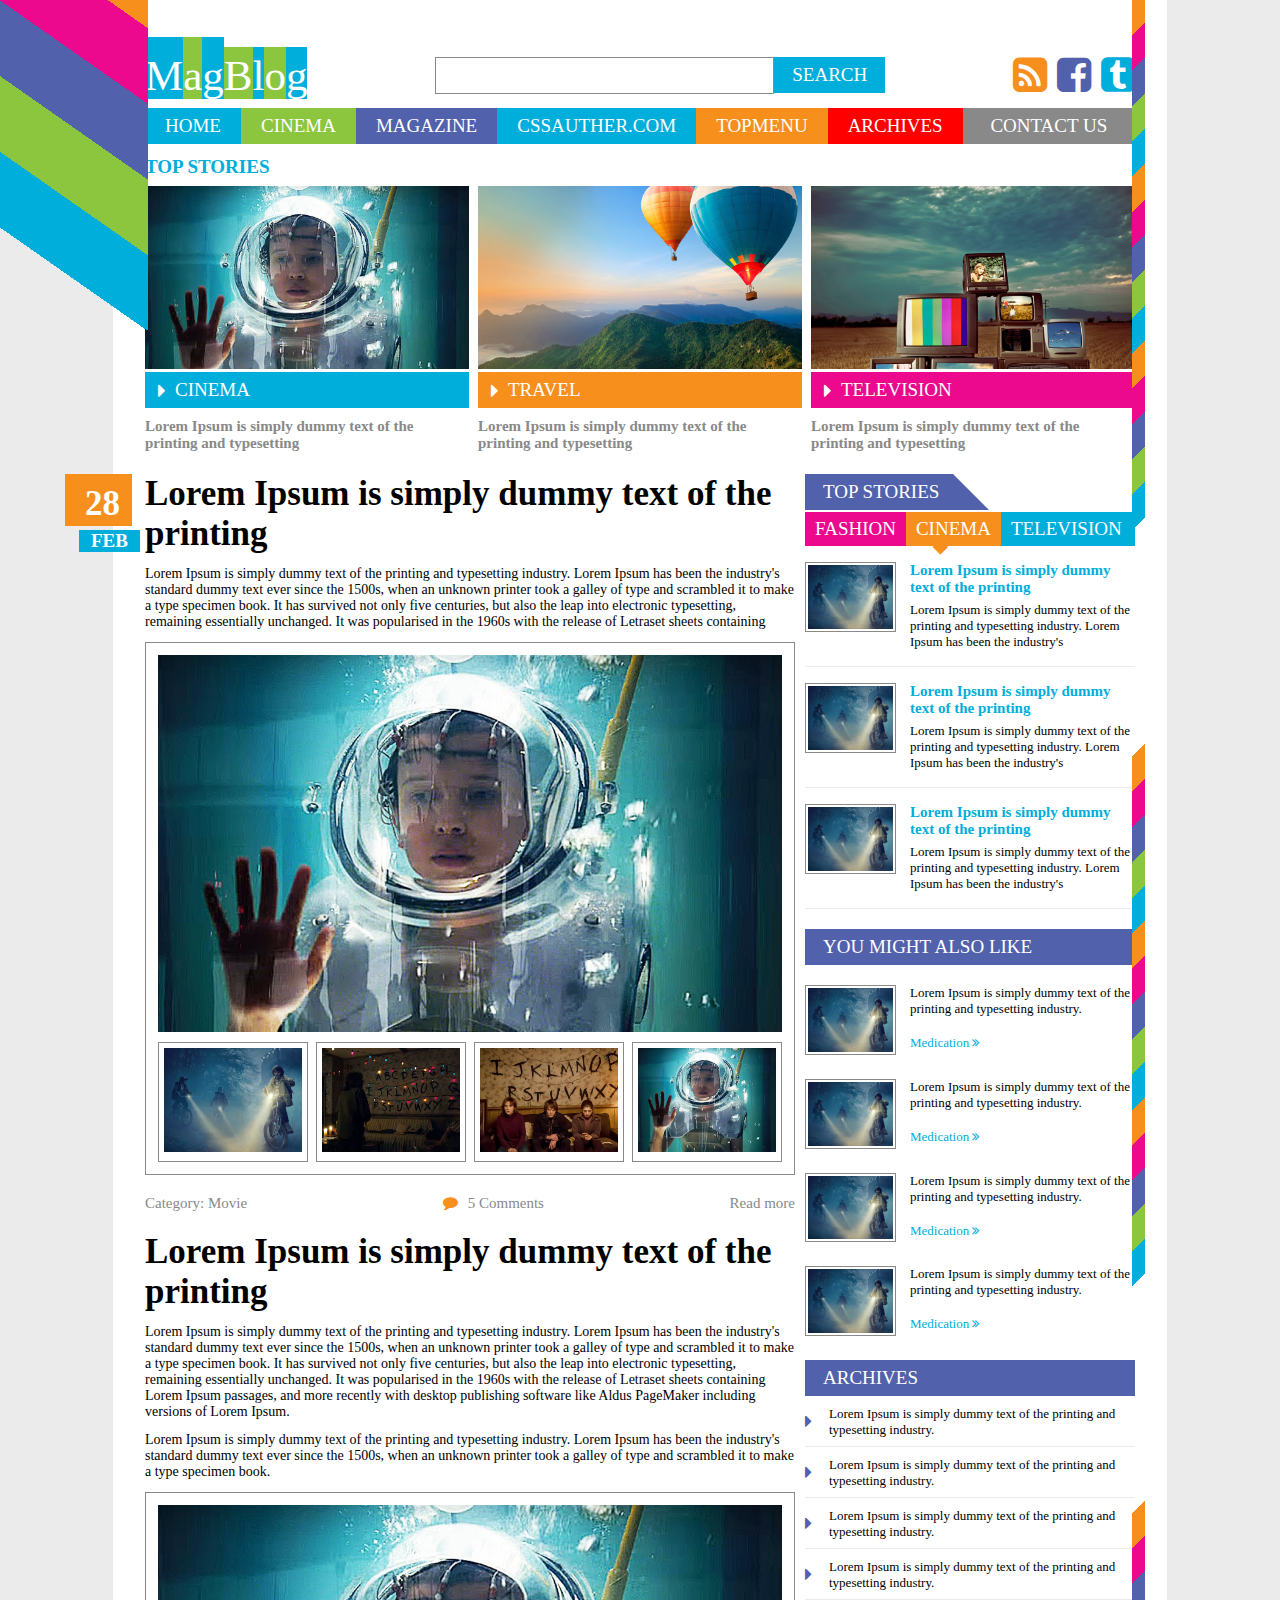
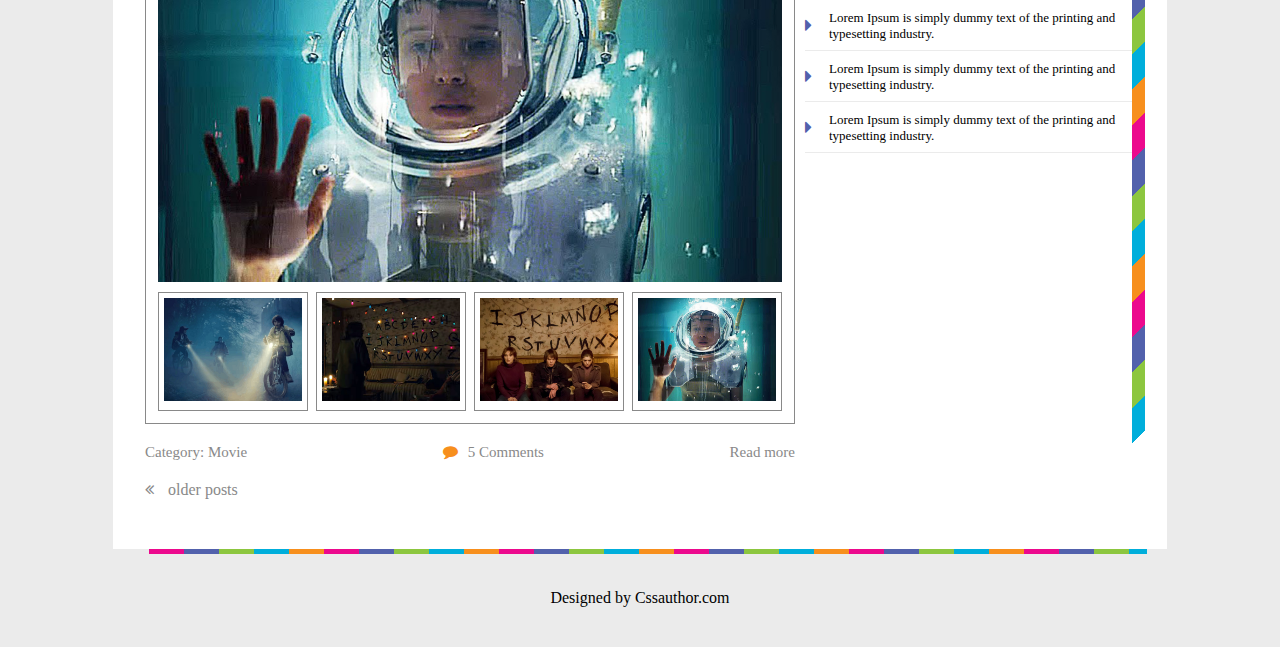
==== index.html @ 2133ddf1 "stage_0" ====
<!DOCTYPE html>
<html lang="en">
<head>
    <meta charset="UTF-8">
    <title>MagBlog</title>
    <link href="https://db.onlinewebfonts.com/c/a50f5700dc4c4926f8ed2a25f10b84a3?family=Helvetica+LT+Condensed" rel="stylesheet" type="text/css"/>
    <link href="https://db.onlinewebfonts.com/c/a50f5700dc4c4926f8ed2a25f10b84a3?family=Helvetica+LT+Condensed+Bold" rel="stylesheet" type="text/css"/>
    <link href="https://db.onlinewebfonts.com/c/c09e0d1c1e6e49bce77fd346a2644621?family=Helvetica+LT+Std" rel="stylesheet" type="text/css"/>
    <link rel="stylesheet" href="https://maxcdn.bootstrapcdn.com/font-awesome/4.6.1/css/font-awesome.min.css">
    <link href="https://db.onlinewebfonts.com/c/418c2fe986e22038e848f5235df62b19?family=Helvetica+LT" rel="stylesheet" type="text/css"/>

    <link rel="stylesheet" href="styles/styles.css">
</head>
<body class="page__wrapper">
<div class="page">
    <div class="page__container">
        <header class="page__header">
            <div class="hader">
                <div class="header__bar">
                    <div class="header__logo">
                        <div class="logo">
                            <span class="logo__letter">M</span><!--            
                        --><span class="logo__letter">a</span><!--            
                        --><span class="logo__letter">g</span><!--            
                        --><span class="logo__letter">B</span><!--            
                        --><span class="logo__letter">l</span><!--            
                        --><span class="logo__letter">o</span><!--            
                        --><span class="logo__letter">g</span>
                        </div>
                    </div>
                    <div class="header__from-search">
                        <form class="form__search" action="">
                            <input class="form-search__input" type="text"><!--          
                        --><button class="form-search__button">search</button>
                        </form>    
                    </div>
                    <div class="header__social">
                        <div class="social">
                            <i class="social__item social__item_rss fa fa-rss-square" aria-hidden="true"></i><!--              
                         --><i class="social__item social__item_facebook fa fa-facebook-square" aria-hidden="true"></i><!--            
                         --><i class="social__item social__item_tumbler fa fa-tumblr-square" aria-hidden="true"></i>
                        </div>    
                    </div>
                </div>        
                <div class="header__top-navigation">
                    <nav class="top-navigation">
                        <ul class="top-navigation__items">
                            <li class="top-navigation__item top-navigation__item_blue">
                                <a class="top-navigation__link" href="">Home</a>
                            </li>
                            <li class="top-navigation__item top-navigation__item_green">
                                <a class="top-navigation__link" href="">Cinema</a>
                            </li>
                            <li class="top-navigation__item top-navigation__item_violet">
                                <a class="top-navigation__link" href="">Magazine</a>
                            </li>
                            <li class="top-navigation__item top-navigation__item_blue">
                                <a class="top-navigation__link" href="">CSSauther.com</a>
                            </li>
                            <li class="top-navigation__item top-navigation__item_orange">
                                <a class="top-navigation__link" href="">Topmenu</a>
                            </li>
                            <li class="top-navigation__item top-navigation__item_red">
                                <a class="top-navigation__link" href="">Archives</a>
                            </li>
                            <li class="top-navigation__item top-navigation__item_grey">
                                <a class="top-navigation__link" href="">Contact us</a>
                            </li>
                        </ul>
                    </nav>
                </div>
                <div class="category">
                    <h1 class="category__title">Top Stories</h1>
                    <div class="category__items">
                        <div class="category__item">
                            <div class="category__img">
                                <img class="img" src="img/main-1.jpg" alt="cinema">
                            </div>    
                            <div class="category__button category__button_blue">
                                <i class="category__triangle fa fa-caret-right" aria-hidden="true"></i>
                                <a class="category__link" href="">Cinema</a></div>
                            <p class="category__descript">Lorem Ipsum is simply dummy text of the printing and typesetting</p>
                        </div>
                        <div class="category__item">
                            <div class="category__img">
                                <img class="img" src="img/travel-1.jpg" alt="travel">
                            </div>  
                            <div class="category__button category__button_orange">
                                <i class="category__triangle fa fa-caret-right" aria-hidden="true"></i>
                                <a class="category__link" href="" href="">Travel</a>
                            </div>
                            <p class="category__descript">Lorem Ipsum is simply dummy text of the printing and typesetting</p>
                        </div>
                        <div class="category__item">
                            <div class="category__img">
                                <img class="img" src="img/television-2.jpg" alt="travel">
                            </div>  
                            <div class="category__button category__button_pink">
                                <i class="category__triangle fa fa-caret-right" aria-hidden="true"></i>
                                <a class="category__link" href="" href="">Television</a></div>
                            <p class="category__descript">Lorem Ipsum is simply dummy text of the printing and typesetting</p>
                        </div>
                    </div>    
                </div>
            </div>
        </header>
        <main class="page__content">
            <div class="content__left">
                <div class="rubric">
                    <h1 class="rubric__title">Lorem Ipsum is simply dummy text of the printing
                        <span class="rubric__decoration-date">28</span>
                        <span class="rubric__decoration-month">Feb</span>
                    </h1>
                    <p class="rubric__content">Lorem Ipsum is simply dummy text of the printing and typesetting industry. Lorem Ipsum has been the industry's standard dummy text ever since the 1500s, when an unknown printer took a galley of type and scrambled it to make a type specimen book. It has survived not only five centuries, but also the leap into electronic typesetting, remaining essentially unchanged. It was popularised in the 1960s with the release of Letraset sheets containing </p>
                    <div class="rubric__picture">
                        <figure class="picture__pic-main">
                            <img class="pic-main img" src="img/main-1.jpg" alt="">
                        </figure>
                        <div class="picture__pic-thumbnail-wrapper">
                            <figure class="picture__pic-thumbnail">
                                <img class="img" src="img/main-2.jpg" alt="">
                            </figure>
                            <figure class="picture__pic-thumbnail">
                                <img class="img" src="img/main-3.jpg" alt="">
                            </figure>    
                            <figure class="picture__pic-thumbnail">
                                <img class="img" src="img/main-4.jpg" alt="">
                            </figure>
                            <figure class="picture__pic-thumbnail">
                                <img class="img" src="img/main-1.jpg" alt="">
                            </figure>
                        </div>
                    </div>    
                    <footer class="rubric__footer">
                        <div class="footer">
                            <div class="footer__item" href="#">Category: Movie</div>
                            <div class="footer__item"><i class="footer__icon fa fa-comment" aria-hidden="true"></i>5 Comments</div>
                            <div class="footer__item">Read more</div>
                        </div>    
                    </footer>
                </div>
                <div class="rubric">
                    <h1 class="rubric__title">Lorem Ipsum is simply dummy text of the printing</h1>
                    <p class="rubric__content">Lorem Ipsum is simply dummy text of the printing and typesetting industry. Lorem Ipsum has been the industry's standard dummy text ever since the 1500s, when an unknown printer took a galley of type and scrambled it to make a type specimen book. It has survived not only five centuries, but also the leap into electronic typesetting, remaining essentially unchanged. It was popularised in the 1960s with the release of Letraset sheets containing Lorem Ipsum passages, and more recently with desktop publishing software like Aldus PageMaker including versions of Lorem Ipsum.</p>
                    <p class="rubric__content">Lorem Ipsum is simply dummy text of the printing and typesetting industry. Lorem Ipsum has been the industry's standard dummy text ever since the 1500s, when an unknown printer took a galley of type and scrambled it to make a type specimen book. </p>
                    <div class="rubric__picture">
                        <figure class="picture__pic-main">
                            <img class="pic-main img" src="img/main-1.jpg" alt="">
                        </figure>
                        <div class="picture__pic-thumbnail-wrapper">
                            <figure class="picture__pic-thumbnail">
                                <img class="img" src="img/main-2.jpg" alt="">
                            </figure>
                            <figure class="picture__pic-thumbnail">
                                <img class="img" src="img/main-3.jpg" alt="">
                            </figure>    
                            <figure class="picture__pic-thumbnail">
                                <img class="img" src="img/main-4.jpg" alt="">
                            </figure>
                            <figure class="picture__pic-thumbnail">
                                <img class="img" src="img/main-1.jpg" alt="">
                            </figure>
                        </div>
                    </div>
                    <footer class="rubric__footer">
                        <div class="footer">
                            <div class="footer__item" href="#">Category: Movie</div>
                            <div class="footer__item"><i class="footer__icon fa fa-comment" aria-hidden="true"></i>5 Comments</div>
                            <div class="footer__item">Read more</div>
                        </div>    
                    </footer>
                </div>
                <div class="content__pagination">
                    <span class="pagination">
                        <i class="pagination__icon fa fa-angle-double-left" aria-hidden="true"></i> older posts
                    </span>    
                </div>
             </div>    
            <aside class="content__right">
                <div class="widget-category">
                    <div class="widget-category__header widget-category__header_cut">Top stories
                    </div>
                    <div class="widget-category__aside-navigation">
                        <nav class="aside-navigation">
                             <i class="aside-navigation__triangle fa fa-caret-down" aria-hidden="true"></i>
                            <a class="aside-navigation__link aside-navigation__link_pink" href="">Fashion</a>
                            <a class="aside-navigation__link aside-navigation__link_orange" href="">Cinema</a>
                            <a class="aside-navigation__link aside-navigation__link_blue" href="">Television</a>
                        </nav>
                    </div>    
                    <div class="widget-category__item">
                        <div class="widget-category__left">
                            <img src="img/main-2.jpg" alt="" class="widget-category__img img"></div>
                        <div class="widget-category__right">
                            <h3 class="widget-category__title">Lorem Ipsum is simply dummy text of the printing </h3>
                            <p class="widget-category__content">Lorem Ipsum is simply dummy text of the printing and typesetting industry. Lorem Ipsum has been the industry's </p>
                        </div>
                    </div>
                    <div class="widget-category__item">
                        <div class="widget-category__left">
                            <img src="img/main-2.jpg" alt="" class="widget-category__img img"></div>
                        <div class="widget-category__right">
                            <h3 class="widget-category__title">Lorem Ipsum is simply dummy text of the printing </h3>
                            <p class="widget-category__content">Lorem Ipsum is simply dummy text of the printing and typesetting industry. Lorem Ipsum has been the industry's </p>
                        </div>
                    </div>
                    <div class="widget-category__item">
                        <div class="widget-category__left">
                            <img src="img/main-2.jpg" alt="" class="widget-category__img img"></div>
                        <div class="widget-category__right">
                            <h3 class="widget-category__title">Lorem Ipsum is simply dummy text of the printing </h3>
                            <p class="widget-category__content">Lorem Ipsum is simply dummy text of the printing and typesetting industry. Lorem Ipsum has been the industry's </p>
                        </div>
                    </div>
                </div>
                <div class="widget-category widget-category_noborder">
                    <div class="widget-category__header">You might also like</div>
                    <div class="widget-category__item">
                        <div class="widget-category__left">
                            <img src="img/main-2.jpg" alt="" class="widget-category__img img"></div>
                        <div class="widget-category__right">
                            <p class="widget-category__content">Lorem Ipsum is simply dummy text of the printing and typesetting industry. </p>
                            <a class="widget-category__link" href="">Medication <i class="widget-category__icon fa fa-angle-double-right" aria-hidden="true"></i></a>
                        </div>
                    </div>
                    <div class="widget-category__item">
                        <div class="widget-category__left">
                            <img src="img/main-2.jpg" alt="" class="widget-category__img img"></div>
                        <div class="widget-category__right">
                            <p class="widget-category__content">Lorem Ipsum is simply dummy text of the printing and typesetting industry. </p>
                            <a class="widget-category__link" href="">Medication <i class="widget-category__icon fa fa-angle-double-right" aria-hidden="true"></i></a>
                        </div>
                    </div>
                    <div class="widget-category__item">
                        <div class="widget-category__left">
                            <img src="img/main-2.jpg" alt="" class="widget-category__img img"></div>
                        <div class="widget-category__right">
                            <p class="widget-category__content">Lorem Ipsum is simply dummy text of the printing and typesetting industry. </p>
                            <a class="widget-category__link" href="">Medication <i class="widget-category__icon fa fa-angle-double-right" aria-hidden="true"></i></a>
                        </div>
                    </div>
                    <div class="widget-category__item">
                        <div class="widget-category__left">
                            <img src="img/main-2.jpg" alt="" class="widget-category__img img"></div>
                        <div class="widget-category__right">
                            <p class="widget-category__content">Lorem Ipsum is simply dummy text of the printing and typesetting industry. </p>
                            <a class="widget-category__link" href="">Medication <i class="widget-category__icon fa fa-angle-double-right" aria-hidden="true"></i></a>
                        </div>
                    </div>
                </div>
                <div class="widget-category widget-category_triangle">
                    <div class="widget-category__header">Archives</div>
                    <div class="widget-category__item">
                        <i class="widget-category__triangle fa fa-caret-right" aria-hidden="true"></i>
                        <p class="widget-category__content">Lorem Ipsum is simply dummy text of the printing and typesetting industry. </p>
                    </div>
                    <div class="widget-category__item">
                        <i class="widget-category__triangle fa fa-caret-right" aria-hidden="true"></i>
                        <p class="widget-category__content">Lorem Ipsum is simply dummy text of the printing and typesetting industry. </p>
                    </div>
                    <div class="widget-category__item">
                        <i class="widget-category__triangle fa fa-caret-right" aria-hidden="true"></i>
                        <p class="widget-category__content">Lorem Ipsum is simply dummy text of the printing and typesetting industry. </p>
                    </div>
                    <div class="widget-category__item">
                        <i class="widget-category__triangle fa fa-caret-right" aria-hidden="true"></i>
                        <p class="widget-category__content">Lorem Ipsum is simply dummy text of the printing and typesetting industry. </p>
                    </div>
                    <div class="widget-category__item">
                        <i class="widget-category__triangle fa fa-caret-right" aria-hidden="true"></i>
                        <p class="widget-category__content">Lorem Ipsum is simply dummy text of the printing and typesetting industry. </p>
                    </div>
                    <div class="widget-category__item">
                        <i class="widget-category__triangle fa fa-caret-right" aria-hidden="true"></i>
                        <p class="widget-category__content">Lorem Ipsum is simply dummy text of the printing and typesetting industry. </p>
                    </div>
                    <div class="widget-category__item">
                        <i class="widget-category__triangle fa fa-caret-right" aria-hidden="true"></i>
                        <p class="widget-category__content">Lorem Ipsum is simply dummy text of the printing and typesetting industry. </p>
                    </div>
                </div>
            </aside>
        </main>
    </div>    
        <div class="page__footer">Designed by Cssauthor.com</div>
</body>
</html>
---- styles/styles.css ----
/*! normalize.css v4.1.1 | MIT License | github.com/necolas/normalize.css */
/**
 * 1. Change the default font family in all browsers (opinionated).
 * 2. Prevent adjustments of font level after orientation changes in IE and iOS.
 */
html {
  font-family: sans-serif;
  /* 1 */
  -ms-text-level-adjust: 100%;
  /* 2 */
  -webkit-text-level-adjust: 100%;
  /* 2 */
}

/**
 * Remove the margin in all browsers (opinionated).
 */
body {
  margin: 0;
}

/* HTML5 display definitions
   ========================================================================== */
/**
 * Add the correct display in IE 9-.
 * 1. Add the correct display in Edge, IE, and Firefox.
 * 2. Add the correct display in IE.
 */
article,
aside,
details,
figcaption,
figure,
footer,
header,
main,
menu,
nav,
section,
summary {
  /* 1 */
  display: block;
}

/**
 * Add the correct display in IE 9-.
 */
audio,
canvas,
progress,
video {
  display: inline-block;
}

/**
 * Add the correct display in iOS 4-7.
 */
audio:not([controls]) {
  display: none;
  height: 0;
}

/**
 * Add the correct vertical alignment in Chrome, Firefox, and Opera.
 */
progress {
  vertical-align: baseline;
}

/**
 * Add the correct display in IE 10-.
 * 1. Add the correct display in IE.
 */
template,
[hidden] {
  display: none;
}

/* menu__links
   ========================================================================== */
/**
 * 1. Remove the gray background on active menu__links in IE 10.
 * 2. Remove gaps in menu__links underline in iOS 8+ and Safari 8+.
 */
a {
  background-color: transparent;
  /* 1 */
  -webkit-text-decoration-skip: objects;
  /* 2 */
}

/**
 * Remove the outline on focused menu__links when they are also active or hovered
 * in all browsers (opinionated).
 */
a:active,
a:hover {
  outline-width: 0;
}

/* Text-level semantics
   ========================================================================== */
/**
 * 1. Remove the bottom border in Firefox 39-.
 * 2. Add the correct text decoration in Chrome, Edge, IE, Opera, and Safari.
 */
abbr[title] {
  border-bottom: none;
  /* 1 */
  text-decoration: underline;
  /* 2 */
  text-decoration: underline dotted;
  /* 2 */
}

/**
 * Prevent the duplicate application of `bolder` by the next rule in Safari 6.
 */
b,
strong {
  font-weight: inherit;
}

/**
 * Add the correct font weight in Chrome, Edge, and Safari.
 */
b,
strong {
  font-weight: bolder;
}

/**
 * Add the correct font style in Android 4.3-.
 */
dfn {
  font-style: italic;
}

/**
 * Correct the font level and margin on `h1` elements within `section` and
 * `article` contexts in Chrome, Firefox, and Safari.
 */
h1 {
  font-size: 2em;
  margin: 0.67em 0;
}

/**
 * Add the correct background and color in IE 9-.
 */
mark {
  background-color: #ff0;
  color: #000;
}

/**
 * Add the correct font level in all browsers.
 */
small {
  font-size: 80%;
}

/**
 * Prevent `sub` and `sup` elements from affecting the line height in
 * all browsers.
 */
sub,
sup {
  font-size: 75%;
  line-height: 0;
  position: relative;
  vertical-align: baseline;
}

sub {
  bottom: -0.25em;
}

sup {
  top: -0.5em;
}

/* Embedded content
   ========================================================================== */
/**
 * Remove the border on images inside menu__links in IE 10-.
 */
img {
  border-style: none;
}

/**
 * Hide the overflow in IE.
 */
svg:not(:root) {
  overflow: hidden;
}

/* Grouping content
   ========================================================================== */
/**
 * 1. Correct the inheritance and scaling of font level in all browsers.
 * 2. Correct the odd `em` font sizing in all browsers.
 */
code,
kbd,
pre,
samp {
  font-family: monospace, monospace;
  /* 1 */
  font-size: 1em;
  /* 2 */
}

/**
 * Add the correct margin in IE 8.
 */
figure {
  margin: 1em 40px;
}

/**
 * 1. Add the correct box sizing in Firefox.
 * 2. Show the overflow in Edge and IE.
 */
hr {
  box-sizing: content-box;
  /* 1 */
  height: 0;
  /* 1 */
  overflow: visible;
  /* 2 */
}

/* Forms
   ========================================================================== */
/**
 * 1. Change font properties to `inherit` in all browsers (opinionated).
 * 2. Remove the margin in Firefox and Safari.
 */
button,
input,
select,
textarea {
  font: inherit;
  /* 1 */
  margin: 0;
  /* 2 */
}

/**
 * Restore the font weight unset by the previous rule.
 */
optgroup {
  font-weight: bold;
}

/**
 * Show the overflow in IE.
 * 1. Show the overflow in Edge.
 */
button,
input {
  /* 1 */
  overflow: visible;
}

/**
 * Remove the inheritance of text transform in Edge, Firefox, and IE.
 * 1. Remove the inheritance of text transform in Firefox.
 */
button,
select {
  /* 1 */
  text-transform: none;
}

/**
 * 1. Prevent a WebKit bug where (2) destroys native `audio` and `video`
 *    controls in Android 4.
 * 2. Correct the inability to style clickable types in iOS and Safari.
 */
button,
html [type="button"],
[type="reset"],
[type="submit"] {
  -webkit-appearance: button;
  /* 2 */
}

/**
 * Remove the inner border and padding in Firefox.
 */
button::-moz-focus-inner,
[type="button"]::-moz-focus-inner,
[type="reset"]::-moz-focus-inner,
[type="submit"]::-moz-focus-inner {
  border-style: none;
  padding: 0;
}

/**
 * Restore the focus styles unset by the previous rule.
 */
button:-moz-focusring,
[type="button"]:-moz-focusring,
[type="reset"]:-moz-focusring,
[type="submit"]:-moz-focusring {
  outline: 1px dotted ButtonText;
}

/**
 * Change the border, margin, and padding in all browsers (opinionated).
 */
fieldset {
  border: 1px solid #c0c0c0;
  margin: 0 2px;
  padding: 0.35em 0.625em 0.75em;
}

/**
 * 1. Correct the text wrapping in Edge and IE.
 * 2. Correct the color inheritance from `fieldset` elements in IE.
 * 3. Remove the padding so developers are not caught out when they zero out
 *    `fieldset` elements in all browsers.
 */
legend {
  box-sizing: border-box;
  /* 1 */
  color: inherit;
  /* 2 */
  display: table;
  /* 1 */
  max-width: 100%;
  /* 1 */
  padding: 0;
  /* 3 */
  white-space: normal;
  /* 1 */
}

/**
 * Remove the default vertical scrollbar in IE.
 */
textarea {
  overflow: auto;
}

/**
 * 1. Add the correct box sizing in IE 10-.
 * 2. Remove the padding in IE 10-.
 */
[type="checkbox"],
[type="radio"] {
  box-sizing: border-box;
  /* 1 */
  padding: 0;
  /* 2 */
}

/**
 * Correct the cursor style of increment and decrement buttons in Chrome.
 */
[type="number"]::-webkit-inner-spin-button,
[type="number"]::-webkit-outer-spin-button {
  height: auto;
}

/**
 * 1. Correct the odd appearance in Chrome and Safari.
 * 2. Correct the outline style in Safari.
 */
[type="search"] {
  -webkit-appearance: textfield;
  /* 1 */
  outline-offset: -2px;
  /* 2 */
}

/**
 * Remove the inner padding and cancel buttons in Chrome and Safari on OS X.
 */
[type="search"]::-webkit-search-cancel-button,
[type="search"]::-webkit-search-decoration {
  -webkit-appearance: none;
}

/**
 * Correct the text style of placeholders in Chrome, Edge, and Safari.
 */
::-webkit-input-placeholder {
  color: inherit;
  opacity: 0.54;
}

/**
 * 1. Correct the inability to style clickable types in iOS and Safari.
 * 2. Change font properties to `inherit` in Safari.
 */
::-webkit-file-upload-button {
  -webkit-appearance: button;
  /* 1 */
  font: inherit;
  /* 2 */
}

.top-navigation__link {
  font-family: "Helvetica LT Condensed Bold";
  font-size: 1.1875rem;
  text-transform: uppercase;
  text-decoration: none;
  color: #fff;
  display: inline-block;
  width: 100%;
}
.top-navigation__items {
  list-style: none;
  padding: 0;
  margin: 0;
  display: flex;
  flex-flow: row nowrap;
}
.top-navigation__item {
  padding: 7px 20px;
  flex: 1 1 90px;
  text-align: center;
}
.top-navigation__item:nth-child(4) {
  flex: 170px;
}
.top-navigation__item_blue {
  background: #00aedb;
}
.top-navigation__item_green {
  background: #8cc63f;
}
.top-navigation__item_violet {
  background: #5261ac;
  flex: 110px;
}
.top-navigation__item_orange {
  background: #f78f1d;
  flex: 105px;
}
.top-navigation__item_red {
  background: #ff0000;
  flex: 112px;
}
.top-navigation__item_pink {
  background: #ec098d;
}
.top-navigation__item_grey {
  background: #898989;
  flex: 400px;
}

.slider-navigation__link {
  font-family: "Helvetica LT Condensed Bold";
  font-size: 1.1875rem;
  text-transform: uppercase;
  text-decoration: none;
}

.copy {
  font-family: "Helvetica LT Std";
  font-size: 0.875rem;
}

.page {
  background: #ebebeb;
  font-family: "Helvetica LT Std";
  position: relative;
}
.page__container {
  max-width: 1054px;
  margin: 0 auto;
  background: #fff;
  padding: 18px 32px;
  box-sizing: border-box;
}
.page__container:before {
  position: absolute;
  content: '';
  width: 148px;
  height: 330px;
  background-image: repeating-linear-gradient(35deg, transparent 0px, transparent 84px, #00aedb 84px, #00aedb 146px, #8cc63f 146px, #8cc63f 208px, #5261ac 206px, #5261ac 270px, #ec098d 270px, #ec098d 332px, #f78f1d 332px, #f78f1d 394px);
  z-index: 0;
  left: 0;
  top: 0;
}
.page__container:after {
  position: absolute;
  content: '';
  width: 13px;
  height: 92%;
  background-image: repeating-linear-gradient(135deg, #f78f1d 0px, #f78f1d 25px, #ec098d 25px, #ec098d 50px, #5261ac 50px, #5261ac 75px, #8cc63f 75px, #8cc63f 100px, #00aedb 100px, #00aedb 125px, #f78f1d 125px, #f78f1d 150px, #ec098d 150px, #ec098d 175px, #5261ac 175px, #5261ac 200px, #8cc63f 200px, #8cc63f 225px, #00aedb 225px, #00aedb 250px, #f78f1d 250px, #f78f1d 275px, #ec098d 275px, #ec098d 300px, #5261ac 300px, #5261ac 325px, #8cc63f 325px, #8cc63f 350px, #00aedb 350px, #00aedb 375px, transparent 375px, transparent 535px);
  z-index: 0;
  top: 0;
  right: 135px;
}
.page__header {
  margin: 33px 0 0;
}
.page__content {
  display: flex;
  flex-flow: row nowrap;
  justify-content: space-between;
  padding: 22px 0;
}
.page__footer {
  text-align: center;
  padding: 40px 0;
  position: relative;
}
.page__footer:before {
  position: absolute;
  content: '';
  width: 78%;
  height: 5px;
  top: 0px;
  left: 149px;
  background-image: repeating-linear-gradient(90deg, #ec098d 0px, #ec098d 35px, #5261ac 35px, #5261ac 70px, #8cc63f 70px, #8cc63f 105px, #00aedb 105px, #00aedb 140px, #f78f1d 140px, #f78f1d 175px);
}

.category__title {
  font-family: "Helvetica LT Condensed Bold";
  font-size: 1.1875rem;
  text-transform: uppercase;
  color: #00aedb;
  margin: 0 0 0.5rem;
}
.category__button {
  position: relative;
  margin: 3px 0 0;
}
.category__button_blue {
  background: #00aedb;
}
.category__button_orange {
  background: #f78f1d;
}
.category__button_pink {
  background: #ec098d;
}
.category__button_violet {
  background: #5261ac;
}
.category__triangle {
  position: absolute;
  color: #fff;
  font-size: 21px;
  top: calc(50% - 10px);
  left: 13px;
}
.category__link {
  display: inline-block;
  font-family: "Helvetica LT Condensed Bold";
  font-size: 1.1875rem;
  text-transform: uppercase;
  text-decoration: none;
  color: #fff;
  padding: 7px 30px;
  width: 100%;
}
.category__descript {
  color: #898989;
  font-size: 0.9375rem;
  font-weight: 600;
  margin: 10px 0 0;
}
.category__items {
  display: flex;
  flex-flow: row nowrap;
  justify-content: space-between;
}
.category__item {
  width: 324px;
}
.category__img {
  height: 183px;
  overflow: hidden;
}

.button__search {
  background: #00aedb;
  color: #fff;
  border: 0;
  text-transform: uppercase;
  font-size: 1.1875rem;
  font-family: "Helvetica LT Condensed Bold";
  padding: 10px 18px;
}

.form-search__input {
  width: 333px;
  height: 33px;
  border: 1px solid #898989;
  display: inline-block;
  vertical-align: top;
}
.form-search__button {
  background: #00aedb;
  color: #fff;
  border: 0;
  text-transform: uppercase;
  font-size: 1.1875rem;
  font-family: "Helvetica LT Condensed Bold";
  padding: 7px 18px;
  display: inline-block;
  vertical-align: top;
}

.rubric__title {
  margin: 0;
  font-size: 2.1875rem;
  color: #000;
  font-weight: 600;
  position: relative;
}
.rubric__decoration-date {
  display: inline-block;
  position: absolute;
  left: -80px;
  top: 0;
  background: #f78f1d;
  text-align: center;
  color: #fff;
  font-size: 2.1875rem;
  font-family: "Helvetica LT Condensed Bold";
  padding: 10px 12px 2px 20px;
}
.rubric__decoration-month {
  display: inline-block;
  position: absolute;
  left: -66px;
  top: 56px;
  background: #00aedb;
  text-align: center;
  color: #fff;
  font-size: 1.1875rem;
  font-family: "Helvetica LT Condensed Bold";
  text-transform: uppercase;
  padding: 0 12px;
}
.rubric__content {
  font-size: 0.875rem;
  margin: 12px 0;
}
.rubric__picture {
  padding: 12px;
  border: 1px solid #898989;
}

.widget-category_noborder .widget-category__item {
  border-bottom: 0;
  padding: 20px 0 0;
}
.widget-category_triangle .widget-category__item {
  padding: 10px 0px 8px 24px;
}
.widget-category__item {
  display: flex;
  justify-content: space-between;
  padding: 16px 0;
  border-bottom: 1px solid #ebebeb;
  position: relative;
}
.widget-category__header {
  background: #5261ac;
  color: #fff;
  border: 0;
  text-transform: uppercase;
  font-size: 1.1875rem;
  font-family: "Helvetica LT Condensed Bold";
  padding: 7px 18px;
}
.widget-category__header_cut {
  position: relative;
  max-width: 150px;
}
.widget-category__header_cut:before {
  content: '';
  position: absolute;
  width: 0px;
  height: 0px;
  display: inline-block;
  border-left: 40px solid transparent;
  border-right: 40px solid transparent;
  border-top: 40px solid #fff;
  top: 0;
  right: -42px;
}
.widget-category__aside-navigation {
  margin: 2px 0 0;
}
.widget-category__title {
  color: #00aedb;
  font-size: 0.9375rem;
  margin: 0 0 0.4em;
}
.widget-category__content {
  font-size: 0.8125rem;
  margin: 0;
}
.widget-category__link {
  color: #00aedb;
  font-size: 0.8125rem;
  text-decoration: none;
  display: inline-block;
  margin: 18px 0 0;
}
.widget-category__icon {
  color: #00aedb;
}
.widget-category__right {
  width: 225px;
}
.widget-category__left {
  width: 85px;
}
.widget-category__img {
  padding: 2px;
  border: 1px solid #898989;
}
.widget-category + .widget-category {
  margin-top: 20px;
}
.widget-category__triangle {
  position: absolute;
  color: #5261ac;
  left: 0;
  font-size: 1.2rem;
  top: 16px;
}

.aside-navigation {
  display: flex;
  position: relative;
}
.aside-navigation__triangle {
  position: absolute;
  color: #f78f1d;
  font-size: 26px;
  bottom: -17px;
  left: 128px;
}
.aside-navigation__link {
  font-family: "Helvetica LT Condensed Bold";
  font-size: 1.1875rem;
  text-transform: uppercase;
  text-decoration: none;
  color: #fff;
  padding: 6px 10px;
  flex: 1;
}
.aside-navigation__link_pink {
  background: #ec098d;
}
.aside-navigation__link_orange {
  background: #f78f1d;
}
.aside-navigation__link_blue {
  background: #00aedb;
  flex: 2;
}

.header__bar {
  display: flex;
  flex-flow: row nowrap;
  justify-content: space-between;
  align-items: center;
  margin: 0 0 8px;
}
.header__top-navigation {
  margin: 0 0 12px;
}

.img {
  width: 100%;
}

.content__left {
  width: 650px;
}
.content__right {
  width: 330px;
}
.content__pagination {
  margin: 10px 0;
}

.picture__pic-main {
  margin: 0;
  height: 377px;
  overflow: hidden;
  margin: 0 0 10px;
}
.picture__pic-thumbnail-wrapper {
  display: flex;
  flex-flow: row nowrap;
  justify-content: space-between;
}
.picture__pic-thumbnail {
  width: 150px;
  padding: 5px;
  border: 1px solid #898989;
  box-sizing: border-box;
  margin: 0;
}

.footer {
  display: flex;
  justify-content: space-between;
  margin: 20px 0;
}
.footer__item {
  color: #898989;
  font-size: 0.9375rem;
}
.footer__icon {
  color: #f78f1d;
  padding: 0 10px;
}

.social {
  font-size: 2.5rem;
}
.social__item_rss {
  color: #f78f1d;
}
.social__item_facebook {
  color: #5261ac;
}
.social__item_tumbler {
  color: #00aedb;
}
.social__item + .social__item {
  margin-left: 10px;
}

.logo {
  font-size: 2.6875rem;
  font-family: "Helvetica LT Condensed Bold";
  color: #fff;
}
.logo__letter {
  background: #00aedb;
  padding: 15px 0px 0px;
}
.logo__letter:nth-child(even) {
  background: #8cc63f;
}
.logo__letter:nth-child(1n+4) {
  padding-top: 5px;
}

.pagination {
  color: #898989;
}
.pagination__icon {
  padding: 0 10px 0 0;
}
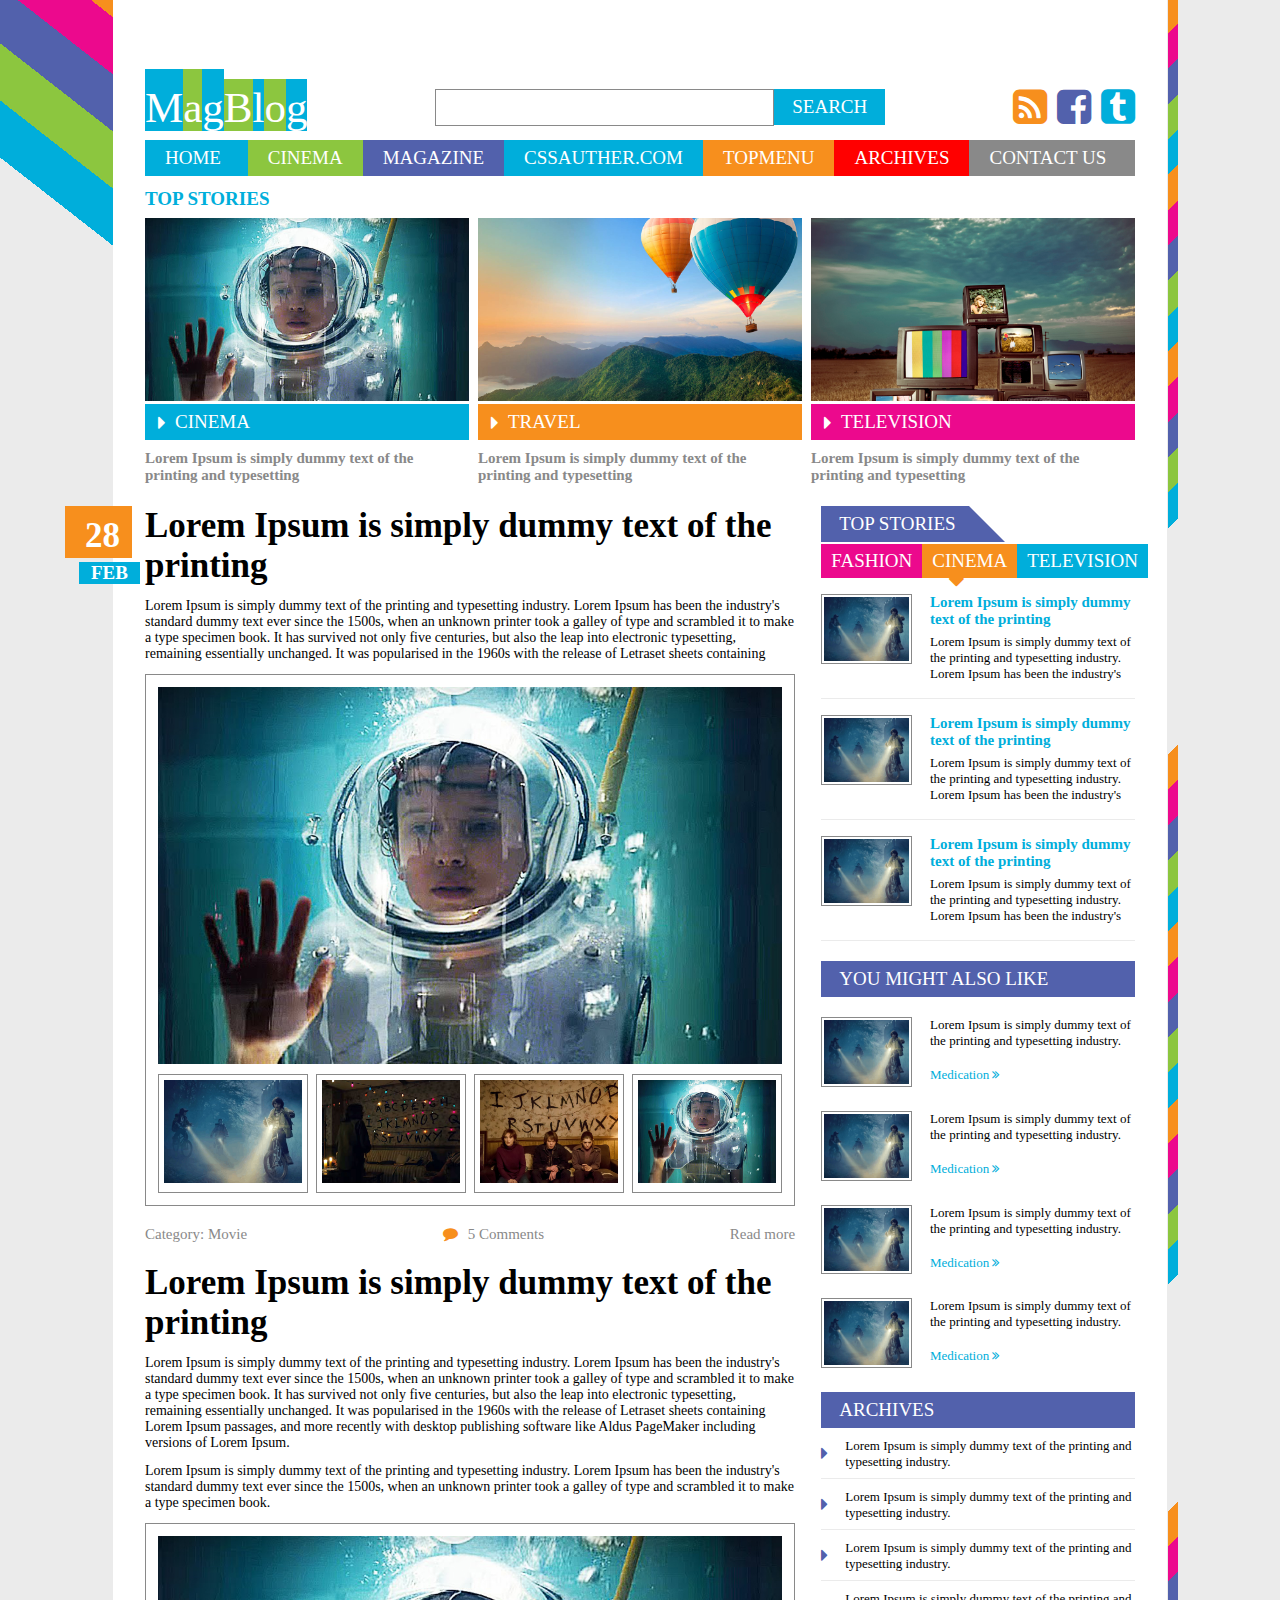
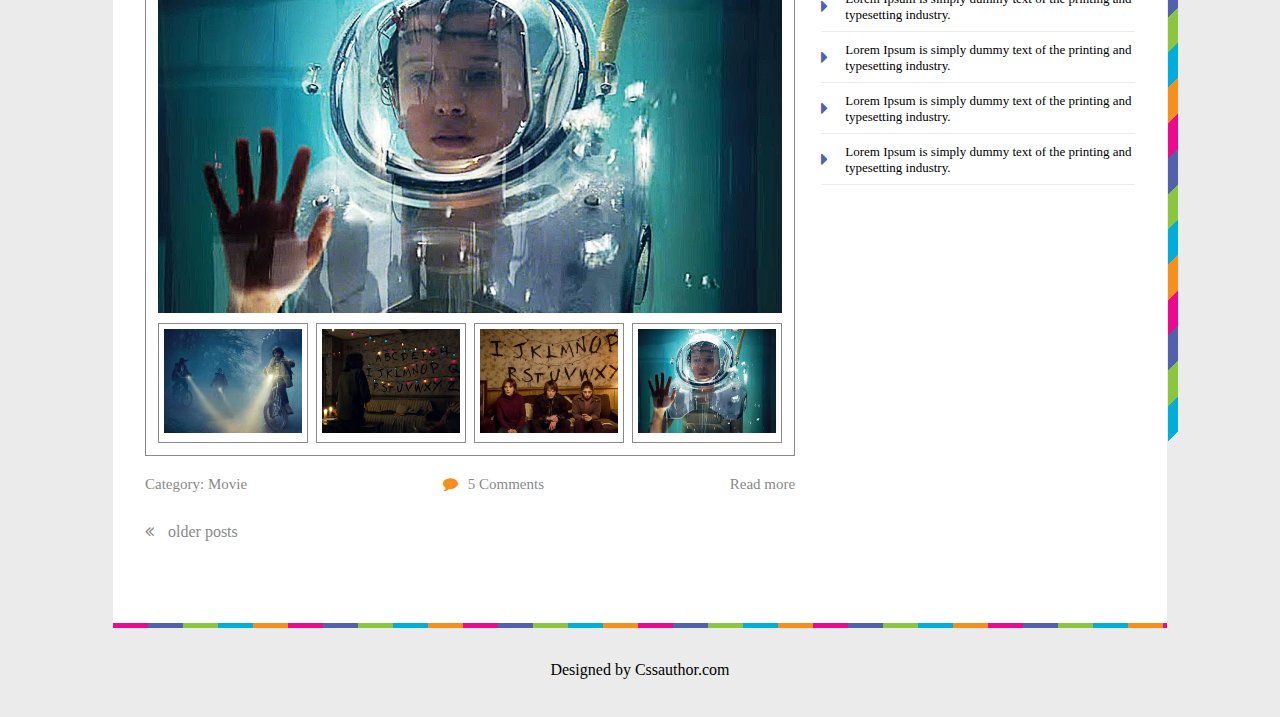
==== commit accb1f70: "release #2" ====
--- a/index.html
+++ b/index.html
@@ -1,287 +1,308 @@
 <!DOCTYPE html>
 <html lang="en">
+
 <head>
     <meta charset="UTF-8">
     <title>MagBlog</title>
-    <link href="https://db.onlinewebfonts.com/c/a50f5700dc4c4926f8ed2a25f10b84a3?family=Helvetica+LT+Condensed" rel="stylesheet" type="text/css"/>
-    <link href="https://db.onlinewebfonts.com/c/a50f5700dc4c4926f8ed2a25f10b84a3?family=Helvetica+LT+Condensed+Bold" rel="stylesheet" type="text/css"/>
-    <link href="https://db.onlinewebfonts.com/c/c09e0d1c1e6e49bce77fd346a2644621?family=Helvetica+LT+Std" rel="stylesheet" type="text/css"/>
+    <meta name="viewport" content="width=device-width">
+    <link href="https://db.onlinewebfonts.com/c/a50f5700dc4c4926f8ed2a25f10b84a3?family=Helvetica+LT+Condensed" rel="stylesheet" type="text/css" />
+    <link href="https://db.onlinewebfonts.com/c/a50f5700dc4c4926f8ed2a25f10b84a3?family=Helvetica+LT+Condensed+Bold" rel="stylesheet" type="text/css" />
+    <link href="https://db.onlinewebfonts.com/c/c09e0d1c1e6e49bce77fd346a2644621?family=Helvetica+LT+Std" rel="stylesheet" type="text/css" />
     <link rel="stylesheet" href="https://maxcdn.bootstrapcdn.com/font-awesome/4.6.1/css/font-awesome.min.css">
-    <link href="https://db.onlinewebfonts.com/c/418c2fe986e22038e848f5235df62b19?family=Helvetica+LT" rel="stylesheet" type="text/css"/>
+    <link href="https://db.onlinewebfonts.com/c/418c2fe986e22038e848f5235df62b19?family=Helvetica+LT" rel="stylesheet" type="text/css" />
 
     <link rel="stylesheet" href="styles/styles.css">
 </head>
+
 <body class="page__wrapper">
-<div class="page">
-    <div class="page__container">
-        <header class="page__header">
-            <div class="hader">
-                <div class="header__bar">
-                    <div class="header__logo">
-                        <div class="logo">
-                            <span class="logo__letter">M</span><!--            
+    <div class="page">
+        <div class="page__container">
+            <div class="container">
+                <header class="container__header">
+                    <div class="header">
+                        <div class="header__bar">
+                            <div class="bar">
+                                <div class="bar__logo">
+                                    <div class="logo">
+                                        <span class="logo__letter">M</span><!--            
                         --><span class="logo__letter">a</span><!--            
                         --><span class="logo__letter">g</span><!--            
                         --><span class="logo__letter">B</span><!--            
                         --><span class="logo__letter">l</span><!--            
                         --><span class="logo__letter">o</span><!--            
                         --><span class="logo__letter">g</span>
-                        </div>
-                    </div>
-                    <div class="header__from-search">
-                        <form class="form__search" action="">
-                            <input class="form-search__input" type="text"><!--          
-                        --><button class="form-search__button">search</button>
-                        </form>    
-                    </div>
-                    <div class="header__social">
-                        <div class="social">
-                            <i class="social__item social__item_rss fa fa-rss-square" aria-hidden="true"></i><!--              
+                                    </div>
+                                </div>
+                                <div class="bar__from-search">
+                                    <form class="form__search">
+                                        <input class="form-search__input" type="text"><!--          
+                            --><button class="form-search__button">search</button>
+                                    </form>
+                                </div>
+                                <div class="bar__social">
+                                    <div class="social">
+                                        <i class="social__item social__item_rss fa fa-rss-square" aria-hidden="true"></i><!--              
                          --><i class="social__item social__item_facebook fa fa-facebook-square" aria-hidden="true"></i><!--            
                          --><i class="social__item social__item_tumbler fa fa-tumblr-square" aria-hidden="true"></i>
-                        </div>    
+                                    </div>
+                                </div>
+                            </div>
+                        </div>
+                        <div class="header__top-navigation">
+                            <nav class="top-navigation">
+                                <ul class="top-navigation__items">
+                                    <li class="top-navigation__item top-navigation__item_blue">
+                                        <a class="top-navigation__link" href="#">Home</a>
+                                    </li>
+                                    <li class="top-navigation__item top-navigation__item_green">
+                                        <a class="top-navigation__link" href="#">Cinema</a>
+                                    </li>
+                                    <li class="top-navigation__item top-navigation__item_violet">
+                                        <a class="top-navigation__link" href="#">Magazine</a>
+                                    </li>
+                                    <li class="top-navigation__item top-navigation__item_blue">
+                                        <a class="top-navigation__link" href="#">CSSauther.com</a>
+                                    </li>
+                                    <li class="top-navigation__item top-navigation__item_orange">
+                                        <a class="top-navigation__link" href="#">Topmenu</a>
+                                    </li>
+                                    <li class="top-navigation__item top-navigation__item_red">
+                                        <a class="top-navigation__link" href="#">Archives</a>
+                                    </li>
+                                    <li class="top-navigation__item top-navigation__item_grey">
+                                        <a class="top-navigation__link" href="#">Contact us</a>
+                                    </li>
+                                </ul>
+                            </nav>
+                        </div>
+                        <div class="category">
+                            <h1 class="category__title">Top Stories</h1>
+                            <div class="category__items">
+                                <div class="category__item">
+                                    <div class="category__img">
+                                        <img class="img" src="img/main-1.jpg" alt="cinema">
+                                    </div>
+                                    <div class="category__button">
+                                        <a class="button button_blue" href="#">
+                                            <i class="button__triangle fa fa-caret-right" aria-hidden="true"></i> Cinema
+                                        </a>
+                                    </div>
+                                    <p class="category__descript">Lorem Ipsum is simply dummy text of the printing and typesetting</p>
+                                </div>
+                                <div class="category__item">
+                                    <div class="category__img">
+                                        <img class="img" src="img/travel-1.jpg" alt="travel">
+                                    </div>
+                                    <div class="category__button">
+                                        <a class="button button_orange" href="#">
+                                            <i class="button__triangle fa fa-caret-right" aria-hidden="true"></i> Travel
+                                        </a>
+                                    </div>
+                                    <p class="category__descript">Lorem Ipsum is simply dummy text of the printing and typesetting</p>
+                                </div>
+                                <div class="category__item">
+                                    <div class="category__img">
+                                        <img class="img" src="img/television-2.jpg" alt="travel">
+                                    </div>
+                                    <div class="category__button">
+                                        <a class="button button_pink" href="#">
+                                            <i class="button__triangle fa fa-caret-right" aria-hidden="true"></i> Television
+                                        </a>
+                                    </div>
+                                    <p class="category__descript">Lorem Ipsum is simply dummy text of the printing and typesetting</p>
+                                </div>
+                            </div>
+                        </div>
                     </div>
-                </div>        
-                <div class="header__top-navigation">
-                    <nav class="top-navigation">
-                        <ul class="top-navigation__items">
-                            <li class="top-navigation__item top-navigation__item_blue">
-                                <a class="top-navigation__link" href="">Home</a>
-                            </li>
-                            <li class="top-navigation__item top-navigation__item_green">
-                                <a class="top-navigation__link" href="">Cinema</a>
-                            </li>
-                            <li class="top-navigation__item top-navigation__item_violet">
-                                <a class="top-navigation__link" href="">Magazine</a>
-                            </li>
-                            <li class="top-navigation__item top-navigation__item_blue">
-                                <a class="top-navigation__link" href="">CSSauther.com</a>
-                            </li>
-                            <li class="top-navigation__item top-navigation__item_orange">
-                                <a class="top-navigation__link" href="">Topmenu</a>
-                            </li>
-                            <li class="top-navigation__item top-navigation__item_red">
-                                <a class="top-navigation__link" href="">Archives</a>
-                            </li>
-                            <li class="top-navigation__item top-navigation__item_grey">
-                                <a class="top-navigation__link" href="">Contact us</a>
-                            </li>
-                        </ul>
-                    </nav>
-                </div>
-                <div class="category">
-                    <h1 class="category__title">Top Stories</h1>
-                    <div class="category__items">
-                        <div class="category__item">
-                            <div class="category__img">
-                                <img class="img" src="img/main-1.jpg" alt="cinema">
-                            </div>    
-                            <div class="category__button category__button_blue">
-                                <i class="category__triangle fa fa-caret-right" aria-hidden="true"></i>
-                                <a class="category__link" href="">Cinema</a></div>
-                            <p class="category__descript">Lorem Ipsum is simply dummy text of the printing and typesetting</p>
-                        </div>
-                        <div class="category__item">
-                            <div class="category__img">
-                                <img class="img" src="img/travel-1.jpg" alt="travel">
-                            </div>  
-                            <div class="category__button category__button_orange">
-                                <i class="category__triangle fa fa-caret-right" aria-hidden="true"></i>
-                                <a class="category__link" href="" href="">Travel</a>
-                            </div>
-                            <p class="category__descript">Lorem Ipsum is simply dummy text of the printing and typesetting</p>
-                        </div>
-                        <div class="category__item">
-                            <div class="category__img">
-                                <img class="img" src="img/television-2.jpg" alt="travel">
-                            </div>  
-                            <div class="category__button category__button_pink">
-                                <i class="category__triangle fa fa-caret-right" aria-hidden="true"></i>
-                                <a class="category__link" href="" href="">Television</a></div>
-                            <p class="category__descript">Lorem Ipsum is simply dummy text of the printing and typesetting</p>
-                        </div>
-                    </div>    
-                </div>
-            </div>
-        </header>
-        <main class="page__content">
-            <div class="content__left">
-                <div class="rubric">
-                    <h1 class="rubric__title">Lorem Ipsum is simply dummy text of the printing
+                </header>
+                <main class="container__content">
+                    <div class="content__left">
+                        <section class="rubric">
+                            <h1 class="rubric__title">Lorem Ipsum is simply dummy text of the printing
                         <span class="rubric__decoration-date">28</span>
                         <span class="rubric__decoration-month">Feb</span>
                     </h1>
-                    <p class="rubric__content">Lorem Ipsum is simply dummy text of the printing and typesetting industry. Lorem Ipsum has been the industry's standard dummy text ever since the 1500s, when an unknown printer took a galley of type and scrambled it to make a type specimen book. It has survived not only five centuries, but also the leap into electronic typesetting, remaining essentially unchanged. It was popularised in the 1960s with the release of Letraset sheets containing </p>
-                    <div class="rubric__picture">
-                        <figure class="picture__pic-main">
-                            <img class="pic-main img" src="img/main-1.jpg" alt="">
-                        </figure>
-                        <div class="picture__pic-thumbnail-wrapper">
-                            <figure class="picture__pic-thumbnail">
-                                <img class="img" src="img/main-2.jpg" alt="">
-                            </figure>
-                            <figure class="picture__pic-thumbnail">
-                                <img class="img" src="img/main-3.jpg" alt="">
-                            </figure>    
-                            <figure class="picture__pic-thumbnail">
-                                <img class="img" src="img/main-4.jpg" alt="">
-                            </figure>
-                            <figure class="picture__pic-thumbnail">
-                                <img class="img" src="img/main-1.jpg" alt="">
-                            </figure>
-                        </div>
-                    </div>    
-                    <footer class="rubric__footer">
-                        <div class="footer">
-                            <div class="footer__item" href="#">Category: Movie</div>
-                            <div class="footer__item"><i class="footer__icon fa fa-comment" aria-hidden="true"></i>5 Comments</div>
-                            <div class="footer__item">Read more</div>
-                        </div>    
-                    </footer>
-                </div>
-                <div class="rubric">
-                    <h1 class="rubric__title">Lorem Ipsum is simply dummy text of the printing</h1>
-                    <p class="rubric__content">Lorem Ipsum is simply dummy text of the printing and typesetting industry. Lorem Ipsum has been the industry's standard dummy text ever since the 1500s, when an unknown printer took a galley of type and scrambled it to make a type specimen book. It has survived not only five centuries, but also the leap into electronic typesetting, remaining essentially unchanged. It was popularised in the 1960s with the release of Letraset sheets containing Lorem Ipsum passages, and more recently with desktop publishing software like Aldus PageMaker including versions of Lorem Ipsum.</p>
-                    <p class="rubric__content">Lorem Ipsum is simply dummy text of the printing and typesetting industry. Lorem Ipsum has been the industry's standard dummy text ever since the 1500s, when an unknown printer took a galley of type and scrambled it to make a type specimen book. </p>
-                    <div class="rubric__picture">
-                        <figure class="picture__pic-main">
-                            <img class="pic-main img" src="img/main-1.jpg" alt="">
-                        </figure>
-                        <div class="picture__pic-thumbnail-wrapper">
-                            <figure class="picture__pic-thumbnail">
-                                <img class="img" src="img/main-2.jpg" alt="">
-                            </figure>
-                            <figure class="picture__pic-thumbnail">
-                                <img class="img" src="img/main-3.jpg" alt="">
-                            </figure>    
-                            <figure class="picture__pic-thumbnail">
-                                <img class="img" src="img/main-4.jpg" alt="">
-                            </figure>
-                            <figure class="picture__pic-thumbnail">
-                                <img class="img" src="img/main-1.jpg" alt="">
-                            </figure>
+                            <p class="rubric__content">Lorem Ipsum is simply dummy text of the printing and typesetting industry. Lorem Ipsum has been the industry's standard dummy text ever since the 1500s, when an unknown printer took a galley of type and scrambled it to make a type specimen book. It has survived not only five centuries, but also the leap into electronic typesetting, remaining essentially unchanged. It was popularised in the 1960s with the release of Letraset sheets containing </p>
+                            <div class="rubric__picture">
+                                <figure class="picture">
+                                    <img class="img" src="img/main-1.jpg" alt="">
+                                </figure>
+                                <div class="picture__pic-thumbnail-wrapper">
+                                    <figure class="picture__pic-thumbnail">
+                                        <img class="img" src="img/main-2.jpg" alt="">
+                                    </figure>
+                                    <figure class="picture__pic-thumbnail">
+                                        <img class="img" src="img/main-3.jpg" alt="">
+                                    </figure>
+                                    <figure class="picture__pic-thumbnail">
+                                        <img class="img" src="img/main-4.jpg" alt="">
+                                    </figure>
+                                    <figure class="picture__pic-thumbnail">
+                                        <img class="img" src="img/main-1.jpg" alt="">
+                                    </figure>
+                                </div>
+                            </div>
+                            <footer class="rubric__footer">
+                                <div class="footer">
+                                    <div class="footer__item">Category: Movie</div>
+                                    <div class="footer__item"><i class="footer__icon fa fa-comment" aria-hidden="true"></i>5 Comments</div>
+                                    <div class="footer__item">Read more</div>
+                                </div>
+                            </footer>
+                        </section>
+                        <section class="rubric">
+                            <h1 class="rubric__title">Lorem Ipsum is simply dummy text of the printing</h1>
+                            <p class="rubric__content">Lorem Ipsum is simply dummy text of the printing and typesetting industry. Lorem Ipsum has been the industry's standard dummy text ever since the 1500s, when an unknown printer took a galley of type and scrambled it to make a type specimen book. It has survived not only five centuries, but also the leap into electronic typesetting, remaining essentially unchanged. It was popularised in the 1960s with the release of Letraset sheets containing Lorem Ipsum passages, and more recently with desktop publishing software like Aldus PageMaker including versions of Lorem Ipsum.</p>
+                            <p class="rubric__content">Lorem Ipsum is simply dummy text of the printing and typesetting industry. Lorem Ipsum has been the industry's standard dummy text ever since the 1500s, when an unknown printer took a galley of type and scrambled it to make a type specimen book. </p>
+                            <div class="rubric__picture">
+                                <figure class="picture">
+                                    <img class="img" src="img/main-1.jpg" alt="">
+                                </figure>
+                                <div class="picture__pic-thumbnail-wrapper">
+                                    <figure class="picture__pic-thumbnail">
+                                        <img class="img" src="img/main-2.jpg" alt="">
+                                    </figure>
+                                    <figure class="picture__pic-thumbnail">
+                                        <img class="img" src="img/main-3.jpg" alt="">
+                                    </figure>
+                                    <figure class="picture__pic-thumbnail">
+                                        <img class="img" src="img/main-4.jpg" alt="">
+                                    </figure>
+                                    <figure class="picture__pic-thumbnail">
+                                        <img class="img" src="img/main-1.jpg" alt="">
+                                    </figure>
+                                </div>
+                            </div>
+                            <footer class="rubric__footer">
+                                <div class="footer">
+                                    <div class="footer__item">Category: Movie</div>
+                                    <div class="footer__item"><i class="footer__icon fa fa-comment" aria-hidden="true"></i>5 Comments</div>
+                                    <div class="footer__item">Read more</div>
+                                </div>
+                            </footer>
+                        </section>
+                        <div class="content__pagination">
+                            <span class="pagination">
+                        <i class="pagination__icon fa fa-angle-double-left" aria-hidden="true"></i> older posts
+                    </span>
                         </div>
                     </div>
-                    <footer class="rubric__footer">
-                        <div class="footer">
-                            <div class="footer__item" href="#">Category: Movie</div>
-                            <div class="footer__item"><i class="footer__icon fa fa-comment" aria-hidden="true"></i>5 Comments</div>
-                            <div class="footer__item">Read more</div>
-                        </div>    
-                    </footer>
-                </div>
-                <div class="content__pagination">
-                    <span class="pagination">
-                        <i class="pagination__icon fa fa-angle-double-left" aria-hidden="true"></i> older posts
-                    </span>    
-                </div>
-             </div>    
-            <aside class="content__right">
-                <div class="widget-category">
-                    <div class="widget-category__header widget-category__header_cut">Top stories
-                    </div>
-                    <div class="widget-category__aside-navigation">
-                        <nav class="aside-navigation">
-                             <i class="aside-navigation__triangle fa fa-caret-down" aria-hidden="true"></i>
-                            <a class="aside-navigation__link aside-navigation__link_pink" href="">Fashion</a>
-                            <a class="aside-navigation__link aside-navigation__link_orange" href="">Cinema</a>
-                            <a class="aside-navigation__link aside-navigation__link_blue" href="">Television</a>
-                        </nav>
-                    </div>    
-                    <div class="widget-category__item">
-                        <div class="widget-category__left">
-                            <img src="img/main-2.jpg" alt="" class="widget-category__img img"></div>
-                        <div class="widget-category__right">
-                            <h3 class="widget-category__title">Lorem Ipsum is simply dummy text of the printing </h3>
-                            <p class="widget-category__content">Lorem Ipsum is simply dummy text of the printing and typesetting industry. Lorem Ipsum has been the industry's </p>
-                        </div>
-                    </div>
-                    <div class="widget-category__item">
-                        <div class="widget-category__left">
-                            <img src="img/main-2.jpg" alt="" class="widget-category__img img"></div>
-                        <div class="widget-category__right">
-                            <h3 class="widget-category__title">Lorem Ipsum is simply dummy text of the printing </h3>
-                            <p class="widget-category__content">Lorem Ipsum is simply dummy text of the printing and typesetting industry. Lorem Ipsum has been the industry's </p>
-                        </div>
-                    </div>
-                    <div class="widget-category__item">
-                        <div class="widget-category__left">
-                            <img src="img/main-2.jpg" alt="" class="widget-category__img img"></div>
-                        <div class="widget-category__right">
-                            <h3 class="widget-category__title">Lorem Ipsum is simply dummy text of the printing </h3>
-                            <p class="widget-category__content">Lorem Ipsum is simply dummy text of the printing and typesetting industry. Lorem Ipsum has been the industry's </p>
-                        </div>
-                    </div>
-                </div>
-                <div class="widget-category widget-category_noborder">
-                    <div class="widget-category__header">You might also like</div>
-                    <div class="widget-category__item">
-                        <div class="widget-category__left">
-                            <img src="img/main-2.jpg" alt="" class="widget-category__img img"></div>
-                        <div class="widget-category__right">
-                            <p class="widget-category__content">Lorem Ipsum is simply dummy text of the printing and typesetting industry. </p>
-                            <a class="widget-category__link" href="">Medication <i class="widget-category__icon fa fa-angle-double-right" aria-hidden="true"></i></a>
-                        </div>
-                    </div>
-                    <div class="widget-category__item">
-                        <div class="widget-category__left">
-                            <img src="img/main-2.jpg" alt="" class="widget-category__img img"></div>
-                        <div class="widget-category__right">
-                            <p class="widget-category__content">Lorem Ipsum is simply dummy text of the printing and typesetting industry. </p>
-                            <a class="widget-category__link" href="">Medication <i class="widget-category__icon fa fa-angle-double-right" aria-hidden="true"></i></a>
-                        </div>
-                    </div>
-                    <div class="widget-category__item">
-                        <div class="widget-category__left">
-                            <img src="img/main-2.jpg" alt="" class="widget-category__img img"></div>
-                        <div class="widget-category__right">
-                            <p class="widget-category__content">Lorem Ipsum is simply dummy text of the printing and typesetting industry. </p>
-                            <a class="widget-category__link" href="">Medication <i class="widget-category__icon fa fa-angle-double-right" aria-hidden="true"></i></a>
-                        </div>
-                    </div>
-                    <div class="widget-category__item">
-                        <div class="widget-category__left">
-                            <img src="img/main-2.jpg" alt="" class="widget-category__img img"></div>
-                        <div class="widget-category__right">
-                            <p class="widget-category__content">Lorem Ipsum is simply dummy text of the printing and typesetting industry. </p>
-                            <a class="widget-category__link" href="">Medication <i class="widget-category__icon fa fa-angle-double-right" aria-hidden="true"></i></a>
-                        </div>
-                    </div>
-                </div>
-                <div class="widget-category widget-category_triangle">
-                    <div class="widget-category__header">Archives</div>
-                    <div class="widget-category__item">
-                        <i class="widget-category__triangle fa fa-caret-right" aria-hidden="true"></i>
-                        <p class="widget-category__content">Lorem Ipsum is simply dummy text of the printing and typesetting industry. </p>
-                    </div>
-                    <div class="widget-category__item">
-                        <i class="widget-category__triangle fa fa-caret-right" aria-hidden="true"></i>
-                        <p class="widget-category__content">Lorem Ipsum is simply dummy text of the printing and typesetting industry. </p>
-                    </div>
-                    <div class="widget-category__item">
-                        <i class="widget-category__triangle fa fa-caret-right" aria-hidden="true"></i>
-                        <p class="widget-category__content">Lorem Ipsum is simply dummy text of the printing and typesetting industry. </p>
-                    </div>
-                    <div class="widget-category__item">
-                        <i class="widget-category__triangle fa fa-caret-right" aria-hidden="true"></i>
-                        <p class="widget-category__content">Lorem Ipsum is simply dummy text of the printing and typesetting industry. </p>
-                    </div>
-                    <div class="widget-category__item">
-                        <i class="widget-category__triangle fa fa-caret-right" aria-hidden="true"></i>
-                        <p class="widget-category__content">Lorem Ipsum is simply dummy text of the printing and typesetting industry. </p>
-                    </div>
-                    <div class="widget-category__item">
-                        <i class="widget-category__triangle fa fa-caret-right" aria-hidden="true"></i>
-                        <p class="widget-category__content">Lorem Ipsum is simply dummy text of the printing and typesetting industry. </p>
-                    </div>
-                    <div class="widget-category__item">
-                        <i class="widget-category__triangle fa fa-caret-right" aria-hidden="true"></i>
-                        <p class="widget-category__content">Lorem Ipsum is simply dummy text of the printing and typesetting industry. </p>
-                    </div>
-                </div>
-            </aside>
-        </main>
-    </div>    
+                    <aside class="content__right">
+                        <div class="widget-category">
+                            <div class="widget-category__header widget-category__header_cut">Top stories
+                            </div>
+                            <div class="widget-category__aside-navigation">
+                                <nav class="aside-navigation">
+                                    <i class="aside-navigation__triangle fa fa-caret-down" aria-hidden="true"></i>
+                                    <a class="aside-navigation__link aside-navigation__link_pink" href="">Fashion</a>
+                                    <a class="aside-navigation__link aside-navigation__link_orange" href="">Cinema</a>
+                                    <a class="aside-navigation__link aside-navigation__link_blue" href="">Television</a>
+                                </nav>
+                            </div>
+                            <div class="widget-category__item">
+                                <div class="widget-category__left">
+                                    <img src="img/main-2.jpg" alt="" class="widget-category__img">
+                                </div>
+                                <div class="widget-category__right">
+                                    <h3 class="widget-category__title">Lorem Ipsum is simply dummy text of the printing </h3>
+                                    <p class="widget-category__content">Lorem Ipsum is simply dummy text of the printing and typesetting industry. Lorem Ipsum has been the industry's </p>
+                                </div>
+                            </div>
+                            <div class="widget-category__item">
+                                <div class="widget-category__left">
+                                    <img src="img/main-2.jpg" alt="" class="widget-category__img">
+                                </div>
+                                <div class="widget-category__right">
+                                    <h3 class="widget-category__title">Lorem Ipsum is simply dummy text of the printing </h3>
+                                    <p class="widget-category__content">Lorem Ipsum is simply dummy text of the printing and typesetting industry. Lorem Ipsum has been the industry's </p>
+                                </div>
+                            </div>
+                            <div class="widget-category__item">
+                                <div class="widget-category__left">
+                                    <img src="img/main-2.jpg" alt="" class="widget-category__img">
+                                </div>
+                                <div class="widget-category__right">
+                                    <h3 class="widget-category__title">Lorem Ipsum is simply dummy text of the printing </h3>
+                                    <p class="widget-category__content">Lorem Ipsum is simply dummy text of the printing and typesetting industry. Lorem Ipsum has been the industry's </p>
+                                </div>
+                            </div>
+                        </div>
+                        <div class="widget-category widget-category_noborder">
+                            <div class="widget-category__header">You might also like</div>
+                            <div class="widget-category__item">
+                                <div class="widget-category__left">
+                                    <img src="img/main-2.jpg" alt="" class="widget-category__img">
+                                </div>
+                                <div class="widget-category__right">
+                                    <p class="widget-category__content">Lorem Ipsum is simply dummy text of the printing and typesetting industry. </p>
+                                    <a class="widget-category__link" href="">Medication <i class="widget-category__icon fa fa-angle-double-right" aria-hidden="true"></i></a>
+                                </div>
+                            </div>
+                            <div class="widget-category__item">
+                                <div class="widget-category__left">
+                                    <img src="img/main-2.jpg" alt="" class="widget-category__img">
+                                </div>
+                                <div class="widget-category__right">
+                                    <p class="widget-category__content">Lorem Ipsum is simply dummy text of the printing and typesetting industry. </p>
+                                    <a class="widget-category__link" href="">Medication <i class="widget-category__icon fa fa-angle-double-right" aria-hidden="true"></i></a>
+                                </div>
+                            </div>
+                            <div class="widget-category__item">
+                                <div class="widget-category__left">
+                                    <img src="img/main-2.jpg" alt="" class="widget-category__img">
+                                </div>
+                                <div class="widget-category__right">
+                                    <p class="widget-category__content">Lorem Ipsum is simply dummy text of the printing and typesetting industry. </p>
+                                    <a class="widget-category__link" href="">Medication <i class="widget-category__icon fa fa-angle-double-right" aria-hidden="true"></i></a>
+                                </div>
+                            </div>
+                            <div class="widget-category__item">
+                                <div class="widget-category__left">
+                                    <img src="img/main-2.jpg" alt="" class="widget-category__img">
+                                </div>
+                                <div class="widget-category__right">
+                                    <p class="widget-category__content">Lorem Ipsum is simply dummy text of the printing and typesetting industry. </p>
+                                    <a class="widget-category__link" href="">Medication <i class="widget-category__icon fa fa-angle-double-right" aria-hidden="true"></i></a>
+                                </div>
+                            </div>
+                        </div>
+                        <div class="widget-category widget-category_triangle">
+                            <div class="widget-category__header">Archives</div>
+                            <div class="widget-category__item">
+                                <i class="widget-category__triangle fa fa-caret-right" aria-hidden="true"></i>
+                                <p class="widget-category__content">Lorem Ipsum is simply dummy text of the printing and typesetting industry. </p>
+                            </div>
+                            <div class="widget-category__item">
+                                <i class="widget-category__triangle fa fa-caret-right" aria-hidden="true"></i>
+                                <p class="widget-category__content">Lorem Ipsum is simply dummy text of the printing and typesetting industry. </p>
+                            </div>
+                            <div class="widget-category__item">
+                                <i class="widget-category__triangle fa fa-caret-right" aria-hidden="true"></i>
+                                <p class="widget-category__content">Lorem Ipsum is simply dummy text of the printing and typesetting industry. </p>
+                            </div>
+                            <div class="widget-category__item">
+                                <i class="widget-category__triangle fa fa-caret-right" aria-hidden="true"></i>
+                                <p class="widget-category__content">Lorem Ipsum is simply dummy text of the printing and typesetting industry. </p>
+                            </div>
+                            <div class="widget-category__item">
+                                <i class="widget-category__triangle fa fa-caret-right" aria-hidden="true"></i>
+                                <p class="widget-category__content">Lorem Ipsum is simply dummy text of the printing and typesetting industry. </p>
+                            </div>
+                            <div class="widget-category__item">
+                                <i class="widget-category__triangle fa fa-caret-right" aria-hidden="true"></i>
+                                <p class="widget-category__content">Lorem Ipsum is simply dummy text of the printing and typesetting industry. </p>
+                            </div>
+                            <div class="widget-category__item">
+                                <i class="widget-category__triangle fa fa-caret-right" aria-hidden="true"></i>
+                                <p class="widget-category__content">Lorem Ipsum is simply dummy text of the printing and typesetting industry. </p>
+                            </div>
+                        </div>
+                    </aside>
+                </main>
+            </div>
+        </div>
         <div class="page__footer">Designed by Cssauthor.com</div>
+    </div>
 </body>
+
 </html>--- a/styles/styles.css
+++ b/styles/styles.css
@@ -422,36 +422,50 @@
 }
 .top-navigation__item {
   padding: 7px 20px;
-  flex: 1 1 90px;
-  text-align: center;
-}
-.top-navigation__item:nth-child(4) {
-  flex: 170px;
+  flex: 1;
 }
 .top-navigation__item_blue {
   background: #00aedb;
 }
+.top-navigation__item_blue:hover {
+  background: #0691b5;
+}
 .top-navigation__item_green {
   background: #8cc63f;
 }
+.top-navigation__item_green:hover {
+  background: #72a530;
+}
 .top-navigation__item_violet {
   background: #5261ac;
-  flex: 110px;
+}
+.top-navigation__item_violet:hover {
+  background: #3f4c8e;
 }
 .top-navigation__item_orange {
   background: #f78f1d;
-  flex: 105px;
+}
+.top-navigation__item_orange:hover {
+  background: #ea8313;
 }
 .top-navigation__item_red {
   background: #ff0000;
-  flex: 112px;
+}
+.top-navigation__item_red:hover {
+  background: #e80b0b;
 }
 .top-navigation__item_pink {
   background: #ec098d;
 }
+.top-navigation__item_pink:hover {
+  background: #c10a75;
+}
 .top-navigation__item_grey {
   background: #898989;
-  flex: 400px;
+  flex: 2;
+}
+.top-navigation__item_grey:hover {
+  background: #898989;
 }
 
 .slider-navigation__link {
@@ -470,33 +484,15 @@
   background: #ebebeb;
   font-family: "Helvetica LT Std";
   position: relative;
+  z-index: 0;
 }
 .page__container {
   max-width: 1054px;
+  width: auto;
   margin: 0 auto;
   background: #fff;
-  padding: 18px 32px;
+  padding: 50px 32px;
   box-sizing: border-box;
-}
-.page__container:before {
-  position: absolute;
-  content: '';
-  width: 148px;
-  height: 330px;
-  background-image: repeating-linear-gradient(35deg, transparent 0px, transparent 84px, #00aedb 84px, #00aedb 146px, #8cc63f 146px, #8cc63f 208px, #5261ac 206px, #5261ac 270px, #ec098d 270px, #ec098d 332px, #f78f1d 332px, #f78f1d 394px);
-  z-index: 0;
-  left: 0;
-  top: 0;
-}
-.page__container:after {
-  position: absolute;
-  content: '';
-  width: 13px;
-  height: 92%;
-  background-image: repeating-linear-gradient(135deg, #f78f1d 0px, #f78f1d 25px, #ec098d 25px, #ec098d 50px, #5261ac 50px, #5261ac 75px, #8cc63f 75px, #8cc63f 100px, #00aedb 100px, #00aedb 125px, #f78f1d 125px, #f78f1d 150px, #ec098d 150px, #ec098d 175px, #5261ac 175px, #5261ac 200px, #8cc63f 200px, #8cc63f 225px, #00aedb 225px, #00aedb 250px, #f78f1d 250px, #f78f1d 275px, #ec098d 275px, #ec098d 300px, #5261ac 300px, #5261ac 325px, #8cc63f 325px, #8cc63f 350px, #00aedb 350px, #00aedb 375px, transparent 375px, transparent 535px);
-  z-index: 0;
-  top: 0;
-  right: 135px;
 }
 .page__header {
   margin: 33px 0 0;
@@ -509,16 +505,18 @@
 }
 .page__footer {
   text-align: center;
-  padding: 40px 0;
+  padding: 2.965159377316531% 0;
   position: relative;
 }
 .page__footer:before {
   position: absolute;
   content: '';
-  width: 78%;
+  max-width: 1054px;
   height: 5px;
-  top: 0px;
-  left: 149px;
+  right: 0px;
+  left: 0;
+  top: 0;
+  margin: 0 auto;
   background-image: repeating-linear-gradient(90deg, #ec098d 0px, #ec098d 35px, #5261ac 35px, #5261ac 70px, #8cc63f 70px, #8cc63f 105px, #00aedb 105px, #00aedb 140px, #f78f1d 140px, #f78f1d 175px);
 }
 
@@ -532,25 +530,7 @@
 .category__button {
   position: relative;
   margin: 3px 0 0;
-}
-.category__button_blue {
-  background: #00aedb;
-}
-.category__button_orange {
-  background: #f78f1d;
-}
-.category__button_pink {
-  background: #ec098d;
-}
-.category__button_violet {
-  background: #5261ac;
-}
-.category__triangle {
-  position: absolute;
-  color: #fff;
-  font-size: 21px;
-  top: calc(50% - 10px);
-  left: 13px;
+  overflow: hidden;
 }
 .category__link {
   display: inline-block;
@@ -574,13 +554,48 @@
   justify-content: space-between;
 }
 .category__item {
-  width: 324px;
+  width: 32.72727272727273%;
 }
 .category__img {
   height: 183px;
   overflow: hidden;
 }
 
+.button {
+  position: relative;
+  padding: 7px 30px;
+  font-family: "Helvetica LT Condensed Bold";
+  font-size: 1.1875rem;
+  text-transform: uppercase;
+  text-decoration: none;
+  color: #fff;
+  display: inline-block;
+  width: 100%;
+}
+.button_blue {
+  background: #00aedb;
+}
+.button_blue:hover {
+  background: #0691b5;
+}
+.button_orange {
+  background: #f78f1d;
+}
+.button_orange:hover {
+  background: #ea8313;
+}
+.button_pink {
+  background: #ec098d;
+}
+.button_pink:hover {
+  background: #c10a75;
+}
+.button_violet {
+  background: #5261ac;
+}
+.button_violet:hover {
+  background: #3f4c8e;
+}
 .button__search {
   background: #00aedb;
   color: #fff;
@@ -589,6 +604,13 @@
   font-size: 1.1875rem;
   font-family: "Helvetica LT Condensed Bold";
   padding: 10px 18px;
+}
+.button__triangle {
+  position: absolute;
+  color: #fff;
+  font-size: 21px;
+  top: calc(50% - 10px);
+  left: 13px;
 }
 
 .form-search__input {
@@ -608,6 +630,10 @@
   padding: 7px 18px;
   display: inline-block;
   vertical-align: top;
+  min-width: 100px;
+}
+.form-search__button:hover {
+  background: #0691b5;
 }
 
 .rubric__title {
@@ -644,16 +670,19 @@
 }
 .rubric__content {
   font-size: 0.875rem;
-  margin: 12px 0;
+  margin: 1.845784689216003% 0;
+}
+.rubric__content:last-child {
+  margin: 30px 0 0;
 }
 .rubric__picture {
-  padding: 12px;
+  padding: 1.845784689216003%;
   border: 1px solid #898989;
 }
 
 .widget-category_noborder .widget-category__item {
   border-bottom: 0;
-  padding: 20px 0 0;
+  padding: 6.374908360692315% 0 0;
 }
 .widget-category_triangle .widget-category__item {
   padding: 10px 0px 8px 24px;
@@ -672,7 +701,7 @@
   text-transform: uppercase;
   font-size: 1.1875rem;
   font-family: "Helvetica LT Condensed Bold";
-  padding: 7px 18px;
+  padding: 2.2312179262423104% 5.737417524623083%;
 }
 .widget-category__header_cut {
   position: relative;
@@ -713,17 +742,18 @@
   color: #00aedb;
 }
 .widget-category__right {
-  width: 225px;
+  width: 65.34281069709623%;
 }
 .widget-category__left {
-  width: 85px;
+  width: 27.09336053294234%;
 }
 .widget-category__img {
   padding: 2px;
   border: 1px solid #898989;
+  width: 100%;
 }
 .widget-category + .widget-category {
-  margin-top: 20px;
+  margin-top: 6.3897763578274756%;
 }
 .widget-category__triangle {
   position: absolute;
@@ -756,107 +786,320 @@
 .aside-navigation__link_pink {
   background: #ec098d;
 }
+.aside-navigation__link_pink:hover {
+  background: #c10a75;
+}
 .aside-navigation__link_orange {
   background: #f78f1d;
+}
+.aside-navigation__link_orange:hover {
+  background: #ea8313;
 }
 .aside-navigation__link_blue {
   background: #00aedb;
   flex: 2;
 }
+.aside-navigation__link_blue:hover {
+  background: #0691b5;
+}
 
 .header__bar {
+  margin: 0 0 0.8080808080808081%;
+}
+.header__top-navigation {
+  margin: 0 0 1.2121212121212122%;
+}
+
+.img {
+  max-width: 100%;
+}
+
+.content__left {
+  width: 65.669829%;
+  display: flex;
+  flex-flow: column;
+}
+.content__right {
+  width: 31.690702%;
+  display: flex;
+  flex-flow: column;
+}
+.content__pagination {
+  margin: 10px 0;
+}
+
+.picture {
+  margin: 0;
+  height: 377px;
+  overflow: hidden;
+  margin: 0 0 1.6021532940271728%;
+}
+.picture__pic-thumbnail-wrapper {
+  display: flex;
+  flex-flow: row nowrap;
+  justify-content: space-between;
+}
+.picture__pic-thumbnail {
+  width: 24.03229941040759%;
+  padding: 0.8010766470135864%;
+  border: 1px solid #898989;
+  box-sizing: border-box;
+  margin: 0;
+}
+
+.footer {
+  display: flex;
+  justify-content: space-between;
+  margin: 20px 0;
+}
+.footer__item {
+  color: #898989;
+  font-size: 0.9375rem;
+}
+.footer__icon {
+  color: #f78f1d;
+  padding: 0 10px;
+}
+
+.social {
+  font-size: 2.5rem;
+}
+.social__item_rss {
+  color: #f78f1d;
+}
+.social__item_facebook {
+  color: #5261ac;
+}
+.social__item_tumbler {
+  color: #00aedb;
+}
+.social__item + .social__item {
+  margin-left: 10px;
+}
+
+.logo {
+  font-size: 2.6875rem;
+  font-family: "Helvetica LT Condensed Bold";
+  color: #fff;
+}
+.logo__letter {
+  background: #00aedb;
+  padding: 15px 0px 0px;
+}
+.logo__letter:nth-child(even) {
+  background: #8cc63f;
+}
+.logo__letter:nth-child(1n+4) {
+  padding-top: 5px;
+}
+
+.pagination {
+  color: #898989;
+}
+.pagination__icon {
+  padding: 0 10px 0 0;
+}
+
+.container {
+  position: relative;
+}
+.container__header {
+  margin: 3.3333333333333335% 0 0;
+}
+.container__content {
+  display: flex;
+  flex-flow: row nowrap;
+  justify-content: space-between;
+  padding: 22px 0;
+}
+.container:before {
+  position: absolute;
+  content: '';
+  width: 31.762295081967213%;
+  height: 471px;
+  background-image: repeating-linear-gradient(38deg, transparent 0px, transparent 270px, #00aedb 270px, #00aedb 315px, #8cc63f 315px, #8cc63f 360px, #5261ac 360px, #5261ac 405px, #ec098d 405px, #ec098d 450px, #f78f1d 450px, #f78f1d 495px);
+  left: -346px;
+  top: -211px;
+}
+.container:after {
+  position: absolute;
+  content: '';
+  width: 1.0245901639344261%;
+  height: 2250px;
+  background-image: repeating-linear-gradient(135deg, #f78f1d 0px, #f78f1d 25px, #ec098d 25px, #ec098d 50px, #5261ac 50px, #5261ac 75px, #8cc63f 75px, #8cc63f 100px, #00aedb 100px, #00aedb 125px, #f78f1d 125px, #f78f1d 150px, #ec098d 150px, #ec098d 175px, #5261ac 175px, #5261ac 200px, #8cc63f 200px, #8cc63f 225px, #00aedb 225px, #00aedb 250px, #f78f1d 250px, #f78f1d 275px, #ec098d 275px, #ec098d 300px, #5261ac 300px, #5261ac 325px, #8cc63f 325px, #8cc63f 350px, #00aedb 350px, #00aedb 375px, transparent 375px, transparent 535px);
+  top: -85px;
+  right: -43px;
+}
+
+@media (max-width: 1095px) {
+  .container:before,
+  .container:after {
+    display: none;
+  }
+}
+.bar {
   display: flex;
   flex-flow: row nowrap;
   justify-content: space-between;
   align-items: center;
-  margin: 0 0 8px;
-}
-.header__top-navigation {
-  margin: 0 0 12px;
-}
-
-.img {
-  width: 100%;
-}
-
-.content__left {
-  width: 650px;
-}
-.content__right {
-  width: 330px;
-}
-.content__pagination {
-  margin: 10px 0;
-}
-
-.picture__pic-main {
-  margin: 0;
-  height: 377px;
-  overflow: hidden;
-  margin: 0 0 10px;
-}
-.picture__pic-thumbnail-wrapper {
+}
+
+.articles {
+  margin: 40px 0 0;
+}
+.articles__items {
+  margin: 25px 0px 0px;
+  padding: 0 0.7em;
+  list-style: none;
+  display: inline-block;
+  vertical-align: top;
+  font-size: 0.8rem;
+}
+.articles__items:last-child {
+  margin-left: 95px;
+}
+.articles__item {
+  line-height: 1.2rem;
+}
+.articles__item:before {
+  content: "";
+  border-color: transparent #5261ac;
+  border-style: solid;
+  border-width: 0.4em 0 0.4em 0.5em;
+  display: block;
+  height: 0;
+  width: 0;
+  left: -1em;
+  top: 0.9em;
+  position: relative;
+}
+
+.title {
+  position: relative;
+  max-width: 225px;
+  background: #5261ac;
+  color: #fff;
+  border: 0;
+  text-transform: uppercase;
+  font-size: 1.1875rem;
+  font-family: "Helvetica LT Condensed Bold";
+  padding: 7px 18px;
+  left: -32px;
+}
+.title:before {
+  content: '';
+  position: absolute;
+  width: 0px;
+  height: 0px;
+  display: inline-block;
+  border-left: 40px solid transparent;
+  border-right: 40px solid transparent;
+  border-top: 40px solid #fff;
+  top: 0;
+  right: -38px;
+}
+
+.comments {
+  margin: 20px 0 0;
+}
+.comments__form {
+  padding: 40px 30px;
+}
+.comments__block {
+  display: flex;
+  justify-content: space-around;
+  align-items: center;
+  max-width: 518px;
+  padding: 45px 0 0 25px;
+}
+.comments__avatar {
+  flex: 1;
+}
+.comments__section {
+  flex: 5;
+  font-size: 0.8rem;
+}
+.comments__title {
+  font-size: 1rem;
+  color: #5261ac;
+  margin: 0 0 0.5rem;
+}
+.comments__date {
+  font-size: 0.8rem;
+}
+.comments__header {
   display: flex;
   flex-flow: row nowrap;
   justify-content: space-between;
-}
-.picture__pic-thumbnail {
-  width: 150px;
-  padding: 5px;
+  align-items: center;
+}
+.comments__copy {
+  padding-bottom: 25px;
+  border-bottom: 1px solid #898989;
+  position: relative;
+}
+.comments__respond {
+  position: absolute;
+  background: #fff;
+  padding: 10px 20px;
+  right: 0;
+  color: #5261ac;
+  font-weight: 600;
+  top: 37px;
+}
+
+.form {
+  max-width: 518px;
+}
+.form__row + .form__row {
+  margin-top: 25px;
+}
+.form__row:nth-of-type(4) .form__label:last-of-type {
+  vertical-align: top;
+}
+.form__row:last-of-type {
+  text-align: right;
+}
+.form__label {
+  display: inline-block;
+  width: 80px;
+  vertical-align: middle;
+}
+.form__label:nth-child(4) {
+  vertical-align: top;
+}
+.form__input {
+  width: 430px;
+  height: 30px;
+  border-radius: 3px;
   border: 1px solid #898989;
-  box-sizing: border-box;
-  margin: 0;
-}
-
-.footer {
-  display: flex;
-  justify-content: space-between;
-  margin: 20px 0;
-}
-.footer__item {
-  color: #898989;
-  font-size: 0.9375rem;
-}
-.footer__icon {
-  color: #f78f1d;
-  padding: 0 10px;
-}
-
-.social {
-  font-size: 2.5rem;
-}
-.social__item_rss {
-  color: #f78f1d;
-}
-.social__item_facebook {
-  color: #5261ac;
-}
-.social__item_tumbler {
-  color: #00aedb;
-}
-.social__item + .social__item {
-  margin-left: 10px;
-}
-
-.logo {
-  font-size: 2.6875rem;
-  font-family: "Helvetica LT Condensed Bold";
-  color: #fff;
-}
-.logo__letter {
-  background: #00aedb;
-  padding: 15px 0px 0px;
-}
-.logo__letter:nth-child(even) {
-  background: #8cc63f;
-}
-.logo__letter:nth-child(1n+4) {
-  padding-top: 5px;
-}
-
-.pagination {
-  color: #898989;
-}
-.pagination__icon {
-  padding: 0 10px 0 0;
-}
+}
+.form__textarea {
+  border-radius: 3px;
+}
+.form__button {
+  border: 0;
+  max-width: 350px;
+  padding: 8px 20px;
+  color: #fff;
+  background: #f78f1d;
+  border-radius: 3px;
+}
+.form__button:hover {
+  background: #ea8313;
+}
+
+.avatar {
+  width: 70px;
+  border: 1px solid #898989;
+}
+
+.clearfix:before,
+.clearfix:after {
+  content: "";
+  display: table;
+}
+
+.clearfix:after {
+  clear: both;
+}
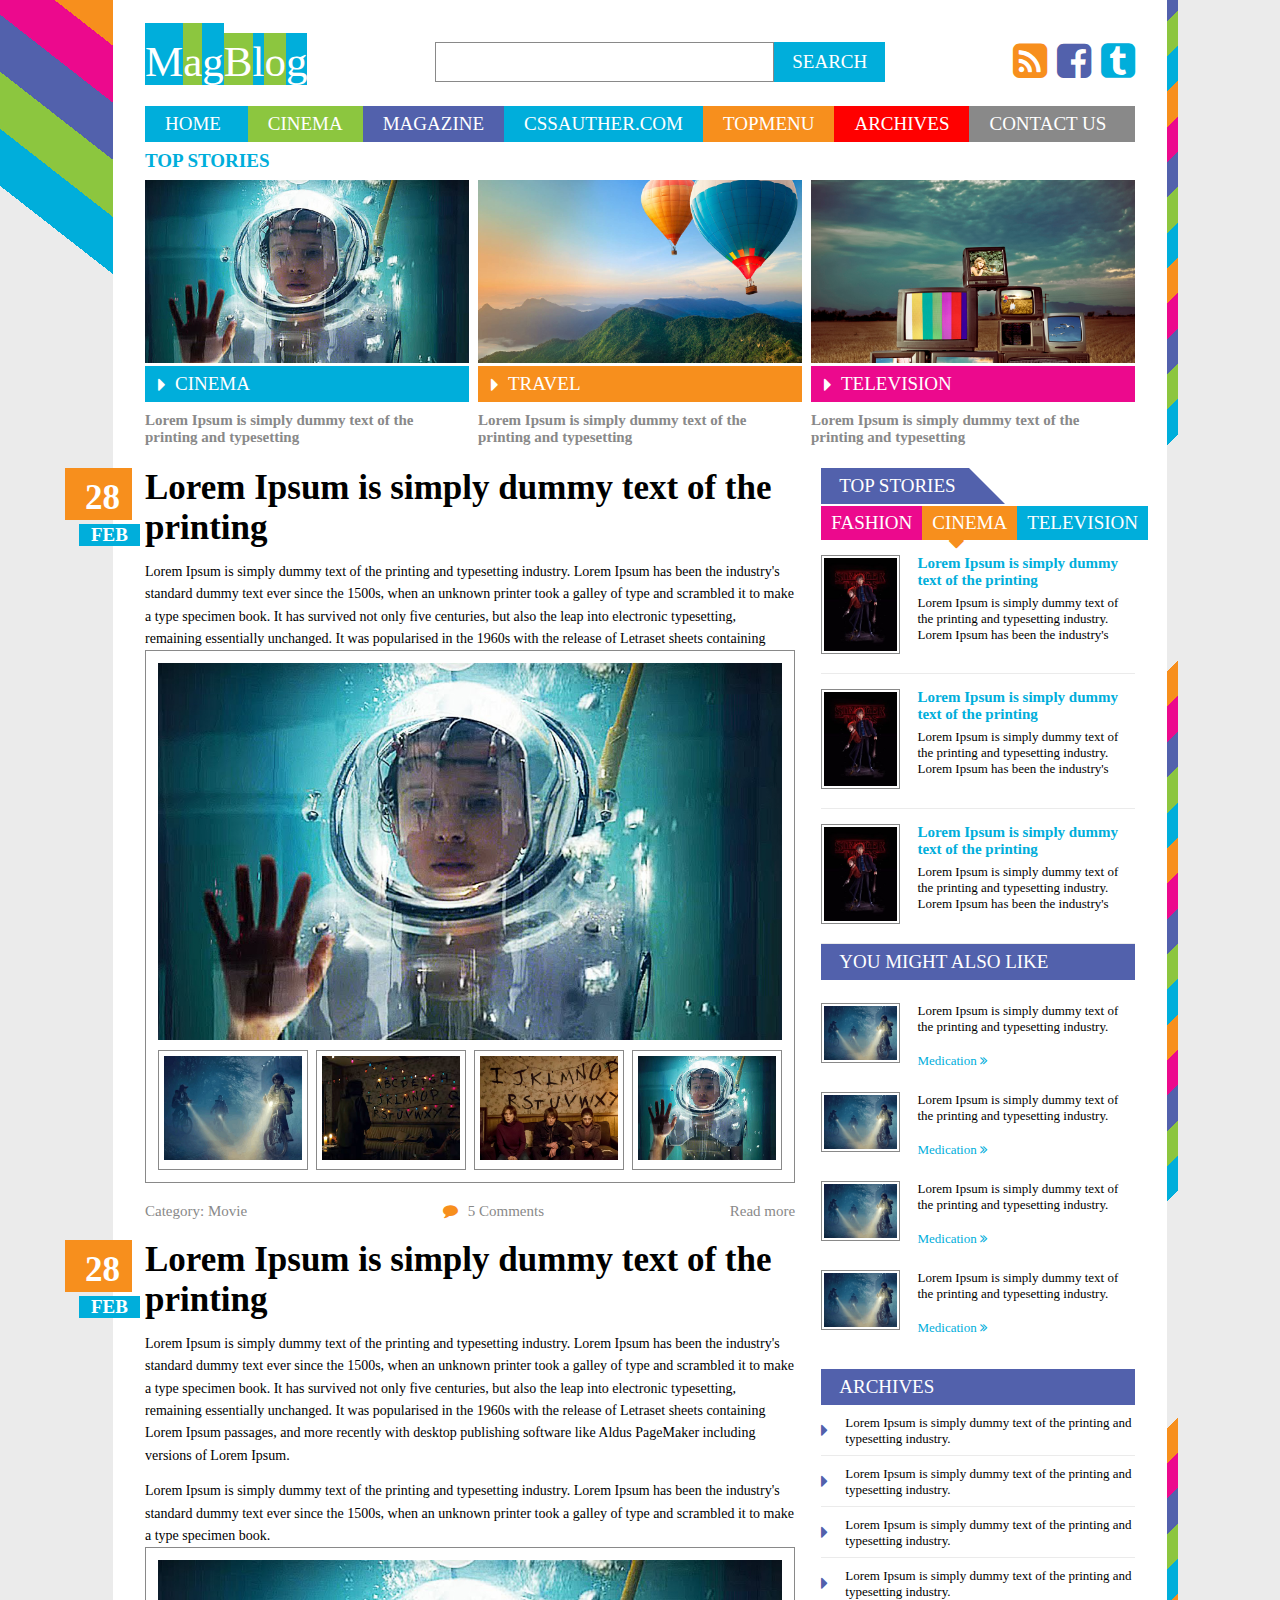
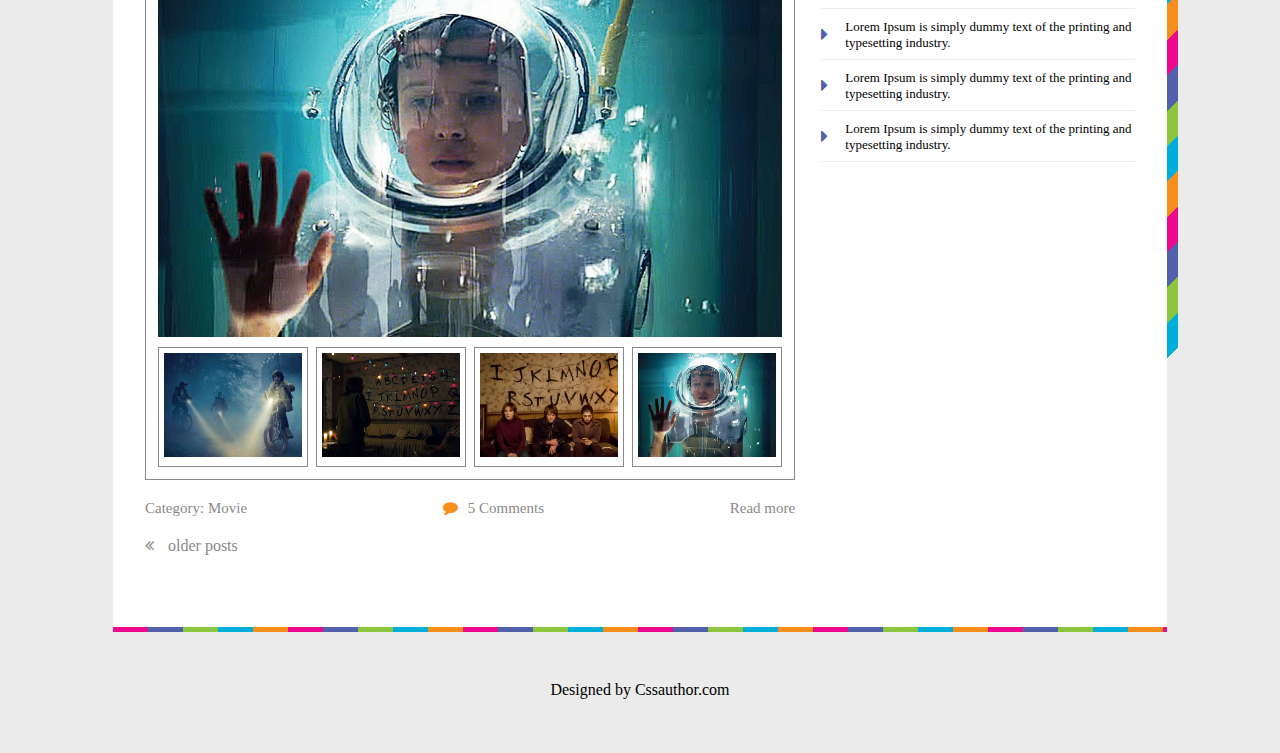
==== commit 1204a839: "release #3" ====
--- a/index.html
+++ b/index.html
@@ -14,295 +14,298 @@
     <link rel="stylesheet" href="styles/styles.css">
 </head>
 
-<body class="page__wrapper">
-    <div class="page">
-        <div class="page__container">
-            <div class="container">
-                <header class="container__header">
-                    <div class="header">
-                        <div class="header__bar">
-                            <div class="bar">
-                                <div class="bar__logo">
-                                    <div class="logo">
-                                        <span class="logo__letter">M</span><!--            
-                        --><span class="logo__letter">a</span><!--            
-                        --><span class="logo__letter">g</span><!--            
-                        --><span class="logo__letter">B</span><!--            
-                        --><span class="logo__letter">l</span><!--            
-                        --><span class="logo__letter">o</span><!--            
-                        --><span class="logo__letter">g</span>
-                                    </div>
+<body class="page">
+    <div class="page__container">
+        <div class="page__header">
+            <header class="header">
+                <div class="header__bar">
+                    <div class="bar">
+                        <div class="bar__logo">
+                            <div class="logo">
+                                <div class="logo__word">
+                                    <span class="logo__letter">M</span><!--            
+                            --><span class="logo__letter">a</span><!--            
+                            --><span class="logo__letter">g</span><!--                                                                   --></div><!--            
+                                    --><div class="logo__word logo__word_smaller"><!--                                                       --><span class="logo__letter">B</span><!--          
+                                        --><span class="logo__letter">l</span><!--            
+                                        --><span class="logo__letter">o</span><!--            
+                                        --><span class="logo__letter">g</span>
                                 </div>
-                                <div class="bar__from-search">
-                                    <form class="form__search">
-                                        <input class="form-search__input" type="text"><!--          
+                            </div>
+                        </div>
+                        <div class="bar__from-search">
+                            <form class="form-search">
+                                <input class="form-search__input" type="text"><!--          
                             --><button class="form-search__button">search</button>
-                                    </form>
-                                </div>
-                                <div class="bar__social">
-                                    <div class="social">
-                                        <i class="social__item social__item_rss fa fa-rss-square" aria-hidden="true"></i><!--              
+                            </form>
+                        </div>
+                        <div class="bar__social">
+                            <div class="social">
+                                <i class="social__item social__item_rss fa fa-rss-square" aria-hidden="true"></i><!--              
                          --><i class="social__item social__item_facebook fa fa-facebook-square" aria-hidden="true"></i><!--            
                          --><i class="social__item social__item_tumbler fa fa-tumblr-square" aria-hidden="true"></i>
-                                    </div>
-                                </div>
                             </div>
                         </div>
-                        <div class="header__top-navigation">
-                            <nav class="top-navigation">
-                                <ul class="top-navigation__items">
-                                    <li class="top-navigation__item top-navigation__item_blue">
-                                        <a class="top-navigation__link" href="#">Home</a>
-                                    </li>
-                                    <li class="top-navigation__item top-navigation__item_green">
-                                        <a class="top-navigation__link" href="#">Cinema</a>
-                                    </li>
-                                    <li class="top-navigation__item top-navigation__item_violet">
-                                        <a class="top-navigation__link" href="#">Magazine</a>
-                                    </li>
-                                    <li class="top-navigation__item top-navigation__item_blue">
-                                        <a class="top-navigation__link" href="#">CSSauther.com</a>
-                                    </li>
-                                    <li class="top-navigation__item top-navigation__item_orange">
-                                        <a class="top-navigation__link" href="#">Topmenu</a>
-                                    </li>
-                                    <li class="top-navigation__item top-navigation__item_red">
-                                        <a class="top-navigation__link" href="#">Archives</a>
-                                    </li>
-                                    <li class="top-navigation__item top-navigation__item_grey">
-                                        <a class="top-navigation__link" href="#">Contact us</a>
-                                    </li>
-                                </ul>
-                            </nav>
-                        </div>
-                        <div class="category">
-                            <h1 class="category__title">Top Stories</h1>
-                            <div class="category__items">
-                                <div class="category__item">
-                                    <div class="category__img">
-                                        <img class="img" src="img/main-1.jpg" alt="cinema">
-                                    </div>
-                                    <div class="category__button">
-                                        <a class="button button_blue" href="#">
-                                            <i class="button__triangle fa fa-caret-right" aria-hidden="true"></i> Cinema
-                                        </a>
-                                    </div>
-                                    <p class="category__descript">Lorem Ipsum is simply dummy text of the printing and typesetting</p>
-                                </div>
-                                <div class="category__item">
-                                    <div class="category__img">
-                                        <img class="img" src="img/travel-1.jpg" alt="travel">
-                                    </div>
-                                    <div class="category__button">
-                                        <a class="button button_orange" href="#">
-                                            <i class="button__triangle fa fa-caret-right" aria-hidden="true"></i> Travel
-                                        </a>
-                                    </div>
-                                    <p class="category__descript">Lorem Ipsum is simply dummy text of the printing and typesetting</p>
-                                </div>
-                                <div class="category__item">
-                                    <div class="category__img">
-                                        <img class="img" src="img/television-2.jpg" alt="travel">
-                                    </div>
-                                    <div class="category__button">
-                                        <a class="button button_pink" href="#">
-                                            <i class="button__triangle fa fa-caret-right" aria-hidden="true"></i> Television
-                                        </a>
-                                    </div>
-                                    <p class="category__descript">Lorem Ipsum is simply dummy text of the printing and typesetting</p>
-                                </div>
-                            </div>
-                        </div>
-                    </div>
-                </header>
-                <main class="container__content">
-                    <div class="content__left">
-                        <section class="rubric">
-                            <h1 class="rubric__title">Lorem Ipsum is simply dummy text of the printing
+                    </div>
+                </div>
+                <div class="header__top-navigation">
+                    <nav class="top-navigation">
+                        <ul class="top-navigation__items">
+                            <li class="top-navigation__item top-navigation__item_blue">
+                                <a class="top-navigation__link" href="#">Home</a>
+                            </li>
+                            <li class="top-navigation__item top-navigation__item_green">
+                                <a class="top-navigation__link" href="#">Cinema</a>
+                            </li>
+                            <li class="top-navigation__item top-navigation__item_violet">
+                                <a class="top-navigation__link" href="#">Magazine</a>
+                            </li>
+                            <li class="top-navigation__item top-navigation__item_blue">
+                                <a class="top-navigation__link" href="#">CSSauther.com</a>
+                            </li>
+                            <li class="top-navigation__item top-navigation__item_orange">
+                                <a class="top-navigation__link" href="#">Topmenu</a>
+                            </li>
+                            <li class="top-navigation__item top-navigation__item_red">
+                                <a class="top-navigation__link" href="#">Archives</a>
+                            </li>
+                            <li class="top-navigation__item top-navigation__item_grey">
+                                <a class="top-navigation__link" href="#">Contact us</a>
+                            </li>
+                        </ul>
+                    </nav>
+                </div>
+            </header>
+        </div>
+        <div class="page__category">
+            <h1 class="category__title">Top Stories</h1>
+            <div class="category__items">
+                <div class="category__item">
+                    <div class="category__img">
+                        <img class="img" src="img/main-1.jpg" alt="cinema">
+                    </div>
+                    <div class="category__button">
+                        <a class="button button_blue" href="#">
+                            <i class="button__triangle fa fa-caret-right" aria-hidden="true"></i> Cinema
+                        </a>
+                    </div>
+                    <p class="category__descript">Lorem Ipsum is simply dummy text of the printing and typesetting</p>
+                </div>
+                <div class="category__item">
+                    <div class="category__img">
+                        <img class="img" src="img/travel-1.jpg" alt="travel">
+                    </div>
+                    <div class="category__button">
+                        <a class="button button_orange" href="#">
+                            <i class="button__triangle fa fa-caret-right" aria-hidden="true"></i> Travel
+                        </a>
+                    </div>
+                    <p class="category__descript">Lorem Ipsum is simply dummy text of the printing and typesetting</p>
+                </div>
+                <div class="category__item">
+                    <div class="category__img">
+                        <img class="img" src="img/television-2.jpg" alt="travel">
+                    </div>
+                    <div class="category__button">
+                        <a class="button button_pink" href="#">
+                            <i class="button__triangle fa fa-caret-right" aria-hidden="true"></i> Television
+                        </a>
+                    </div>
+                    <p class="category__descript">Lorem Ipsum is simply dummy text of the printing and typesetting</p>
+                </div>
+            </div>
+        </div>
+
+        <div class="page__body">
+            <main class="page__content">
+                <section class="rubric">
+                    <h1 class="rubric__title">Lorem Ipsum is simply dummy text of the printing
                         <span class="rubric__decoration-date">28</span>
                         <span class="rubric__decoration-month">Feb</span>
                     </h1>
-                            <p class="rubric__content">Lorem Ipsum is simply dummy text of the printing and typesetting industry. Lorem Ipsum has been the industry's standard dummy text ever since the 1500s, when an unknown printer took a galley of type and scrambled it to make a type specimen book. It has survived not only five centuries, but also the leap into electronic typesetting, remaining essentially unchanged. It was popularised in the 1960s with the release of Letraset sheets containing </p>
-                            <div class="rubric__picture">
-                                <figure class="picture">
-                                    <img class="img" src="img/main-1.jpg" alt="">
-                                </figure>
-                                <div class="picture__pic-thumbnail-wrapper">
-                                    <figure class="picture__pic-thumbnail">
-                                        <img class="img" src="img/main-2.jpg" alt="">
-                                    </figure>
-                                    <figure class="picture__pic-thumbnail">
-                                        <img class="img" src="img/main-3.jpg" alt="">
-                                    </figure>
-                                    <figure class="picture__pic-thumbnail">
-                                        <img class="img" src="img/main-4.jpg" alt="">
-                                    </figure>
-                                    <figure class="picture__pic-thumbnail">
-                                        <img class="img" src="img/main-1.jpg" alt="">
-                                    </figure>
-                                </div>
-                            </div>
-                            <footer class="rubric__footer">
-                                <div class="footer">
-                                    <div class="footer__item">Category: Movie</div>
-                                    <div class="footer__item"><i class="footer__icon fa fa-comment" aria-hidden="true"></i>5 Comments</div>
-                                    <div class="footer__item">Read more</div>
-                                </div>
-                            </footer>
-                        </section>
-                        <section class="rubric">
-                            <h1 class="rubric__title">Lorem Ipsum is simply dummy text of the printing</h1>
-                            <p class="rubric__content">Lorem Ipsum is simply dummy text of the printing and typesetting industry. Lorem Ipsum has been the industry's standard dummy text ever since the 1500s, when an unknown printer took a galley of type and scrambled it to make a type specimen book. It has survived not only five centuries, but also the leap into electronic typesetting, remaining essentially unchanged. It was popularised in the 1960s with the release of Letraset sheets containing Lorem Ipsum passages, and more recently with desktop publishing software like Aldus PageMaker including versions of Lorem Ipsum.</p>
-                            <p class="rubric__content">Lorem Ipsum is simply dummy text of the printing and typesetting industry. Lorem Ipsum has been the industry's standard dummy text ever since the 1500s, when an unknown printer took a galley of type and scrambled it to make a type specimen book. </p>
-                            <div class="rubric__picture">
-                                <figure class="picture">
-                                    <img class="img" src="img/main-1.jpg" alt="">
-                                </figure>
-                                <div class="picture__pic-thumbnail-wrapper">
-                                    <figure class="picture__pic-thumbnail">
-                                        <img class="img" src="img/main-2.jpg" alt="">
-                                    </figure>
-                                    <figure class="picture__pic-thumbnail">
-                                        <img class="img" src="img/main-3.jpg" alt="">
-                                    </figure>
-                                    <figure class="picture__pic-thumbnail">
-                                        <img class="img" src="img/main-4.jpg" alt="">
-                                    </figure>
-                                    <figure class="picture__pic-thumbnail">
-                                        <img class="img" src="img/main-1.jpg" alt="">
-                                    </figure>
-                                </div>
-                            </div>
-                            <footer class="rubric__footer">
-                                <div class="footer">
-                                    <div class="footer__item">Category: Movie</div>
-                                    <div class="footer__item"><i class="footer__icon fa fa-comment" aria-hidden="true"></i>5 Comments</div>
-                                    <div class="footer__item">Read more</div>
-                                </div>
-                            </footer>
-                        </section>
-                        <div class="content__pagination">
-                            <span class="pagination">
+                    <p class="rubric__content">Lorem Ipsum is simply dummy text of the printing and typesetting industry. Lorem Ipsum has been the industry's standard dummy text ever since the 1500s, when an unknown printer took a galley of type and scrambled it to make a type specimen book. It has survived not only five centuries, but also the leap into electronic typesetting, remaining essentially unchanged. It was popularised in the 1960s with the release of Letraset sheets containing </p>
+                    <div class="rubric__picture">
+                        <figure class="picture">
+                            <img class="img" src="img/main-1.jpg" alt="">
+                        </figure>
+                        <div class="picture__pic-thumbnail-wrapper">
+                            <figure class="picture__pic-thumbnail">
+                                <img class="img" src="img/main-2.jpg" alt="">
+                            </figure>
+                            <figure class="picture__pic-thumbnail">
+                                <img class="img" src="img/main-3.jpg" alt="">
+                            </figure>
+                            <figure class="picture__pic-thumbnail">
+                                <img class="img" src="img/main-4.jpg" alt="">
+                            </figure>
+                            <figure class="picture__pic-thumbnail">
+                                <img class="img" src="img/main-1.jpg" alt="">
+                            </figure>
+                        </div>
+                    </div>
+                    <footer class="rubric__footer">
+                        <div class="footer">
+                            <div class="footer__item">Category: Movie</div>
+                            <div class="footer__item"><i class="footer__icon fa fa-comment" aria-hidden="true"></i>5 Comments</div>
+                            <div class="footer__item">Read more</div>
+                        </div>
+                    </footer>
+                </section>
+                <section class="rubric">
+                    <h1 class="rubric__title">Lorem Ipsum is simply dummy text of the printing
+                                <span class="rubric__decoration-date">28</span>
+                                <span class="rubric__decoration-month">Feb</span>
+                            </h1>
+                    <p class="rubric__content">Lorem Ipsum is simply dummy text of the printing and typesetting industry. Lorem Ipsum has been the industry's standard dummy text ever since the 1500s, when an unknown printer took a galley of type and scrambled it to make a type specimen book. It has survived not only five centuries, but also the leap into electronic typesetting, remaining essentially unchanged. It was popularised in the 1960s with the release of Letraset sheets containing Lorem Ipsum passages, and more recently with desktop publishing software like Aldus PageMaker including versions of Lorem Ipsum.</p>
+                    <p class="rubric__content">Lorem Ipsum is simply dummy text of the printing and typesetting industry. Lorem Ipsum has been the industry's standard dummy text ever since the 1500s, when an unknown printer took a galley of type and scrambled it to make a type specimen book. </p>
+                    <div class="rubric__picture">
+                        <figure class="picture">
+                            <img class="img" src="img/main-1.jpg" alt="">
+                        </figure>
+                        <div class="picture__pic-thumbnail-wrapper">
+                            <figure class="picture__pic-thumbnail">
+                                <img class="img" src="img/main-2.jpg" alt="">
+                            </figure>
+                            <figure class="picture__pic-thumbnail">
+                                <img class="img" src="img/main-3.jpg" alt="">
+                            </figure>
+                            <figure class="picture__pic-thumbnail">
+                                <img class="img" src="img/main-4.jpg" alt="">
+                            </figure>
+                            <figure class="picture__pic-thumbnail">
+                                <img class="img" src="img/main-1.jpg" alt="">
+                            </figure>
+                        </div>
+                    </div>
+                    <footer class="rubric__footer">
+                        <div class="footer">
+                            <div class="footer__item">Category: Movie</div>
+                            <div class="footer__item"><i class="footer__icon fa fa-comment" aria-hidden="true"></i>5 Comments</div>
+                            <div class="footer__item">Read more</div>
+                        </div>
+                    </footer>
+                </section>
+                <div class="content__pagination">
+                    <span class="pagination">
                         <i class="pagination__icon fa fa-angle-double-left" aria-hidden="true"></i> older posts
                     </span>
-                        </div>
-                    </div>
-                    <aside class="content__right">
-                        <div class="widget-category">
-                            <div class="widget-category__header widget-category__header_cut">Top stories
-                            </div>
-                            <div class="widget-category__aside-navigation">
-                                <nav class="aside-navigation">
-                                    <i class="aside-navigation__triangle fa fa-caret-down" aria-hidden="true"></i>
-                                    <a class="aside-navigation__link aside-navigation__link_pink" href="">Fashion</a>
-                                    <a class="aside-navigation__link aside-navigation__link_orange" href="">Cinema</a>
-                                    <a class="aside-navigation__link aside-navigation__link_blue" href="">Television</a>
-                                </nav>
-                            </div>
-                            <div class="widget-category__item">
-                                <div class="widget-category__left">
-                                    <img src="img/main-2.jpg" alt="" class="widget-category__img">
-                                </div>
-                                <div class="widget-category__right">
-                                    <h3 class="widget-category__title">Lorem Ipsum is simply dummy text of the printing </h3>
-                                    <p class="widget-category__content">Lorem Ipsum is simply dummy text of the printing and typesetting industry. Lorem Ipsum has been the industry's </p>
-                                </div>
-                            </div>
-                            <div class="widget-category__item">
-                                <div class="widget-category__left">
-                                    <img src="img/main-2.jpg" alt="" class="widget-category__img">
-                                </div>
-                                <div class="widget-category__right">
-                                    <h3 class="widget-category__title">Lorem Ipsum is simply dummy text of the printing </h3>
-                                    <p class="widget-category__content">Lorem Ipsum is simply dummy text of the printing and typesetting industry. Lorem Ipsum has been the industry's </p>
-                                </div>
-                            </div>
-                            <div class="widget-category__item">
-                                <div class="widget-category__left">
-                                    <img src="img/main-2.jpg" alt="" class="widget-category__img">
-                                </div>
-                                <div class="widget-category__right">
-                                    <h3 class="widget-category__title">Lorem Ipsum is simply dummy text of the printing </h3>
-                                    <p class="widget-category__content">Lorem Ipsum is simply dummy text of the printing and typesetting industry. Lorem Ipsum has been the industry's </p>
-                                </div>
-                            </div>
-                        </div>
-                        <div class="widget-category widget-category_noborder">
-                            <div class="widget-category__header">You might also like</div>
-                            <div class="widget-category__item">
-                                <div class="widget-category__left">
-                                    <img src="img/main-2.jpg" alt="" class="widget-category__img">
-                                </div>
-                                <div class="widget-category__right">
-                                    <p class="widget-category__content">Lorem Ipsum is simply dummy text of the printing and typesetting industry. </p>
-                                    <a class="widget-category__link" href="">Medication <i class="widget-category__icon fa fa-angle-double-right" aria-hidden="true"></i></a>
-                                </div>
-                            </div>
-                            <div class="widget-category__item">
-                                <div class="widget-category__left">
-                                    <img src="img/main-2.jpg" alt="" class="widget-category__img">
-                                </div>
-                                <div class="widget-category__right">
-                                    <p class="widget-category__content">Lorem Ipsum is simply dummy text of the printing and typesetting industry. </p>
-                                    <a class="widget-category__link" href="">Medication <i class="widget-category__icon fa fa-angle-double-right" aria-hidden="true"></i></a>
-                                </div>
-                            </div>
-                            <div class="widget-category__item">
-                                <div class="widget-category__left">
-                                    <img src="img/main-2.jpg" alt="" class="widget-category__img">
-                                </div>
-                                <div class="widget-category__right">
-                                    <p class="widget-category__content">Lorem Ipsum is simply dummy text of the printing and typesetting industry. </p>
-                                    <a class="widget-category__link" href="">Medication <i class="widget-category__icon fa fa-angle-double-right" aria-hidden="true"></i></a>
-                                </div>
-                            </div>
-                            <div class="widget-category__item">
-                                <div class="widget-category__left">
-                                    <img src="img/main-2.jpg" alt="" class="widget-category__img">
-                                </div>
-                                <div class="widget-category__right">
-                                    <p class="widget-category__content">Lorem Ipsum is simply dummy text of the printing and typesetting industry. </p>
-                                    <a class="widget-category__link" href="">Medication <i class="widget-category__icon fa fa-angle-double-right" aria-hidden="true"></i></a>
-                                </div>
-                            </div>
-                        </div>
-                        <div class="widget-category widget-category_triangle">
-                            <div class="widget-category__header">Archives</div>
-                            <div class="widget-category__item">
-                                <i class="widget-category__triangle fa fa-caret-right" aria-hidden="true"></i>
-                                <p class="widget-category__content">Lorem Ipsum is simply dummy text of the printing and typesetting industry. </p>
-                            </div>
-                            <div class="widget-category__item">
-                                <i class="widget-category__triangle fa fa-caret-right" aria-hidden="true"></i>
-                                <p class="widget-category__content">Lorem Ipsum is simply dummy text of the printing and typesetting industry. </p>
-                            </div>
-                            <div class="widget-category__item">
-                                <i class="widget-category__triangle fa fa-caret-right" aria-hidden="true"></i>
-                                <p class="widget-category__content">Lorem Ipsum is simply dummy text of the printing and typesetting industry. </p>
-                            </div>
-                            <div class="widget-category__item">
-                                <i class="widget-category__triangle fa fa-caret-right" aria-hidden="true"></i>
-                                <p class="widget-category__content">Lorem Ipsum is simply dummy text of the printing and typesetting industry. </p>
-                            </div>
-                            <div class="widget-category__item">
-                                <i class="widget-category__triangle fa fa-caret-right" aria-hidden="true"></i>
-                                <p class="widget-category__content">Lorem Ipsum is simply dummy text of the printing and typesetting industry. </p>
-                            </div>
-                            <div class="widget-category__item">
-                                <i class="widget-category__triangle fa fa-caret-right" aria-hidden="true"></i>
-                                <p class="widget-category__content">Lorem Ipsum is simply dummy text of the printing and typesetting industry. </p>
-                            </div>
-                            <div class="widget-category__item">
-                                <i class="widget-category__triangle fa fa-caret-right" aria-hidden="true"></i>
-                                <p class="widget-category__content">Lorem Ipsum is simply dummy text of the printing and typesetting industry. </p>
-                            </div>
-                        </div>
-                    </aside>
-                </main>
-            </div>
+                </div>
+            </main>
+            <aside class="page__sidebar">
+                <div class="widget-category">
+                    <div class="widget-category__header widget-category__header_cut">Top stories
+                    </div>
+                    <div class="widget-category__aside-navigation">
+                        <nav class="aside-navigation">
+                            <i class="aside-navigation__triangle fa fa-caret-down" aria-hidden="true"></i>
+                            <a class="aside-navigation__link aside-navigation__link_pink" href="">Fashion</a>
+                            <a class="aside-navigation__link aside-navigation__link_orange" href="">Cinema</a>
+                            <a class="aside-navigation__link aside-navigation__link_blue" href="">Television</a>
+                        </nav>
+                    </div>
+                    <div class="widget-category__item">
+                        <div class="widget-category__left">
+                            <img src="img/aside-img.jpg" alt="" class="widget-category__img">
+                        </div>
+                        <div class="widget-category__right">
+                            <h3 class="widget-category__title">Lorem Ipsum is simply dummy text of the printing </h3>
+                            <p class="widget-category__content">Lorem Ipsum is simply dummy text of the printing and typesetting industry. Lorem Ipsum has been the industry's </p>
+                        </div>
+                    </div>
+                    <div class="widget-category__item">
+                        <div class="widget-category__left">
+                            <img src="img/aside-img.jpg" alt="" class="widget-category__img">
+                        </div>
+                        <div class="widget-category__right">
+                            <h3 class="widget-category__title">Lorem Ipsum is simply dummy text of the printing </h3>
+                            <p class="widget-category__content">Lorem Ipsum is simply dummy text of the printing and typesetting industry. Lorem Ipsum has been the industry's </p>
+                        </div>
+                    </div>
+                    <div class="widget-category__item">
+                        <div class="widget-category__left">
+                            <img src="img/aside-img.jpg" alt="" class="widget-category__img">
+                        </div>
+                        <div class="widget-category__right">
+                            <h3 class="widget-category__title">Lorem Ipsum is simply dummy text of the printing </h3>
+                            <p class="widget-category__content">Lorem Ipsum is simply dummy text of the printing and typesetting industry. Lorem Ipsum has been the industry's </p>
+                        </div>
+                    </div>
+                </div>
+                <div class="widget-category widget-category_noborder">
+                    <div class="widget-category__header">You might also like</div>
+                    <div class="widget-category__item">
+                        <div class="widget-category__left">
+                            <img src="img/main-2.jpg" alt="" class="widget-category__img">
+                        </div>
+                        <div class="widget-category__right">
+                            <p class="widget-category__content">Lorem Ipsum is simply dummy text of the printing and typesetting industry. </p>
+                            <a class="widget-category__link" href="">Medication <i class="widget-category__icon fa fa-angle-double-right" aria-hidden="true"></i></a>
+                        </div>
+                    </div>
+                    <div class="widget-category__item">
+                        <div class="widget-category__left">
+                            <img src="img/main-2.jpg" alt="" class="widget-category__img">
+                        </div>
+                        <div class="widget-category__right">
+                            <p class="widget-category__content">Lorem Ipsum is simply dummy text of the printing and typesetting industry. </p>
+                            <a class="widget-category__link" href="">Medication <i class="widget-category__icon fa fa-angle-double-right" aria-hidden="true"></i></a>
+                        </div>
+                    </div>
+                    <div class="widget-category__item">
+                        <div class="widget-category__left">
+                            <img src="img/main-2.jpg" alt="" class="widget-category__img">
+                        </div>
+                        <div class="widget-category__right">
+                            <p class="widget-category__content">Lorem Ipsum is simply dummy text of the printing and typesetting industry. </p>
+                            <a class="widget-category__link" href="">Medication <i class="widget-category__icon fa fa-angle-double-right" aria-hidden="true"></i></a>
+                        </div>
+                    </div>
+                    <div class="widget-category__item">
+                        <div class="widget-category__left">
+                            <img src="img/main-2.jpg" alt="" class="widget-category__img">
+                        </div>
+                        <div class="widget-category__right">
+                            <p class="widget-category__content">Lorem Ipsum is simply dummy text of the printing and typesetting industry. </p>
+                            <a class="widget-category__link" href="">Medication <i class="widget-category__icon fa fa-angle-double-right" aria-hidden="true"></i></a>
+                        </div>
+                    </div>
+                </div>
+                <div class="widget-category widget-category_triangle">
+                    <div class="widget-category__header">Archives</div>
+                    <div class="widget-category__item">
+                        <i class="widget-category__triangle fa fa-caret-right" aria-hidden="true"></i>
+                        <p class="widget-category__content">Lorem Ipsum is simply dummy text of the printing and typesetting industry. </p>
+                    </div>
+                    <div class="widget-category__item">
+                        <i class="widget-category__triangle fa fa-caret-right" aria-hidden="true"></i>
+                        <p class="widget-category__content">Lorem Ipsum is simply dummy text of the printing and typesetting industry. </p>
+                    </div>
+                    <div class="widget-category__item">
+                        <i class="widget-category__triangle fa fa-caret-right" aria-hidden="true"></i>
+                        <p class="widget-category__content">Lorem Ipsum is simply dummy text of the printing and typesetting industry. </p>
+                    </div>
+                    <div class="widget-category__item">
+                        <i class="widget-category__triangle fa fa-caret-right" aria-hidden="true"></i>
+                        <p class="widget-category__content">Lorem Ipsum is simply dummy text of the printing and typesetting industry. </p>
+                    </div>
+                    <div class="widget-category__item">
+                        <i class="widget-category__triangle fa fa-caret-right" aria-hidden="true"></i>
+                        <p class="widget-category__content">Lorem Ipsum is simply dummy text of the printing and typesetting industry. </p>
+                    </div>
+                    <div class="widget-category__item">
+                        <i class="widget-category__triangle fa fa-caret-right" aria-hidden="true"></i>
+                        <p class="widget-category__content">Lorem Ipsum is simply dummy text of the printing and typesetting industry. </p>
+                    </div>
+                    <div class="widget-category__item">
+                        <i class="widget-category__triangle fa fa-caret-right" aria-hidden="true"></i>
+                        <p class="widget-category__content">Lorem Ipsum is simply dummy text of the printing and typesetting industry. </p>
+                    </div>
+                </div>
+            </aside>
         </div>
-        <div class="page__footer">Designed by Cssauthor.com</div>
+    </div>
+    <div class="page__footer">
+        <p>Designed by Cssauthor.com</p>
     </div>
 </body>
-
 </html>--- a/styles/styles.css
+++ b/styles/styles.css
@@ -491,17 +491,42 @@
   width: auto;
   margin: 0 auto;
   background: #fff;
-  padding: 50px 32px;
+  padding: 37px 32px 50px;
   box-sizing: border-box;
-}
-.page__header {
-  margin: 33px 0 0;
-}
-.page__content {
+  position: relative;
+}
+.page__container:before {
+  position: absolute;
+  content: '';
+  width: 31.762295081967213%;
+  height: 471px;
+  background-image: repeating-linear-gradient(38deg, transparent 0px, transparent 270px, #00aedb 270px, #00aedb 315px, #8cc63f 315px, #8cc63f 360px, #5261ac 360px, #5261ac 405px, #ec098d 405px, #ec098d 450px, #f78f1d 450px, #f78f1d 495px);
+  right: 100%;
+  top: -116px;
+}
+.page__container:after {
+  position: absolute;
+  content: '';
+  width: 1.0245901639344261%;
+  height: 2250px;
+  background-image: repeating-linear-gradient(135deg, #f78f1d 0px, #f78f1d 25px, #ec098d 25px, #ec098d 50px, #5261ac 50px, #5261ac 75px, #8cc63f 75px, #8cc63f 100px, #00aedb 100px, #00aedb 125px, #f78f1d 125px, #f78f1d 150px, #ec098d 150px, #ec098d 175px, #5261ac 175px, #5261ac 200px, #8cc63f 200px, #8cc63f 225px, #00aedb 225px, #00aedb 250px, #f78f1d 250px, #f78f1d 275px, #ec098d 275px, #ec098d 300px, #5261ac 300px, #5261ac 325px, #8cc63f 325px, #8cc63f 350px, #00aedb 350px, #00aedb 375px, transparent 375px, transparent 535px);
+  top: -85px;
+  left: 100%;
+}
+.page__body {
   display: flex;
   flex-flow: row nowrap;
   justify-content: space-between;
   padding: 22px 0;
+}
+.page__content {
+  width: 65.669829%;
+}
+.page__sidebar {
+  width: 31.690702%;
+}
+.page__pagination {
+  margin: 10px 0;
 }
 .page__footer {
   text-align: center;
@@ -520,6 +545,12 @@
   background-image: repeating-linear-gradient(90deg, #ec098d 0px, #ec098d 35px, #5261ac 35px, #5261ac 70px, #8cc63f 70px, #8cc63f 105px, #00aedb 105px, #00aedb 140px, #f78f1d 140px, #f78f1d 175px);
 }
 
+@media (max-width: 1095px) {
+  .container:before,
+  .container:after {
+    display: none;
+  }
+}
 .category__title {
   font-family: "Helvetica LT Condensed Bold";
   font-size: 1.1875rem;
@@ -528,9 +559,7 @@
   margin: 0 0 0.5rem;
 }
 .category__button {
-  position: relative;
   margin: 3px 0 0;
-  overflow: hidden;
 }
 .category__link {
   display: inline-block;
@@ -563,7 +592,7 @@
 
 .button {
   position: relative;
-  padding: 7px 30px;
+  padding: 7px 0 7px 30px;
   font-family: "Helvetica LT Condensed Bold";
   font-size: 1.1875rem;
   text-transform: uppercase;
@@ -571,6 +600,7 @@
   color: #fff;
   display: inline-block;
   width: 100%;
+  box-sizing: border-box;
 }
 .button_blue {
   background: #00aedb;
@@ -613,12 +643,13 @@
   left: 13px;
 }
 
+.form-search {
+  display: flex;
+  height: 40px;
+}
 .form-search__input {
   width: 333px;
-  height: 33px;
   border: 1px solid #898989;
-  display: inline-block;
-  vertical-align: top;
 }
 .form-search__button {
   background: #00aedb;
@@ -627,9 +658,7 @@
   text-transform: uppercase;
   font-size: 1.1875rem;
   font-family: "Helvetica LT Condensed Bold";
-  padding: 7px 18px;
-  display: inline-block;
-  vertical-align: top;
+  padding: 0 18px;
   min-width: 100px;
 }
 .form-search__button:hover {
@@ -670,7 +699,8 @@
 }
 .rubric__content {
   font-size: 0.875rem;
-  margin: 1.845784689216003% 0;
+  margin: 2% 0 0;
+  line-height: 1.4rem;
 }
 .rubric__content:last-child {
   margin: 30px 0 0;
@@ -679,10 +709,13 @@
   padding: 1.845784689216003%;
   border: 1px solid #898989;
 }
+.rubric__footer {
+  margin: 20px 0;
+}
 
 .widget-category_noborder .widget-category__item {
   border-bottom: 0;
-  padding: 6.374908360692315% 0 0;
+  padding: 7.374908360692315% 0 0;
 }
 .widget-category_triangle .widget-category__item {
   padding: 10px 0px 8px 24px;
@@ -690,7 +723,7 @@
 .widget-category__item {
   display: flex;
   justify-content: space-between;
-  padding: 16px 0;
+  padding: 15px 0;
   border-bottom: 1px solid #ebebeb;
   position: relative;
 }
@@ -742,10 +775,10 @@
   color: #00aedb;
 }
 .widget-category__right {
-  width: 65.34281069709623%;
+  width: 69.342811%;
 }
 .widget-category__left {
-  width: 27.09336053294234%;
+  width: 23.093361%;
 }
 .widget-category__img {
   padding: 2px;
@@ -753,7 +786,7 @@
   width: 100%;
 }
 .widget-category + .widget-category {
-  margin-top: 6.3897763578274756%;
+  margin-bottom: 10.3897763578274756%;
 }
 .widget-category__triangle {
   position: absolute;
@@ -803,33 +836,18 @@
   background: #0691b5;
 }
 
+.header {
+  margin: 0 0 0.8%;
+}
 .header__bar {
-  margin: 0 0 0.8080808080808081%;
-}
-.header__top-navigation {
-  margin: 0 0 1.2121212121212122%;
+  margin: 0 0 2%;
 }
 
 .img {
   max-width: 100%;
 }
 
-.content__left {
-  width: 65.669829%;
-  display: flex;
-  flex-flow: column;
-}
-.content__right {
-  width: 31.690702%;
-  display: flex;
-  flex-flow: column;
-}
-.content__pagination {
-  margin: 10px 0;
-}
-
 .picture {
-  margin: 0;
   height: 377px;
   overflow: hidden;
   margin: 0 0 1.6021532940271728%;
@@ -850,7 +868,6 @@
 .footer {
   display: flex;
   justify-content: space-between;
-  margin: 20px 0;
 }
 .footer__item {
   color: #898989;
@@ -882,15 +899,22 @@
   font-family: "Helvetica LT Condensed Bold";
   color: #fff;
 }
-.logo__letter {
+.logo__word {
+  display: inline-block;
+}
+.logo__word .logo__letter {
+  padding: 15px 0px 0px;
   background: #00aedb;
-  padding: 15px 0px 0px;
-}
-.logo__letter:nth-child(even) {
+}
+.logo__word .logo__letter:nth-child(even) {
   background: #8cc63f;
 }
-.logo__letter:nth-child(1n+4) {
+.logo__word_smaller .logo__letter {
   padding-top: 5px;
+  background: #8cc63f;
+}
+.logo__word_smaller .logo__letter:nth-child(even) {
+  background: #00aedb;
 }
 
 .pagination {
@@ -900,43 +924,6 @@
   padding: 0 10px 0 0;
 }
 
-.container {
-  position: relative;
-}
-.container__header {
-  margin: 3.3333333333333335% 0 0;
-}
-.container__content {
-  display: flex;
-  flex-flow: row nowrap;
-  justify-content: space-between;
-  padding: 22px 0;
-}
-.container:before {
-  position: absolute;
-  content: '';
-  width: 31.762295081967213%;
-  height: 471px;
-  background-image: repeating-linear-gradient(38deg, transparent 0px, transparent 270px, #00aedb 270px, #00aedb 315px, #8cc63f 315px, #8cc63f 360px, #5261ac 360px, #5261ac 405px, #ec098d 405px, #ec098d 450px, #f78f1d 450px, #f78f1d 495px);
-  left: -346px;
-  top: -211px;
-}
-.container:after {
-  position: absolute;
-  content: '';
-  width: 1.0245901639344261%;
-  height: 2250px;
-  background-image: repeating-linear-gradient(135deg, #f78f1d 0px, #f78f1d 25px, #ec098d 25px, #ec098d 50px, #5261ac 50px, #5261ac 75px, #8cc63f 75px, #8cc63f 100px, #00aedb 100px, #00aedb 125px, #f78f1d 125px, #f78f1d 150px, #ec098d 150px, #ec098d 175px, #5261ac 175px, #5261ac 200px, #8cc63f 200px, #8cc63f 225px, #00aedb 225px, #00aedb 250px, #f78f1d 250px, #f78f1d 275px, #ec098d 275px, #ec098d 300px, #5261ac 300px, #5261ac 325px, #8cc63f 325px, #8cc63f 350px, #00aedb 350px, #00aedb 375px, transparent 375px, transparent 535px);
-  top: -85px;
-  right: -43px;
-}
-
-@media (max-width: 1095px) {
-  .container:before,
-  .container:after {
-    display: none;
-  }
-}
 .bar {
   display: flex;
   flex-flow: row nowrap;
@@ -1051,6 +1038,9 @@
 .form {
   max-width: 518px;
 }
+.form__row {
+  display: flex;
+}
 .form__row + .form__row {
   margin-top: 25px;
 }
@@ -1058,15 +1048,10 @@
   vertical-align: top;
 }
 .form__row:last-of-type {
-  text-align: right;
+  justify-content: flex-end;
 }
 .form__label {
-  display: inline-block;
-  width: 80px;
-  vertical-align: middle;
-}
-.form__label:nth-child(4) {
-  vertical-align: top;
+  flex: 1;
 }
 .form__input {
   width: 430px;
@@ -1079,8 +1064,8 @@
 }
 .form__button {
   border: 0;
+  height: 30px;
   max-width: 350px;
-  padding: 8px 20px;
   color: #fff;
   background: #f78f1d;
   border-radius: 3px;
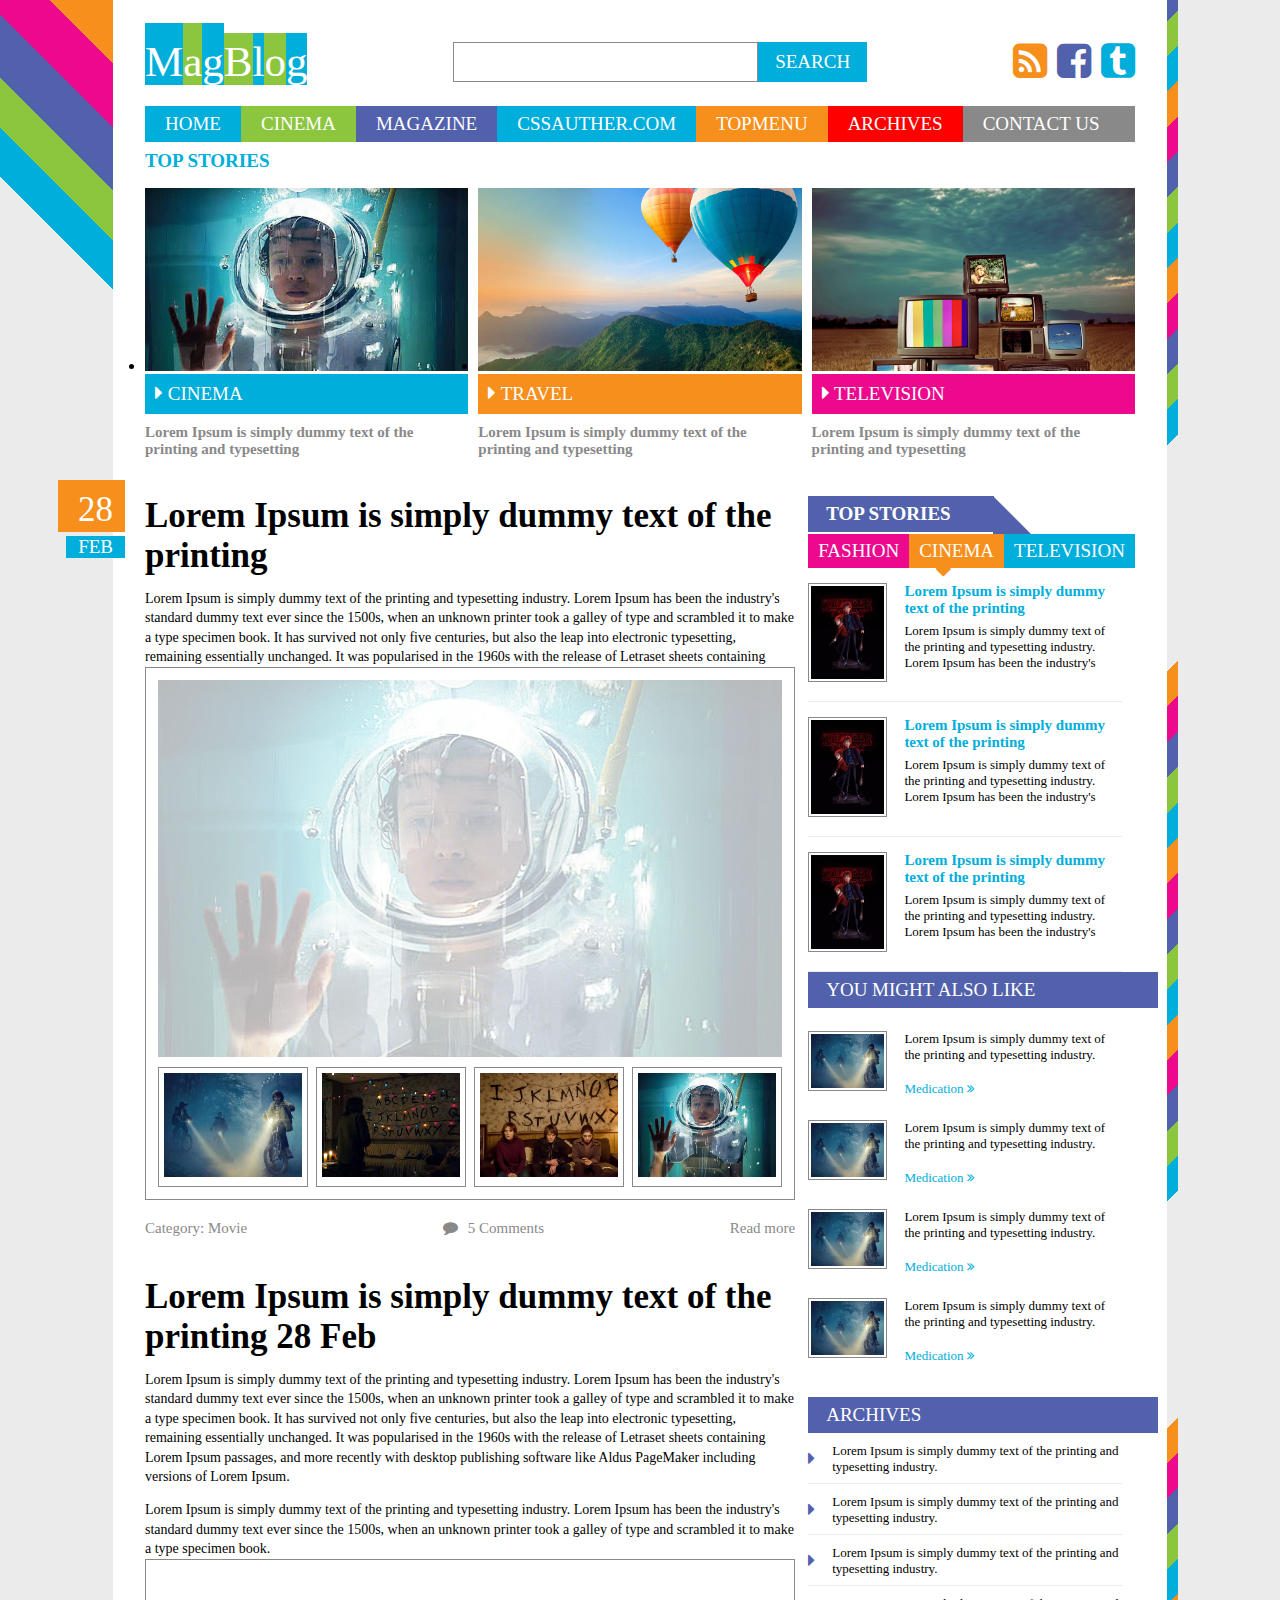
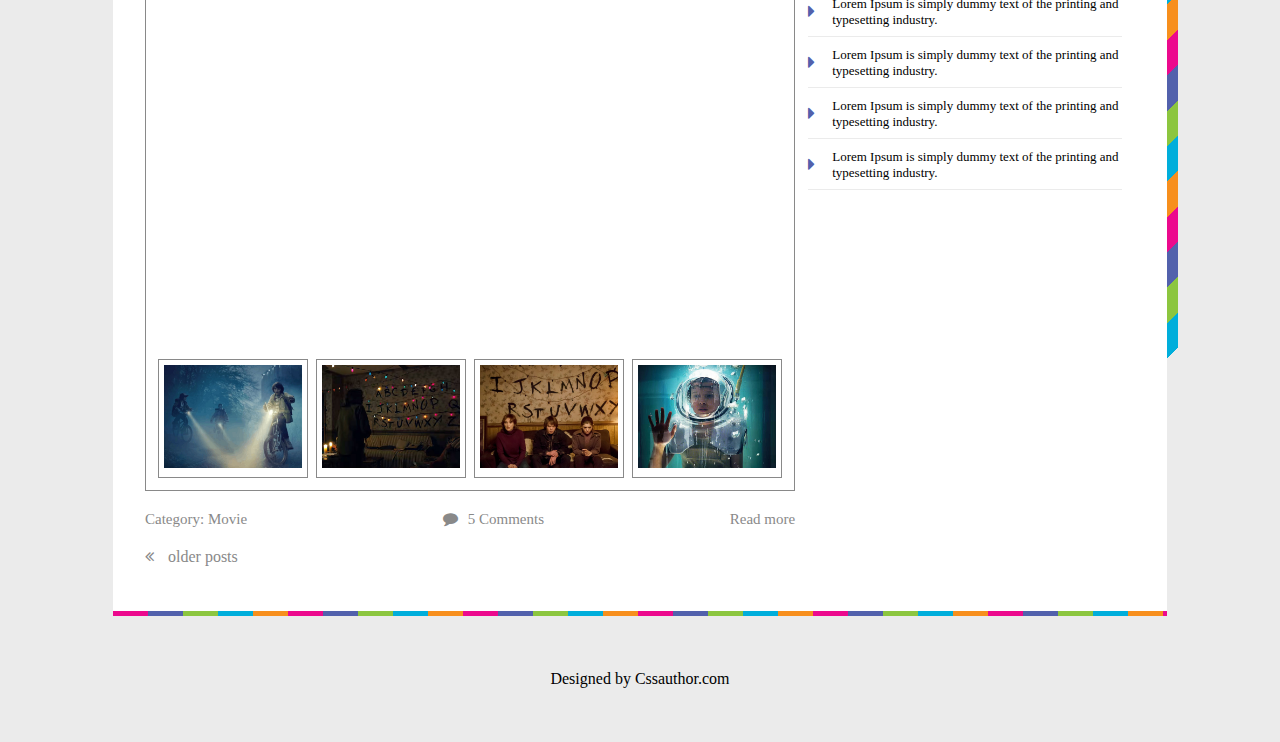
==== commit b25cab33: "release #4" ====
--- a/index.html
+++ b/index.html
@@ -10,7 +10,6 @@
     <link href="https://db.onlinewebfonts.com/c/c09e0d1c1e6e49bce77fd346a2644621?family=Helvetica+LT+Std" rel="stylesheet" type="text/css" />
     <link rel="stylesheet" href="https://maxcdn.bootstrapcdn.com/font-awesome/4.6.1/css/font-awesome.min.css">
     <link href="https://db.onlinewebfonts.com/c/418c2fe986e22038e848f5235df62b19?family=Helvetica+LT" rel="stylesheet" type="text/css" />
-
     <link rel="stylesheet" href="styles/styles.css">
 </head>
 
@@ -20,56 +19,50 @@
             <header class="header">
                 <div class="header__bar">
                     <div class="bar">
-                        <div class="bar__logo">
-                            <div class="logo">
-                                <div class="logo__word">
-                                    <span class="logo__letter">M</span><!--            
-                            --><span class="logo__letter">a</span><!--            
-                            --><span class="logo__letter">g</span><!--                                                                   --></div><!--            
-                                    --><div class="logo__word logo__word_smaller"><!--                                                       --><span class="logo__letter">B</span><!--          
-                                        --><span class="logo__letter">l</span><!--            
-                                        --><span class="logo__letter">o</span><!--            
-                                        --><span class="logo__letter">g</span>
-                                </div>
+                        <div class="logo">
+                            <div class="logo__word">
+                                <span class="logo__letter">M</span><!--            
+                        --><span class="logo__letter">a</span><!--            
+                        --><span class="logo__letter">g</span><!--                                                                   --></div><!--            
+                                --><div class="logo__word logo__word_smaller"><!--                                                       --><span class="logo__letter">B</span><!--          
+                                    --><span class="logo__letter">l</span><!--            
+                                    --><span class="logo__letter">o</span><!--            
+                                    --><span class="logo__letter">g</span>
                             </div>
                         </div>
-                        <div class="bar__from-search">
-                            <form class="form-search">
-                                <input class="form-search__input" type="text"><!--          
-                            --><button class="form-search__button">search</button>
-                            </form>
-                        </div>
-                        <div class="bar__social">
-                            <div class="social">
-                                <i class="social__item social__item_rss fa fa-rss-square" aria-hidden="true"></i><!--              
-                         --><i class="social__item social__item_facebook fa fa-facebook-square" aria-hidden="true"></i><!--            
-                         --><i class="social__item social__item_tumbler fa fa-tumblr-square" aria-hidden="true"></i>
-                            </div>
+                        <form class="form-search">
+                            <input class="form-search__input" type="text"><!--          
+                        --><button class="form-search__button">search</button>
+                        </form>
+                        <div class="social">
+                            <i class="social__item social__item_rss fa fa-rss-square" aria-hidden="true"></i><!--              
+                     --><i class="social__item social__item_facebook fa fa-facebook-square" aria-hidden="true"></i><!--            
+                     --><i class="social__item social__item_tumbler fa fa-tumblr-square" aria-hidden="true"></i>
                         </div>
                     </div>
                 </div>
                 <div class="header__top-navigation">
                     <nav class="top-navigation">
                         <ul class="top-navigation__items">
-                            <li class="top-navigation__item top-navigation__item_blue">
+                            <li class="top-navigation__item top-navigation__item_home">
                                 <a class="top-navigation__link" href="#">Home</a>
                             </li>
-                            <li class="top-navigation__item top-navigation__item_green">
+                            <li class="top-navigation__item top-navigation__item_cinema">
                                 <a class="top-navigation__link" href="#">Cinema</a>
                             </li>
-                            <li class="top-navigation__item top-navigation__item_violet">
+                            <li class="top-navigation__item top-navigation__item_magazine">
                                 <a class="top-navigation__link" href="#">Magazine</a>
                             </li>
-                            <li class="top-navigation__item top-navigation__item_blue">
+                            <li class="top-navigation__item top-navigation__item_ccauthor">
                                 <a class="top-navigation__link" href="#">CSSauther.com</a>
                             </li>
-                            <li class="top-navigation__item top-navigation__item_orange">
+                            <li class="top-navigation__item top-navigation__item_topmenu">
                                 <a class="top-navigation__link" href="#">Topmenu</a>
                             </li>
-                            <li class="top-navigation__item top-navigation__item_red">
+                            <li class="top-navigation__item top-navigation__item_archive">
                                 <a class="top-navigation__link" href="#">Archives</a>
                             </li>
-                            <li class="top-navigation__item top-navigation__item_grey">
+                            <li class="top-navigation__item top-navigation__item_contacts">
                                 <a class="top-navigation__link" href="#">Contact us</a>
                             </li>
                         </ul>
@@ -78,9 +71,10 @@
             </header>
         </div>
         <div class="page__category">
-            <h1 class="category__title">Top Stories</h1>
-            <div class="category__items">
-                <div class="category__item">
+            <div class="category">
+            <h2 class="category__title">Top Stories</h2>
+            <ul class="category__items">
+                <li class="category__item">
                     <div class="category__img">
                         <img class="img" src="img/main-1.jpg" alt="cinema">
                     </div>
@@ -90,8 +84,8 @@
                         </a>
                     </div>
                     <p class="category__descript">Lorem Ipsum is simply dummy text of the printing and typesetting</p>
-                </div>
-                <div class="category__item">
+                </li>
+                <li class="category__item">
                     <div class="category__img">
                         <img class="img" src="img/travel-1.jpg" alt="travel">
                     </div>
@@ -101,8 +95,8 @@
                         </a>
                     </div>
                     <p class="category__descript">Lorem Ipsum is simply dummy text of the printing and typesetting</p>
-                </div>
-                <div class="category__item">
+                </li>
+                <li class="category__item">
                     <div class="category__img">
                         <img class="img" src="img/television-2.jpg" alt="travel">
                     </div>
@@ -112,21 +106,23 @@
                         </a>
                     </div>
                     <p class="category__descript">Lorem Ipsum is simply dummy text of the printing and typesetting</p>
-                </div>
+                </li>
+            </ul>
             </div>
         </div>
 
         <div class="page__body">
             <main class="page__content">
-                <section class="rubric">
-                    <h1 class="rubric__title">Lorem Ipsum is simply dummy text of the printing
-                        <span class="rubric__decoration-date">28</span>
-                        <span class="rubric__decoration-month">Feb</span>
-                    </h1>
-                    <p class="rubric__content">Lorem Ipsum is simply dummy text of the printing and typesetting industry. Lorem Ipsum has been the industry's standard dummy text ever since the 1500s, when an unknown printer took a galley of type and scrambled it to make a type specimen book. It has survived not only five centuries, but also the leap into electronic typesetting, remaining essentially unchanged. It was popularised in the 1960s with the release of Letraset sheets containing </p>
+                <article class="rubric lazy" data-loader="">
+                    <h1 class="rubric__title">Lorem Ipsum is simply dummy text of the printing      </h1>
+                    <div class="rubric__datetime">
+                        <time class="date" datetime="2016-03-28T00:00:00">28</time>
+                        <time class="month" datetime="2016-02-28T00:00:00">Feb</time>
+                    </div>
+                    <div class="html-content"><p>Lorem Ipsum is simply dummy text of the printing and typesetting industry. Lorem Ipsum has been the industry's standard dummy text ever since the 1500s, when an unknown printer took a galley of type and scrambled it to make a type specimen book. It has survived not only five centuries, but also the leap into electronic typesetting, remaining essentially unchanged. It was popularised in the 1960s with the release of Letraset sheets containing </p></div>
                     <div class="rubric__picture">
                         <figure class="picture">
-                            <img class="img" src="img/main-1.jpg" alt="">
+                            <img class="img lazy" data-src="img/main-1.jpg" alt="" width="624" height="468">
                         </figure>
                         <div class="picture__pic-thumbnail-wrapper">
                             <figure class="picture__pic-thumbnail">
@@ -143,24 +139,22 @@
                             </figure>
                         </div>
                     </div>
-                    <footer class="rubric__footer">
-                        <div class="footer">
-                            <div class="footer__item">Category: Movie</div>
-                            <div class="footer__item"><i class="footer__icon fa fa-comment" aria-hidden="true"></i>5 Comments</div>
-                            <div class="footer__item">Read more</div>
-                        </div>
+                     <footer class="rubric__footer">
+                        <div class="rubric__category">Category: Movie</div>
+                        <div class="rubric__comment"><i class="text-icon__icon fa fa-comment" aria-hidden="true"></i><span class="tex-icon__text">5 Comments</span></div>
+                        <div class="rubric__read-more">Read more</div>
                     </footer>
-                </section>
-                <section class="rubric">
+                </article>
+                <article class="rubric">
                     <h1 class="rubric__title">Lorem Ipsum is simply dummy text of the printing
                                 <span class="rubric__decoration-date">28</span>
                                 <span class="rubric__decoration-month">Feb</span>
                             </h1>
-                    <p class="rubric__content">Lorem Ipsum is simply dummy text of the printing and typesetting industry. Lorem Ipsum has been the industry's standard dummy text ever since the 1500s, when an unknown printer took a galley of type and scrambled it to make a type specimen book. It has survived not only five centuries, but also the leap into electronic typesetting, remaining essentially unchanged. It was popularised in the 1960s with the release of Letraset sheets containing Lorem Ipsum passages, and more recently with desktop publishing software like Aldus PageMaker including versions of Lorem Ipsum.</p>
-                    <p class="rubric__content">Lorem Ipsum is simply dummy text of the printing and typesetting industry. Lorem Ipsum has been the industry's standard dummy text ever since the 1500s, when an unknown printer took a galley of type and scrambled it to make a type specimen book. </p>
+                    <div class="html-content"><p>Lorem Ipsum is simply dummy text of the printing and typesetting industry. Lorem Ipsum has been the industry's standard dummy text ever since the 1500s, when an unknown printer took a galley of type and scrambled it to make a type specimen book. It has survived not only five centuries, but also the leap into electronic typesetting, remaining essentially unchanged. It was popularised in the 1960s with the release of Letraset sheets containing Lorem Ipsum passages, and more recently with desktop publishing software like Aldus PageMaker including versions of Lorem Ipsum.</p></div>
+                    <div class="html-content"><p>Lorem Ipsum is simply dummy text of the printing and typesetting industry. Lorem Ipsum has been the industry's standard dummy text ever since the 1500s, when an unknown printer took a galley of type and scrambled it to make a type specimen book. </p></div>
                     <div class="rubric__picture">
                         <figure class="picture">
-                            <img class="img" src="img/main-1.jpg" alt="">
+                            <img class="img lazy" data-src="img/main-1.jpg" alt="">
                         </figure>
                         <div class="picture__pic-thumbnail-wrapper">
                             <figure class="picture__pic-thumbnail">
@@ -178,13 +172,11 @@
                         </div>
                     </div>
                     <footer class="rubric__footer">
-                        <div class="footer">
-                            <div class="footer__item">Category: Movie</div>
-                            <div class="footer__item"><i class="footer__icon fa fa-comment" aria-hidden="true"></i>5 Comments</div>
-                            <div class="footer__item">Read more</div>
-                        </div>
+                        <div class="rubric__category">Category: Movie</div>
+                        <div class="rubric__comment"><i class="text-icon__icon fa fa-comment" aria-hidden="true"></i><span class="tex-icon__text">5 Comments</span></div>
+                        <div class="rubric__read-more">Read more</div>
                     </footer>
-                </section>
+                </article>
                 <div class="content__pagination">
                     <span class="pagination">
                         <i class="pagination__icon fa fa-angle-double-left" aria-hidden="true"></i> older posts
@@ -192,9 +184,9 @@
                 </div>
             </main>
             <aside class="page__sidebar">
-                <div class="widget-category">
-                    <div class="widget-category__header widget-category__header_cut">Top stories
-                    </div>
+                <section class="widget-category">
+                    <h3 class="widget-category__header widget-category__header_cut">Top stories
+                    </h3>
                     <div class="widget-category__aside-navigation">
                         <nav class="aside-navigation">
                             <i class="aside-navigation__triangle fa fa-caret-down" aria-hidden="true"></i>
@@ -230,8 +222,8 @@
                             <p class="widget-category__content">Lorem Ipsum is simply dummy text of the printing and typesetting industry. Lorem Ipsum has been the industry's </p>
                         </div>
                     </div>
-                </div>
-                <div class="widget-category widget-category_noborder">
+                </section>
+                <section class="widget-category widget-category_noborder">
                     <div class="widget-category__header">You might also like</div>
                     <div class="widget-category__item">
                         <div class="widget-category__left">
@@ -269,8 +261,8 @@
                             <a class="widget-category__link" href="">Medication <i class="widget-category__icon fa fa-angle-double-right" aria-hidden="true"></i></a>
                         </div>
                     </div>
-                </div>
-                <div class="widget-category widget-category_triangle">
+                </section>
+                <section class="widget-category widget-category_triangle">
                     <div class="widget-category__header">Archives</div>
                     <div class="widget-category__item">
                         <i class="widget-category__triangle fa fa-caret-right" aria-hidden="true"></i>
@@ -300,12 +292,30 @@
                         <i class="widget-category__triangle fa fa-caret-right" aria-hidden="true"></i>
                         <p class="widget-category__content">Lorem Ipsum is simply dummy text of the printing and typesetting industry. </p>
                     </div>
-                </div>
+                </section>
             </aside>
+            <div class="body__footer"></div>
         </div>
     </div>
     <div class="page__footer">
         <p>Designed by Cssauthor.com</p>
     </div>
+    
+    
+    <script src="http://ajax.googleapis.com/ajax/libs/jquery/1.10.2/jquery.min.js"></script>
+<!--    <script src="http://www.appelsiini.net/projects/lazyload/jquery.lazyload.js?v=1.9.1"></script>-->
+    <script type="text/javascript" src="jquery.lazy-master/jquery.lazy.min.js"></script>
+    
+    
+    <script>
+        $(function() {
+        $('.lazy').lazy({
+          effect: "fadeIn",
+          effectTime: 2000,
+          threshold: 0
+        });
+    });
+    </script>    
+        
 </body>
 </html>--- a/styles/styles.css
+++ b/styles/styles.css
@@ -404,14 +404,16 @@
   /* 2 */
 }
 
+.top-navigation {
+  font-family: "Helvetica LT Condensed Bold";
+  font-size: 19px;
+  text-transform: uppercase;
+}
 .top-navigation__link {
-  font-family: "Helvetica LT Condensed Bold";
-  font-size: 1.1875rem;
-  text-transform: uppercase;
   text-decoration: none;
   color: #fff;
-  display: inline-block;
-  width: 100%;
+  display: block;
+  padding: 7px 20px;
 }
 .top-navigation__items {
   list-style: none;
@@ -421,37 +423,36 @@
   flex-flow: row nowrap;
 }
 .top-navigation__item {
-  padding: 7px 20px;
   flex: 1;
 }
-.top-navigation__item_blue {
+.top-navigation__item_ccauthor, .top-navigation__item_home {
   background: #00aedb;
 }
-.top-navigation__item_blue:hover {
+.top-navigation__item_ccauthor:hover, .top-navigation__item_home:hover {
   background: #0691b5;
 }
-.top-navigation__item_green {
+.top-navigation__item_cinema {
   background: #8cc63f;
 }
-.top-navigation__item_green:hover {
+.top-navigation__item_cinema:hover {
   background: #72a530;
 }
-.top-navigation__item_violet {
+.top-navigation__item_magazine {
   background: #5261ac;
 }
-.top-navigation__item_violet:hover {
+.top-navigation__item_magazine:hover {
   background: #3f4c8e;
 }
-.top-navigation__item_orange {
+.top-navigation__item_topmenu {
   background: #f78f1d;
 }
-.top-navigation__item_orange:hover {
+.top-navigation__item_topmenu:hover {
   background: #ea8313;
 }
-.top-navigation__item_red {
+.top-navigation__item_archive {
   background: #ff0000;
 }
-.top-navigation__item_red:hover {
+.top-navigation__item_archive:hover {
   background: #e80b0b;
 }
 .top-navigation__item_pink {
@@ -460,11 +461,11 @@
 .top-navigation__item_pink:hover {
   background: #c10a75;
 }
-.top-navigation__item_grey {
+.top-navigation__item_contacts {
   background: #898989;
   flex: 2;
 }
-.top-navigation__item_grey:hover {
+.top-navigation__item_contacts:hover {
   background: #898989;
 }
 
@@ -477,7 +478,7 @@
 
 .copy {
   font-family: "Helvetica LT Std";
-  font-size: 0.875rem;
+  font-size: 14px;
 }
 
 .page {
@@ -485,6 +486,9 @@
   font-family: "Helvetica LT Std";
   position: relative;
   z-index: 0;
+}
+.page__header {
+  margin: 0 0 0.8%;
 }
 .page__container {
   max-width: 1054px;
@@ -499,10 +503,10 @@
   position: absolute;
   content: '';
   width: 31.762295081967213%;
-  height: 471px;
-  background-image: repeating-linear-gradient(38deg, transparent 0px, transparent 270px, #00aedb 270px, #00aedb 315px, #8cc63f 315px, #8cc63f 360px, #5261ac 360px, #5261ac 405px, #ec098d 405px, #ec098d 450px, #f78f1d 450px, #f78f1d 495px);
+  height: 340px;
+  background-image: repeating-linear-gradient(225deg, #f78f1d 0, #f78f1d 45px, #ec098d 45px, #ec098d 90px, #5261ac 90px, #5261ac 135px, #8cc63f 135px, #8cc63f 170px, #00aedb 170px, #00aedb 205px, transparent 205px, transparent 550px);
   right: 100%;
-  top: -116px;
+  top: 0;
 }
 .page__container:after {
   position: absolute;
@@ -517,7 +521,7 @@
   display: flex;
   flex-flow: row nowrap;
   justify-content: space-between;
-  padding: 22px 0;
+  padding: 22px 0 0;
 }
 .page__content {
   width: 65.669829%;
@@ -532,17 +536,6 @@
   text-align: center;
   padding: 2.965159377316531% 0;
   position: relative;
-}
-.page__footer:before {
-  position: absolute;
-  content: '';
-  max-width: 1054px;
-  height: 5px;
-  right: 0px;
-  left: 0;
-  top: 0;
-  margin: 0 auto;
-  background-image: repeating-linear-gradient(90deg, #ec098d 0px, #ec098d 35px, #5261ac 35px, #5261ac 70px, #8cc63f 70px, #8cc63f 105px, #00aedb 105px, #00aedb 140px, #f78f1d 140px, #f78f1d 175px);
 }
 
 @media (max-width: 1095px) {
@@ -580,10 +573,13 @@
 .category__items {
   display: flex;
   flex-flow: row nowrap;
-  justify-content: space-between;
+  padding: 0;
 }
 .category__item {
   width: 32.72727272727273%;
+}
+.category__item + .category__item {
+  margin-left: 1%;
 }
 .category__img {
   height: 183px;
@@ -592,14 +588,14 @@
 
 .button {
   position: relative;
-  padding: 7px 0 7px 30px;
-  font-family: "Helvetica LT Condensed Bold";
-  font-size: 1.1875rem;
+  padding: 8px 30px 8px 10px;
+  font-family: "Helvetica LT Condensed Bold";
+  font-size: 19px;
   text-transform: uppercase;
   text-decoration: none;
   color: #fff;
-  display: inline-block;
-  width: 100%;
+  height: 40px;
+  display: block;
   box-sizing: border-box;
 }
 .button_blue {
@@ -636,7 +632,6 @@
   padding: 10px 18px;
 }
 .button__triangle {
-  position: absolute;
   color: #fff;
   font-size: 21px;
   top: calc(50% - 10px);
@@ -649,6 +644,7 @@
 }
 .form-search__input {
   width: 333px;
+  font-family: "Helvetica LT Condensed Bold";
   border: 1px solid #898989;
 }
 .form-search__button {
@@ -656,51 +652,31 @@
   color: #fff;
   border: 0;
   text-transform: uppercase;
-  font-size: 1.1875rem;
-  font-family: "Helvetica LT Condensed Bold";
-  padding: 0 18px;
-  min-width: 100px;
+  font-size: 19px;
+  font-family: "Helvetica LT Condensed Bold";
+  padding: 0 4.13393964448119%;
 }
 .form-search__button:hover {
   background: #0691b5;
 }
 
+.rubric {
+  margin-bottom: 20px;
+}
 .rubric__title {
   margin: 0;
-  font-size: 2.1875rem;
+  font-size: 35px;
   color: #000;
   font-weight: 600;
   position: relative;
 }
-.rubric__decoration-date {
-  display: inline-block;
-  position: absolute;
-  left: -80px;
-  top: 0;
-  background: #f78f1d;
-  text-align: center;
-  color: #fff;
-  font-size: 2.1875rem;
-  font-family: "Helvetica LT Condensed Bold";
-  padding: 10px 12px 2px 20px;
-}
-.rubric__decoration-month {
-  display: inline-block;
-  position: absolute;
-  left: -66px;
-  top: 56px;
-  background: #00aedb;
-  text-align: center;
-  color: #fff;
-  font-size: 1.1875rem;
-  font-family: "Helvetica LT Condensed Bold";
-  text-transform: uppercase;
-  padding: 0 12px;
+.rubric__datetime {
+  position: relative;
 }
 .rubric__content {
-  font-size: 0.875rem;
+  font-size: 14px;
   margin: 2% 0 0;
-  line-height: 1.4rem;
+  line-height: 1.4;
 }
 .rubric__content:last-child {
   margin: 30px 0 0;
@@ -708,9 +684,22 @@
 .rubric__picture {
   padding: 1.845784689216003%;
   border: 1px solid #898989;
+  margin: 0 0 20px;
 }
 .rubric__footer {
-  margin: 20px 0;
+  display: flex;
+  justify-content: space-between;
+}
+.rubric__category, .rubric__comment, .rubric__read-more {
+  color: #898989;
+  font-size: 0.9375rem;
+}
+.rubric__icon {
+  color: #f78f1d;
+  padding: 0 10px;
+}
+.rubric + .rubric {
+  margin-top: 40px;
 }
 
 .widget-category_noborder .widget-category__item {
@@ -732,13 +721,16 @@
   color: #fff;
   border: 0;
   text-transform: uppercase;
-  font-size: 1.1875rem;
+  font-size: 19px;
   font-family: "Helvetica LT Condensed Bold";
   padding: 2.2312179262423104% 5.737417524623083%;
+  display: inline-block;
+  width: 100%;
 }
 .widget-category__header_cut {
   position: relative;
   max-width: 150px;
+  margin: 0;
 }
 .widget-category__header_cut:before {
   content: '';
@@ -746,22 +738,22 @@
   width: 0px;
   height: 0px;
   display: inline-block;
-  border-left: 40px solid transparent;
-  border-right: 40px solid transparent;
-  border-top: 40px solid #fff;
+  border-left: 38px solid #5261ac;
+  border-right: 38px solid transparent;
+  border-top: 38px solid transparent;
   top: 0;
-  right: -42px;
+  right: -75px;
 }
 .widget-category__aside-navigation {
   margin: 2px 0 0;
 }
 .widget-category__title {
   color: #00aedb;
-  font-size: 0.9375rem;
+  font-size: 15px;
   margin: 0 0 0.4em;
 }
 .widget-category__content {
-  font-size: 0.8125rem;
+  font-size: 13px;
   margin: 0;
 }
 .widget-category__link {
@@ -836,9 +828,6 @@
   background: #0691b5;
 }
 
-.header {
-  margin: 0 0 0.8%;
-}
 .header__bar {
   margin: 0 0 2%;
 }
@@ -865,21 +854,8 @@
   margin: 0;
 }
 
-.footer {
-  display: flex;
-  justify-content: space-between;
-}
-.footer__item {
-  color: #898989;
-  font-size: 0.9375rem;
-}
-.footer__icon {
-  color: #f78f1d;
-  padding: 0 10px;
-}
-
 .social {
-  font-size: 2.5rem;
+  font-size: 40px;
 }
 .social__item_rss {
   color: #f78f1d;
@@ -895,19 +871,19 @@
 }
 
 .logo {
-  font-size: 2.6875rem;
-  font-family: "Helvetica LT Condensed Bold";
-  color: #fff;
+  font-size: 43px;
+  font-family: "Helvetica LT Condensed Bold";
+  color: #fff;
+}
+.logo__letter {
+  padding: 15px 0px 0px;
+  background: #00aedb;
+}
+.logo__letter:nth-child(even) {
+  background: #8cc63f;
 }
 .logo__word {
   display: inline-block;
-}
-.logo__word .logo__letter {
-  padding: 15px 0px 0px;
-  background: #00aedb;
-}
-.logo__word .logo__letter:nth-child(even) {
-  background: #8cc63f;
 }
 .logo__word_smaller .logo__letter {
   padding-top: 5px;
@@ -972,18 +948,19 @@
   font-family: "Helvetica LT Condensed Bold";
   padding: 7px 18px;
   left: -32px;
+  display: inline-block;
 }
 .title:before {
   content: '';
   position: absolute;
   width: 0px;
   height: 0px;
-  display: inline-block;
-  border-left: 40px solid transparent;
-  border-right: 40px solid transparent;
-  border-top: 40px solid #fff;
+  display: block;
+  border-left: 38px solid #5261ac;
+  border-right: 38px solid transparent;
+  border-top: 38px solid transparent;
   top: 0;
-  right: -38px;
+  right: -75px;
 }
 
 .comments {
@@ -1045,13 +1022,14 @@
   margin-top: 25px;
 }
 .form__row:nth-of-type(4) .form__label:last-of-type {
-  vertical-align: top;
+  align-self: flex-start;
 }
 .form__row:last-of-type {
   justify-content: flex-end;
 }
 .form__label {
   flex: 1;
+  align-self: center;
 }
 .form__input {
   width: 430px;
@@ -1069,6 +1047,7 @@
   color: #fff;
   background: #f78f1d;
   border-radius: 3px;
+  cursor: pointer;
 }
 .form__button:hover {
   background: #ea8313;
@@ -1088,3 +1067,58 @@
 .clearfix:after {
   clear: both;
 }
+
+.body__footer:after {
+  position: absolute;
+  content: '';
+  max-width: 1054px;
+  height: 5px;
+  right: 0px;
+  left: 0;
+  bottom: 0;
+  margin: 0 auto;
+  background-image: repeating-linear-gradient(90deg, #ec098d 0px, #ec098d 35px, #5261ac 35px, #5261ac 70px, #8cc63f 70px, #8cc63f 105px, #00aedb 105px, #00aedb 140px, #f78f1d 140px, #f78f1d 175px);
+}
+
+.html-content {
+  font-size: 14px;
+  margin: 2% 0 0;
+  line-height: 1.4;
+}
+.html-content p {
+  margin: 0;
+}
+.html-content:last-child {
+  margin: 30px 0 0;
+}
+
+.date {
+  display: inline-block;
+  position: absolute;
+  right: calc(100% + 20px);
+  top: -96px;
+  background: #f78f1d;
+  text-align: center;
+  color: #fff;
+  font-size: 35px;
+  font-family: "Helvetica LT Condensed Bold";
+  padding: 10px 12px 2px 20px;
+}
+
+.month {
+  display: inline-block;
+  position: absolute;
+  right: calc(100% + 20px);
+  top: -40px;
+  background: #00aedb;
+  text-align: center;
+  color: #fff;
+  font-size: 19px;
+  font-family: "Helvetica LT Condensed Bold";
+  text-transform: uppercase;
+  padding: 0 12px;
+}
+
+.text-icon__icon {
+  padding: 0 10px;
+}
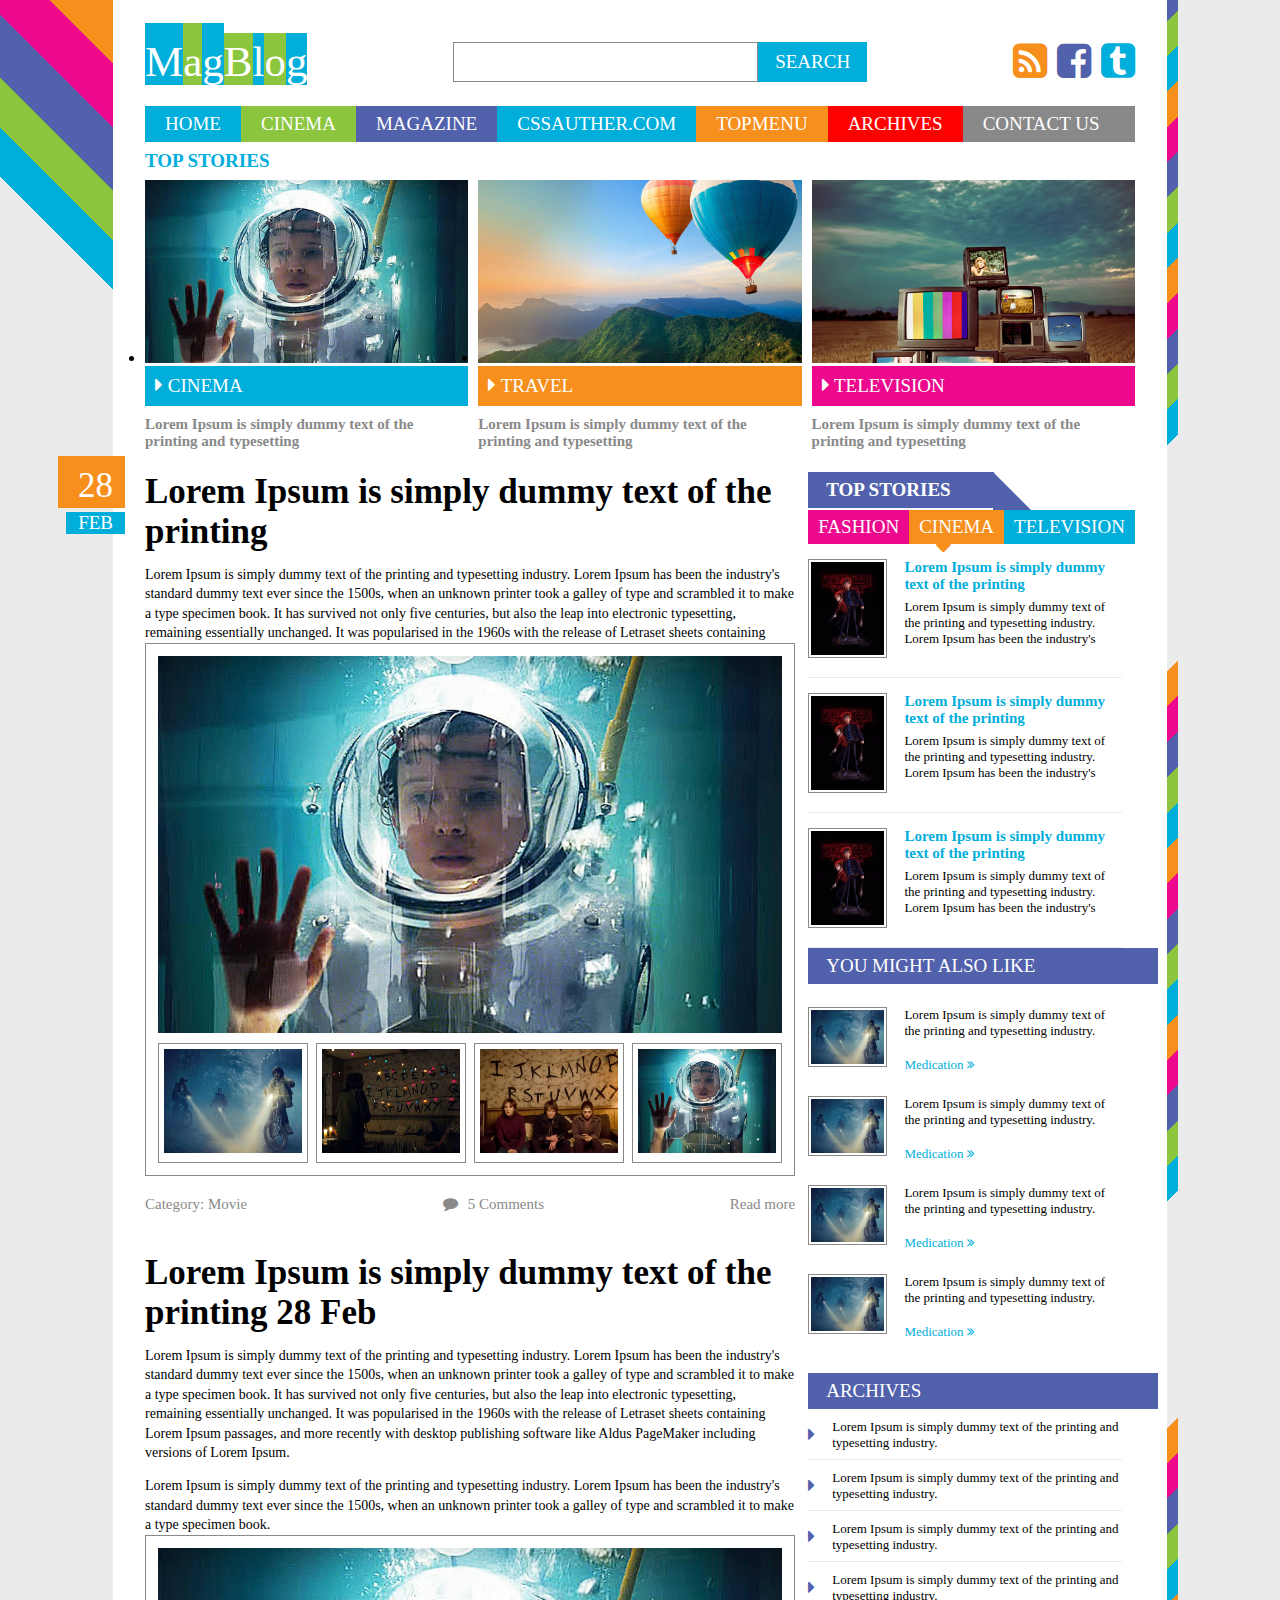
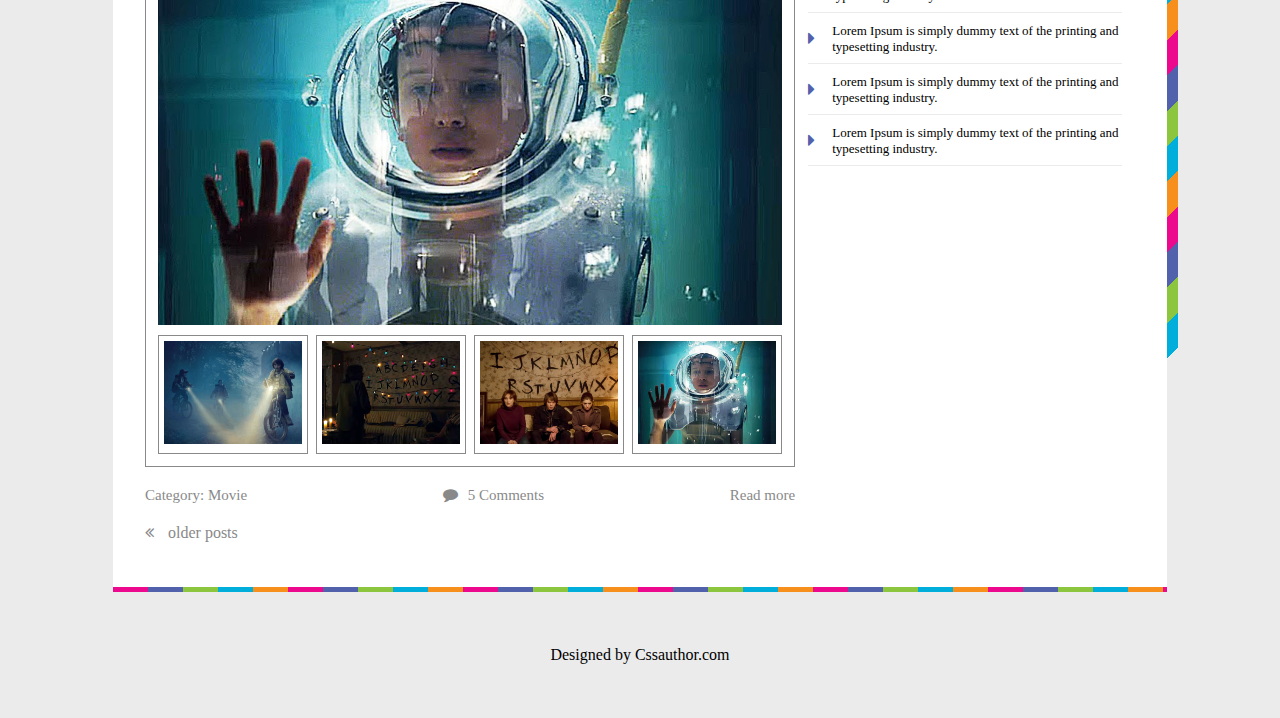
==== commit c7a15960: "release #5" ====
--- a/index.html
+++ b/index.html
@@ -18,27 +18,25 @@
         <div class="page__header">
             <header class="header">
                 <div class="header__bar">
-                    <div class="bar">
-                        <div class="logo">
-                            <div class="logo__word">
-                                <span class="logo__letter">M</span><!--            
-                        --><span class="logo__letter">a</span><!--            
-                        --><span class="logo__letter">g</span><!--                                                                   --></div><!--            
-                                --><div class="logo__word logo__word_smaller"><!--                                                       --><span class="logo__letter">B</span><!--          
-                                    --><span class="logo__letter">l</span><!--            
-                                    --><span class="logo__letter">o</span><!--            
-                                    --><span class="logo__letter">g</span>
-                            </div>
-                        </div>
-                        <form class="form-search">
-                            <input class="form-search__input" type="text"><!--          
-                        --><button class="form-search__button">search</button>
-                        </form>
-                        <div class="social">
-                            <i class="social__item social__item_rss fa fa-rss-square" aria-hidden="true"></i><!--              
-                     --><i class="social__item social__item_facebook fa fa-facebook-square" aria-hidden="true"></i><!--            
-                     --><i class="social__item social__item_tumbler fa fa-tumblr-square" aria-hidden="true"></i>
-                        </div>
+                    <div class="logo">
+                        <div class="logo__word">
+                            <span class="logo__letter">M</span><!--            
+                    --><span class="logo__letter">a</span><!--            
+                    --><span class="logo__letter">g</span><!--                                                                   --></div><!--            
+                            --><div class="logo__word logo__word_smaller"><!--                                                       --><span class="logo__letter">B</span><!--          
+                                --><span class="logo__letter">l</span><!--            
+                                --><span class="logo__letter">o</span><!--            
+                                --><span class="logo__letter">g</span>
+                        </div>
+                    </div>
+                    <form class="form-search">
+                        <input class="form-search__input" type="text"><!--          
+                    --><button class="form-search__button">search</button>
+                    </form>
+                    <div class="social">
+                        <i class="social__item social__item_rss fa fa-rss-square" aria-hidden="true"></i><!--              
+                 --><i class="social__item social__item_facebook fa fa-facebook-square" aria-hidden="true"></i><!--            
+                 --><i class="social__item social__item_tumbler fa fa-tumblr-square" aria-hidden="true"></i>
                     </div>
                 </div>
                 <div class="header__top-navigation">
@@ -79,7 +77,7 @@
                         <img class="img" src="img/main-1.jpg" alt="cinema">
                     </div>
                     <div class="category__button">
-                        <a class="button button_blue" href="#">
+                        <a class="button button_theme-1" href="#">
                             <i class="button__triangle fa fa-caret-right" aria-hidden="true"></i> Cinema
                         </a>
                     </div>
@@ -90,7 +88,7 @@
                         <img class="img" src="img/travel-1.jpg" alt="travel">
                     </div>
                     <div class="category__button">
-                        <a class="button button_orange" href="#">
+                        <a class="button button_theme-2" href="#">
                             <i class="button__triangle fa fa-caret-right" aria-hidden="true"></i> Travel
                         </a>
                     </div>
@@ -101,7 +99,7 @@
                         <img class="img" src="img/television-2.jpg" alt="travel">
                     </div>
                     <div class="category__button">
-                        <a class="button button_pink" href="#">
+                        <a class="button button_theme-3" href="#">
                             <i class="button__triangle fa fa-caret-right" aria-hidden="true"></i> Television
                         </a>
                     </div>
@@ -120,21 +118,21 @@
                         <time class="month" datetime="2016-02-28T00:00:00">Feb</time>
                     </div>
                     <div class="html-content"><p>Lorem Ipsum is simply dummy text of the printing and typesetting industry. Lorem Ipsum has been the industry's standard dummy text ever since the 1500s, when an unknown printer took a galley of type and scrambled it to make a type specimen book. It has survived not only five centuries, but also the leap into electronic typesetting, remaining essentially unchanged. It was popularised in the 1960s with the release of Letraset sheets containing </p></div>
-                    <div class="rubric__picture">
-                        <figure class="picture">
-                            <img class="img lazy" data-src="img/main-1.jpg" alt="" width="624" height="468">
+                    <div class="preview">
+                        <figure class="preview__picture-big">
+                            <img class="img" src="img/main-1.jpg" alt="" width="624" height="468">
                         </figure>
-                        <div class="picture__pic-thumbnail-wrapper">
-                            <figure class="picture__pic-thumbnail">
+                        <div class="preview__pic-thumbnail-wrapper">
+                            <figure class="preview__pic-thumbnail">
                                 <img class="img" src="img/main-2.jpg" alt="">
                             </figure>
-                            <figure class="picture__pic-thumbnail">
+                            <figure class="preview__pic-thumbnail">
                                 <img class="img" src="img/main-3.jpg" alt="">
                             </figure>
-                            <figure class="picture__pic-thumbnail">
+                            <figure class="preview__pic-thumbnail">
                                 <img class="img" src="img/main-4.jpg" alt="">
                             </figure>
-                            <figure class="picture__pic-thumbnail">
+                            <figure class="preview__pic-thumbnail">
                                 <img class="img" src="img/main-1.jpg" alt="">
                             </figure>
                         </div>
@@ -151,22 +149,23 @@
                                 <span class="rubric__decoration-month">Feb</span>
                             </h1>
                     <div class="html-content"><p>Lorem Ipsum is simply dummy text of the printing and typesetting industry. Lorem Ipsum has been the industry's standard dummy text ever since the 1500s, when an unknown printer took a galley of type and scrambled it to make a type specimen book. It has survived not only five centuries, but also the leap into electronic typesetting, remaining essentially unchanged. It was popularised in the 1960s with the release of Letraset sheets containing Lorem Ipsum passages, and more recently with desktop publishing software like Aldus PageMaker including versions of Lorem Ipsum.</p></div>
-                    <div class="html-content"><p>Lorem Ipsum is simply dummy text of the printing and typesetting industry. Lorem Ipsum has been the industry's standard dummy text ever since the 1500s, when an unknown printer took a galley of type and scrambled it to make a type specimen book. </p></div>
-                    <div class="rubric__picture">
-                        <figure class="picture">
-                            <img class="img lazy" data-src="img/main-1.jpg" alt="">
+                    <div class="html-content"><p>Lorem Ipsum is simply dummy text of the printing and typesetting industry. Lorem Ipsum has been the industry's standard dummy text ever since the 1500s, when an unknown printer took a galley of type and scrambled it to make a type specimen book. </p>
+                    </div>
+                    <div class="preview">
+                        <figure class="preview__picture-big">
+                            <img class="img" src="img/main-1.jpg" alt="" width="624" height="468">
                         </figure>
-                        <div class="picture__pic-thumbnail-wrapper">
-                            <figure class="picture__pic-thumbnail">
+                        <div class="preview__pic-thumbnail-wrapper">
+                            <figure class="preview__pic-thumbnail">
                                 <img class="img" src="img/main-2.jpg" alt="">
                             </figure>
-                            <figure class="picture__pic-thumbnail">
+                            <figure class="preview__pic-thumbnail">
                                 <img class="img" src="img/main-3.jpg" alt="">
                             </figure>
-                            <figure class="picture__pic-thumbnail">
+                            <figure class="preview__pic-thumbnail">
                                 <img class="img" src="img/main-4.jpg" alt="">
                             </figure>
-                            <figure class="picture__pic-thumbnail">
+                            <figure class="preview__pic-thumbnail">
                                 <img class="img" src="img/main-1.jpg" alt="">
                             </figure>
                         </div>
@@ -294,7 +293,7 @@
                     </div>
                 </section>
             </aside>
-            <div class="body__footer"></div>
+            <div class="page__body-footer"></div>
         </div>
     </div>
     <div class="page__footer">
--- a/styles/styles.css
+++ b/styles/styles.css
@@ -529,6 +529,17 @@
 .page__sidebar {
   width: 31.690702%;
 }
+.page__body-footer:after {
+  position: absolute;
+  content: '';
+  max-width: 1054px;
+  height: 5px;
+  right: 0px;
+  left: 0;
+  bottom: 0;
+  margin: 0 auto;
+  background-image: repeating-linear-gradient(90deg, #ec098d 0px, #ec098d 35px, #5261ac 35px, #5261ac 70px, #8cc63f 70px, #8cc63f 105px, #00aedb 105px, #00aedb 140px, #f78f1d 140px, #f78f1d 175px);
+}
 .page__pagination {
   margin: 10px 0;
 }
@@ -546,7 +557,7 @@
 }
 .category__title {
   font-family: "Helvetica LT Condensed Bold";
-  font-size: 1.1875rem;
+  font-size: 19px;
   text-transform: uppercase;
   color: #00aedb;
   margin: 0 0 0.5rem;
@@ -574,6 +585,7 @@
   display: flex;
   flex-flow: row nowrap;
   padding: 0;
+  margin: 0;
 }
 .category__item {
   width: 32.72727272727273%;
@@ -598,22 +610,22 @@
   display: block;
   box-sizing: border-box;
 }
-.button_blue {
+.button_theme-1 {
   background: #00aedb;
 }
-.button_blue:hover {
+.button_theme-1:hover {
   background: #0691b5;
 }
-.button_orange {
+.button_theme-2 {
   background: #f78f1d;
 }
-.button_orange:hover {
+.button_theme-2:hover {
   background: #ea8313;
 }
-.button_pink {
+.button_theme-3 {
   background: #ec098d;
 }
-.button_pink:hover {
+.button_theme-3:hover {
   background: #c10a75;
 }
 .button_violet {
@@ -830,23 +842,32 @@
 
 .header__bar {
   margin: 0 0 2%;
+  display: flex;
+  flex-flow: row nowrap;
+  justify-content: space-between;
+  align-items: center;
 }
 
 .img {
   max-width: 100%;
 }
 
-.picture {
+.preview {
+  padding: 1.845784689216003%;
+  border: 1px solid #898989;
+  margin: 0 0 20px;
+}
+.preview__picture-big {
   height: 377px;
   overflow: hidden;
   margin: 0 0 1.6021532940271728%;
 }
-.picture__pic-thumbnail-wrapper {
+.preview__pic-thumbnail-wrapper {
   display: flex;
   flex-flow: row nowrap;
   justify-content: space-between;
 }
-.picture__pic-thumbnail {
+.preview__pic-thumbnail {
   width: 24.03229941040759%;
   padding: 0.8010766470135864%;
   border: 1px solid #898989;
@@ -944,11 +965,12 @@
   color: #fff;
   border: 0;
   text-transform: uppercase;
-  font-size: 1.1875rem;
+  font-size: 19px;
   font-family: "Helvetica LT Condensed Bold";
   padding: 7px 18px;
-  left: -32px;
+  right: calc(100% - 95%);
   display: inline-block;
+  margin: 0;
 }
 .title:before {
   content: '';
@@ -1068,18 +1090,6 @@
   clear: both;
 }
 
-.body__footer:after {
-  position: absolute;
-  content: '';
-  max-width: 1054px;
-  height: 5px;
-  right: 0px;
-  left: 0;
-  bottom: 0;
-  margin: 0 auto;
-  background-image: repeating-linear-gradient(90deg, #ec098d 0px, #ec098d 35px, #5261ac 35px, #5261ac 70px, #8cc63f 70px, #8cc63f 105px, #00aedb 105px, #00aedb 140px, #f78f1d 140px, #f78f1d 175px);
-}
-
 .html-content {
   font-size: 14px;
   margin: 2% 0 0;
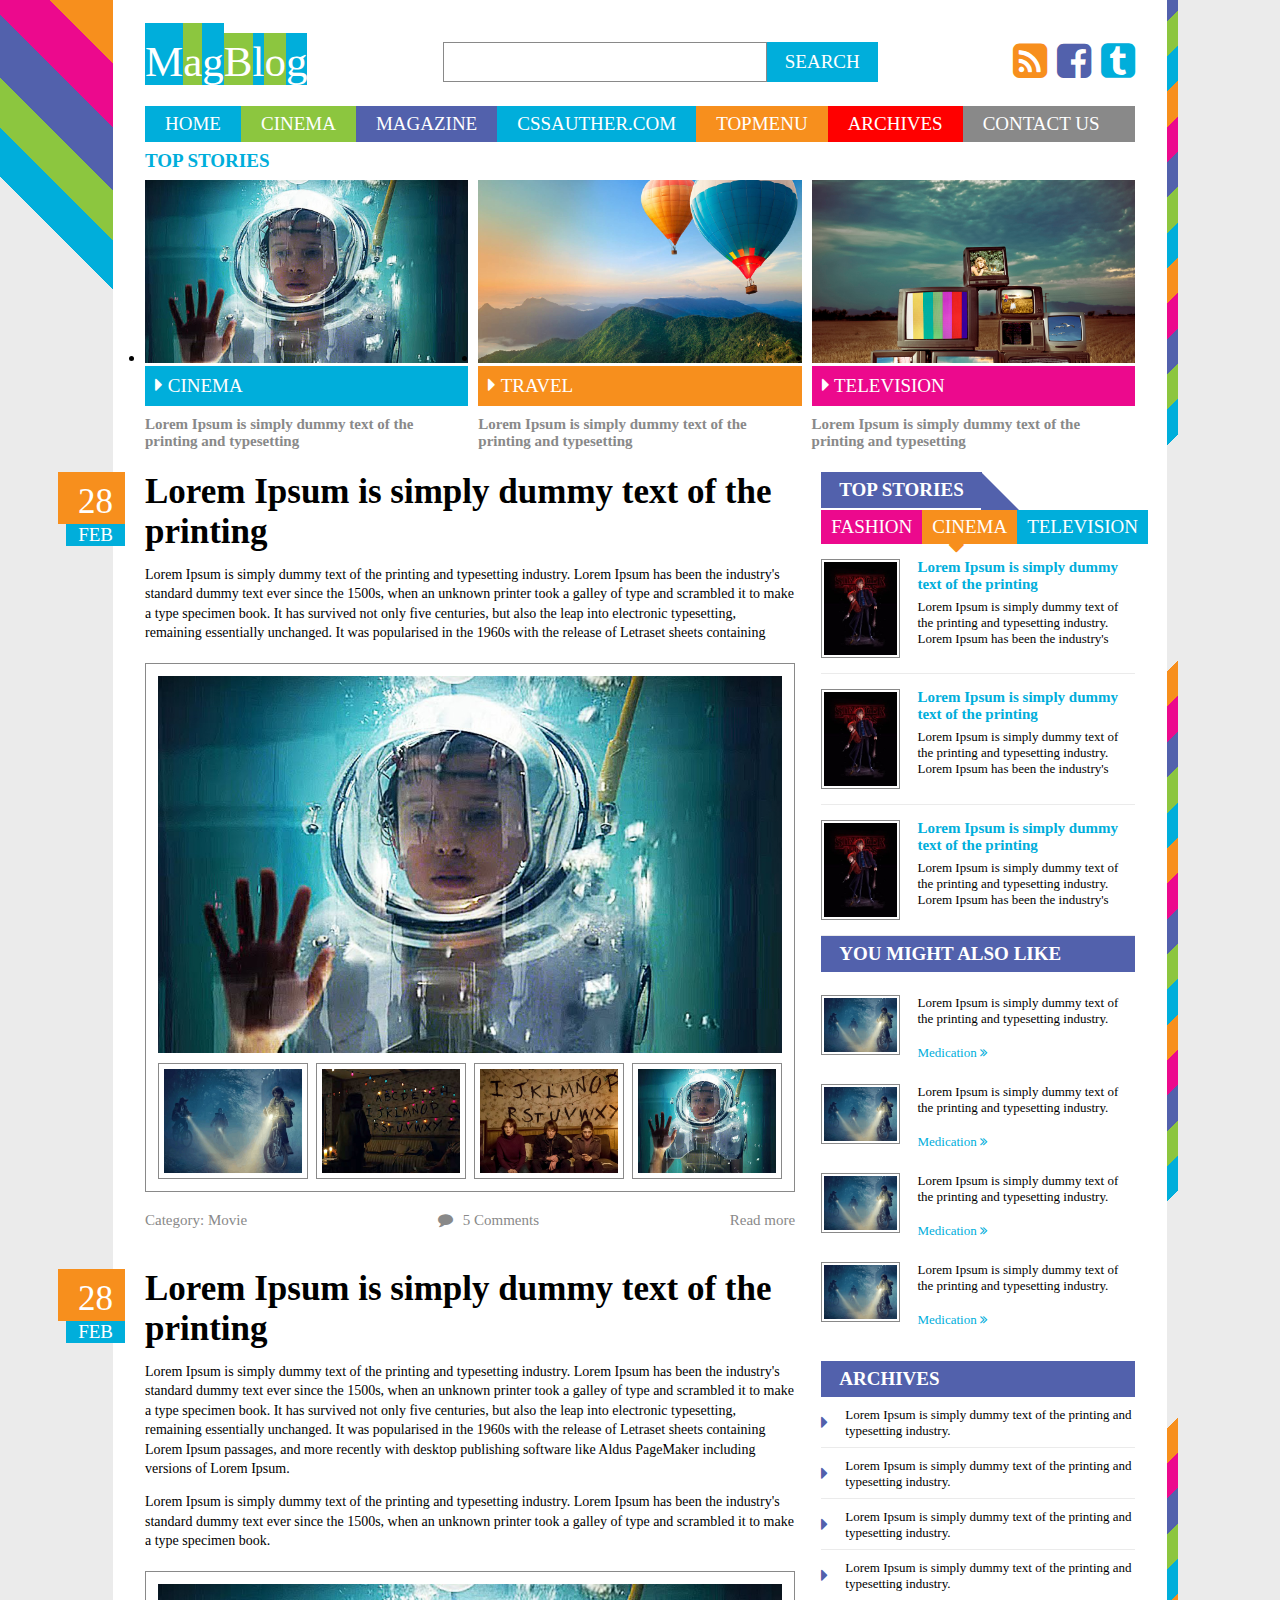
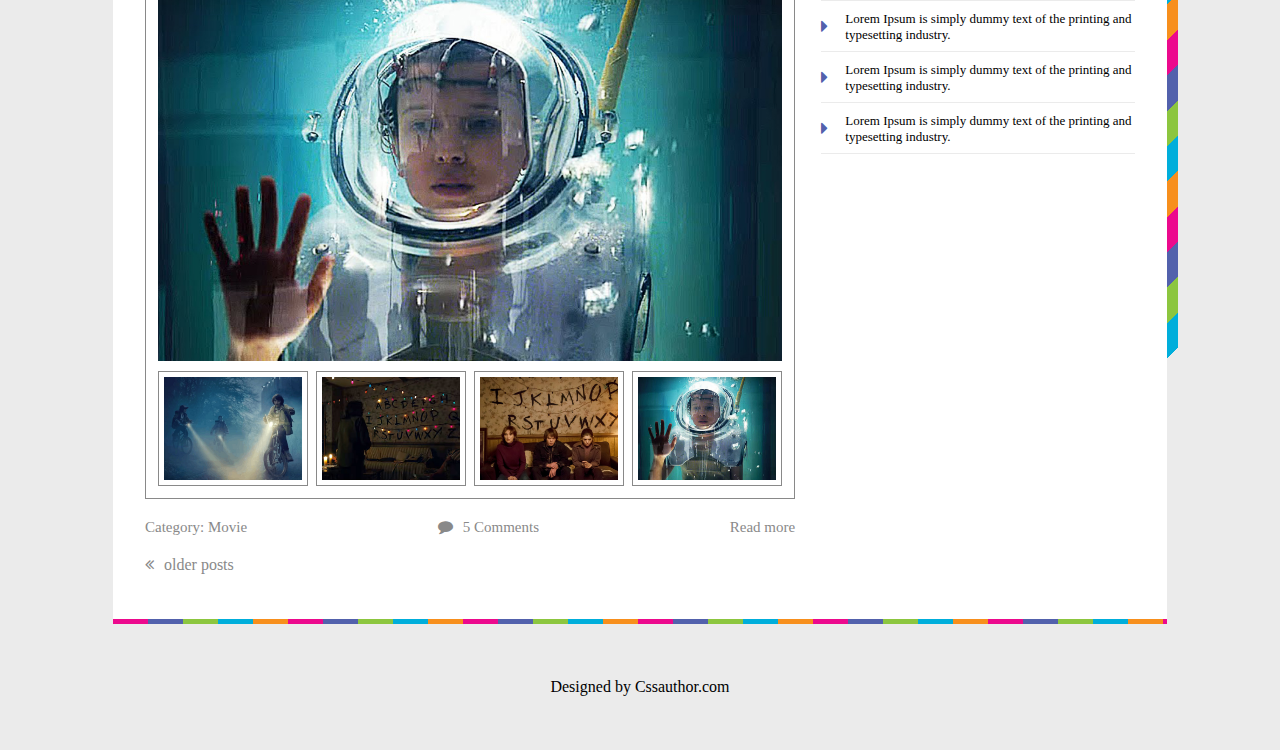
==== commit c0a845ba: "release #6" ====
--- a/index.html
+++ b/index.html
@@ -111,63 +111,72 @@
 
         <div class="page__body">
             <main class="page__content">
-                <article class="rubric lazy" data-loader="">
-                    <h1 class="rubric__title">Lorem Ipsum is simply dummy text of the printing      </h1>
+                <article class="rubric" data-loader="">
+                    <h1 class="rubric__title">Lorem Ipsum is simply dummy text of the printing
+                    </h1>
                     <div class="rubric__datetime">
-                        <time class="date" datetime="2016-03-28T00:00:00">28</time>
-                        <time class="month" datetime="2016-02-28T00:00:00">Feb</time>
-                    </div>
-                    <div class="html-content"><p>Lorem Ipsum is simply dummy text of the printing and typesetting industry. Lorem Ipsum has been the industry's standard dummy text ever since the 1500s, when an unknown printer took a galley of type and scrambled it to make a type specimen book. It has survived not only five centuries, but also the leap into electronic typesetting, remaining essentially unchanged. It was popularised in the 1960s with the release of Letraset sheets containing </p></div>
-                    <div class="preview">
-                        <figure class="preview__picture-big">
-                            <img class="img" src="img/main-1.jpg" alt="" width="624" height="468">
-                        </figure>
-                        <div class="preview__pic-thumbnail-wrapper">
-                            <figure class="preview__pic-thumbnail">
-                                <img class="img" src="img/main-2.jpg" alt="">
+                        <time class="rubric__date" datetime="2016-02-28T00:00:00">28</time>
+                        <time class="rubric__month" datetime="2016-02-28T00:00:00">Feb</time>
+                    </div>
+                    <div class="rubric__content html-content"><p>Lorem Ipsum is simply dummy text of the printing and typesetting industry. Lorem Ipsum has been the industry's standard dummy text ever since the 1500s, when an unknown printer took a galley of type and scrambled it to make a type specimen book. It has survived not only five centuries, but also the leap into electronic typesetting, remaining essentially unchanged. It was popularised in the 1960s with the release of Letraset sheets containing </p></div>
+                    <div class="rubric__preview">
+                        <div class="preview">
+                            <figure class="preview__picture-main">
+                                <img class="img" src="img/main-1.jpg" alt="" width="624" height="468">
                             </figure>
-                            <figure class="preview__pic-thumbnail">
-                                <img class="img" src="img/main-3.jpg" alt="">
-                            </figure>
-                            <figure class="preview__pic-thumbnail">
-                                <img class="img" src="img/main-4.jpg" alt="">
-                            </figure>
-                            <figure class="preview__pic-thumbnail">
-                                <img class="img" src="img/main-1.jpg" alt="">
-                            </figure>
+                            <div class="preview__thumbnails">
+                                <figure class="preview__thumbnail">
+                                    <img class="img" src="img/main-2.jpg" alt="">
+                                </figure>
+                                <figure class="preview__thumbnail">
+                                    <img class="img" src="img/main-3.jpg" alt="">
+                                </figure>
+                                <figure class="preview__thumbnail">
+                                    <img class="img" src="img/main-4.jpg" alt="">
+                                </figure>
+                                <figure class="preview__thumbnail">
+                                    <img class="img" src="img/main-1.jpg" alt="">
+                                </figure>
+                            </div>
                         </div>
                     </div>
                      <footer class="rubric__footer">
                         <div class="rubric__category">Category: Movie</div>
-                        <div class="rubric__comment"><i class="text-icon__icon fa fa-comment" aria-hidden="true"></i><span class="tex-icon__text">5 Comments</span></div>
+                        <div class="rubric__comment text-icon">
+                            <i class="text-icon__icon fa fa-comment" aria-hidden="true"></i><span class="tex-icon__text">5 Comments</span>
+                         </div>
                         <div class="rubric__read-more">Read more</div>
                     </footer>
                 </article>
                 <article class="rubric">
-                    <h1 class="rubric__title">Lorem Ipsum is simply dummy text of the printing
-                                <span class="rubric__decoration-date">28</span>
-                                <span class="rubric__decoration-month">Feb</span>
-                            </h1>
-                    <div class="html-content"><p>Lorem Ipsum is simply dummy text of the printing and typesetting industry. Lorem Ipsum has been the industry's standard dummy text ever since the 1500s, when an unknown printer took a galley of type and scrambled it to make a type specimen book. It has survived not only five centuries, but also the leap into electronic typesetting, remaining essentially unchanged. It was popularised in the 1960s with the release of Letraset sheets containing Lorem Ipsum passages, and more recently with desktop publishing software like Aldus PageMaker including versions of Lorem Ipsum.</p></div>
-                    <div class="html-content"><p>Lorem Ipsum is simply dummy text of the printing and typesetting industry. Lorem Ipsum has been the industry's standard dummy text ever since the 1500s, when an unknown printer took a galley of type and scrambled it to make a type specimen book. </p>
-                    </div>
-                    <div class="preview">
-                        <figure class="preview__picture-big">
-                            <img class="img" src="img/main-1.jpg" alt="" width="624" height="468">
-                        </figure>
-                        <div class="preview__pic-thumbnail-wrapper">
-                            <figure class="preview__pic-thumbnail">
-                                <img class="img" src="img/main-2.jpg" alt="">
+                     <h1 class="rubric__title">Lorem Ipsum is simply dummy text of the printing
+                    </h1>
+                    <div class="rubric__datetime">
+                        <time class="rubric__date" datetime="2016-02-28T00:00:00">28</time>
+                        <time class="rubric__month" datetime="2016-02-28T00:00:00">Feb</time>
+                    </div>
+                    <div class="rubric__content html-content"><p>Lorem Ipsum is simply dummy text of the printing and typesetting industry. Lorem Ipsum has been the industry's standard dummy text ever since the 1500s, when an unknown printer took a galley of type and scrambled it to make a type specimen book. It has survived not only five centuries, but also the leap into electronic typesetting, remaining essentially unchanged. It was popularised in the 1960s with the release of Letraset sheets containing Lorem Ipsum passages, and more recently with desktop publishing software like Aldus PageMaker including versions of Lorem Ipsum.</p></div>
+                    <div class="rubric__content html-content"><p>Lorem Ipsum is simply dummy text of the printing and typesetting industry. Lorem Ipsum has been the industry's standard dummy text ever since the 1500s, when an unknown printer took a galley of type and scrambled it to make a type specimen book. </p>
+                    </div>
+                    <div class="rubric__preview">
+                        <div class="preview">
+                            <figure class="preview__picture-main">
+                                <img class="img" src="img/main-1.jpg" alt="" width="624" height="468">
                             </figure>
-                            <figure class="preview__pic-thumbnail">
-                                <img class="img" src="img/main-3.jpg" alt="">
-                            </figure>
-                            <figure class="preview__pic-thumbnail">
-                                <img class="img" src="img/main-4.jpg" alt="">
-                            </figure>
-                            <figure class="preview__pic-thumbnail">
-                                <img class="img" src="img/main-1.jpg" alt="">
-                            </figure>
+                            <div class="preview__thumbnails">
+                                <figure class="preview__thumbnail">
+                                    <img class="img" src="img/main-2.jpg" alt="">
+                                </figure>
+                                <figure class="preview__thumbnail">
+                                    <img class="img" src="img/main-3.jpg" alt="">
+                                </figure>
+                                <figure class="preview__thumbnail">
+                                    <img class="img" src="img/main-4.jpg" alt="">
+                                </figure>
+                                <figure class="preview__thumbnail">
+                                    <img class="img" src="img/main-1.jpg" alt="">
+                                </figure>
+                            </div>
                         </div>
                     </div>
                     <footer class="rubric__footer">
@@ -176,9 +185,9 @@
                         <div class="rubric__read-more">Read more</div>
                     </footer>
                 </article>
-                <div class="content__pagination">
-                    <span class="pagination">
-                        <i class="pagination__icon fa fa-angle-double-left" aria-hidden="true"></i> older posts
+                <div class="page__pagination">
+                    <span class="pagination text-icon">
+                        <i class="text-icon__icon fa fa-angle-double-left" aria-hidden="true"></i><span class="text-icon__text">older posts</span>
                     </span>
                 </div>
             </main>
@@ -194,102 +203,130 @@
                             <a class="aside-navigation__link aside-navigation__link_blue" href="">Television</a>
                         </nav>
                     </div>
-                    <div class="widget-category__item">
-                        <div class="widget-category__left">
-                            <img src="img/aside-img.jpg" alt="" class="widget-category__img">
-                        </div>
-                        <div class="widget-category__right">
-                            <h3 class="widget-category__title">Lorem Ipsum is simply dummy text of the printing </h3>
-                            <p class="widget-category__content">Lorem Ipsum is simply dummy text of the printing and typesetting industry. Lorem Ipsum has been the industry's </p>
-                        </div>
-                    </div>
-                    <div class="widget-category__item">
-                        <div class="widget-category__left">
-                            <img src="img/aside-img.jpg" alt="" class="widget-category__img">
-                        </div>
-                        <div class="widget-category__right">
-                            <h3 class="widget-category__title">Lorem Ipsum is simply dummy text of the printing </h3>
-                            <p class="widget-category__content">Lorem Ipsum is simply dummy text of the printing and typesetting industry. Lorem Ipsum has been the industry's </p>
-                        </div>
-                    </div>
-                    <div class="widget-category__item">
-                        <div class="widget-category__left">
-                            <img src="img/aside-img.jpg" alt="" class="widget-category__img">
-                        </div>
-                        <div class="widget-category__right">
-                            <h3 class="widget-category__title">Lorem Ipsum is simply dummy text of the printing </h3>
-                            <p class="widget-category__content">Lorem Ipsum is simply dummy text of the printing and typesetting industry. Lorem Ipsum has been the industry's </p>
+                    <div class="widget-category__overview">
+                        <div class="overview">
+                            <div class="overview__preview">
+                                <img src="img/aside-img.jpg" alt="" class="widget-category__img">
+                            </div>
+                            <div class="overview__copy">
+                                <h3 class="widget-category__title">Lorem Ipsum is simply dummy text of the printing </h3>
+                                <p class="overview__bullet-content">Lorem Ipsum is simply dummy text of the printing and typesetting industry. Lorem Ipsum has been the industry's </p>
+                            </div>
+                        </div>
+                    </div>
+                    <div class="widget-category__overview">
+                        <div class="overview">
+                            <div class="overview__preview">
+                                <img src="img/aside-img.jpg" alt="" class="widget-category__img">
+                            </div>
+                            <div class="overview__copy">
+                                <h3 class="widget-category__title">Lorem Ipsum is simply dummy text of the printing </h3>
+                                <p class="overview__bullet-content">Lorem Ipsum is simply dummy text of the printing and typesetting industry. Lorem Ipsum has been the industry's </p>
+                            </div>
+                        </div>
+                    </div>
+                    <div class="widget-category__overview">
+                        <div class="overview">
+                            <div class="overview__preview">
+                                <img src="img/aside-img.jpg" alt="" class="widget-category__img">
+                            </div>
+                            <div class="overview__copy">
+                                <h3 class="widget-category__title">Lorem Ipsum is simply dummy text of the printing </h3>
+                                <p class="overview__bullet-content">Lorem Ipsum is simply dummy text of the printing and typesetting industry. Lorem Ipsum has been the industry's </p>
+                            </div>
                         </div>
                     </div>
                 </section>
-                <section class="widget-category widget-category_noborder">
-                    <div class="widget-category__header">You might also like</div>
-                    <div class="widget-category__item">
-                        <div class="widget-category__left">
-                            <img src="img/main-2.jpg" alt="" class="widget-category__img">
-                        </div>
-                        <div class="widget-category__right">
-                            <p class="widget-category__content">Lorem Ipsum is simply dummy text of the printing and typesetting industry. </p>
-                            <a class="widget-category__link" href="">Medication <i class="widget-category__icon fa fa-angle-double-right" aria-hidden="true"></i></a>
-                        </div>
-                    </div>
-                    <div class="widget-category__item">
-                        <div class="widget-category__left">
-                            <img src="img/main-2.jpg" alt="" class="widget-category__img">
-                        </div>
-                        <div class="widget-category__right">
-                            <p class="widget-category__content">Lorem Ipsum is simply dummy text of the printing and typesetting industry. </p>
-                            <a class="widget-category__link" href="">Medication <i class="widget-category__icon fa fa-angle-double-right" aria-hidden="true"></i></a>
-                        </div>
-                    </div>
-                    <div class="widget-category__item">
-                        <div class="widget-category__left">
-                            <img src="img/main-2.jpg" alt="" class="widget-category__img">
-                        </div>
-                        <div class="widget-category__right">
-                            <p class="widget-category__content">Lorem Ipsum is simply dummy text of the printing and typesetting industry. </p>
-                            <a class="widget-category__link" href="">Medication <i class="widget-category__icon fa fa-angle-double-right" aria-hidden="true"></i></a>
-                        </div>
-                    </div>
-                    <div class="widget-category__item">
-                        <div class="widget-category__left">
-                            <img src="img/main-2.jpg" alt="" class="widget-category__img">
-                        </div>
-                        <div class="widget-category__right">
-                            <p class="widget-category__content">Lorem Ipsum is simply dummy text of the printing and typesetting industry. </p>
-                            <a class="widget-category__link" href="">Medication <i class="widget-category__icon fa fa-angle-double-right" aria-hidden="true"></i></a>
+                <section class="widget-category">
+                    <h3 class="widget-category__header">You might also like</h3>
+                    <div class="widget-category__overview">
+                        <div class="overview overview_noborder">
+                            <div class="overview__preview">
+                                <img src="img/main-2.jpg" alt="" class="widget-category__img">
+                            </div>
+                            <div class="overview__copy">
+                                <p class="overview__bullet-content">Lorem Ipsum is simply dummy text of the printing and typesetting industry. </p>
+                                <a class="widget-category__link" href="">Medication <i class="widget-category__icon fa fa-angle-double-right" aria-hidden="true"></i></a>
+                            </div>
+                        </div>
+                    </div>
+                    <div class="widget-category__overview">
+                        <div class="overview overview_noborder">
+                            <div class="overview__preview">
+                                <img src="img/main-2.jpg" alt="" class="widget-category__img">
+                            </div>
+                            <div class="overview__copy">
+                                <p class="overview__bullet-content">Lorem Ipsum is simply dummy text of the printing and typesetting industry. </p>
+                                <a class="widget-category__link" href="">Medication <i class="widget-category__icon fa fa-angle-double-right" aria-hidden="true"></i></a>
+                            </div>
+                        </div>
+                    </div>
+                    <div class="widget-category__overview">
+                        <div class="overview overview_noborder">
+                            <div class="overview__preview">
+                                <img src="img/main-2.jpg" alt="" class="widget-category__img">
+                            </div>
+                            <div class="overview__copy">
+                                <p class="overview__bullet-content">Lorem Ipsum is simply dummy text of the printing and typesetting industry. </p>
+                                <a class="widget-category__link" href="">Medication <i class="widget-category__icon fa fa-angle-double-right" aria-hidden="true"></i></a>
+                            </div>
+                        </div>
+                    </div>
+                    <div class="widget-category__overview">
+                        <div class="overview overview_noborder">
+                            <div class="overview__preview">
+                                <img src="img/main-2.jpg" alt="" class="widget-category__img">
+                            </div>
+                            <div class="overview__copy">
+                                <p class="overview__bullet-content">Lorem Ipsum is simply dummy text of the printing and typesetting industry. </p>
+                                <a class="widget-category__link" href="">Medication <i class="widget-category__icon fa fa-angle-double-right" aria-hidden="true"></i></a>
+                            </div>
                         </div>
                     </div>
                 </section>
-                <section class="widget-category widget-category_triangle">
-                    <div class="widget-category__header">Archives</div>
-                    <div class="widget-category__item">
-                        <i class="widget-category__triangle fa fa-caret-right" aria-hidden="true"></i>
-                        <p class="widget-category__content">Lorem Ipsum is simply dummy text of the printing and typesetting industry. </p>
-                    </div>
-                    <div class="widget-category__item">
-                        <i class="widget-category__triangle fa fa-caret-right" aria-hidden="true"></i>
-                        <p class="widget-category__content">Lorem Ipsum is simply dummy text of the printing and typesetting industry. </p>
-                    </div>
-                    <div class="widget-category__item">
-                        <i class="widget-category__triangle fa fa-caret-right" aria-hidden="true"></i>
-                        <p class="widget-category__content">Lorem Ipsum is simply dummy text of the printing and typesetting industry. </p>
-                    </div>
-                    <div class="widget-category__item">
-                        <i class="widget-category__triangle fa fa-caret-right" aria-hidden="true"></i>
-                        <p class="widget-category__content">Lorem Ipsum is simply dummy text of the printing and typesetting industry. </p>
-                    </div>
-                    <div class="widget-category__item">
-                        <i class="widget-category__triangle fa fa-caret-right" aria-hidden="true"></i>
-                        <p class="widget-category__content">Lorem Ipsum is simply dummy text of the printing and typesetting industry. </p>
-                    </div>
-                    <div class="widget-category__item">
-                        <i class="widget-category__triangle fa fa-caret-right" aria-hidden="true"></i>
-                        <p class="widget-category__content">Lorem Ipsum is simply dummy text of the printing and typesetting industry. </p>
-                    </div>
-                    <div class="widget-category__item">
-                        <i class="widget-category__triangle fa fa-caret-right" aria-hidden="true"></i>
-                        <p class="widget-category__content">Lorem Ipsum is simply dummy text of the printing and typesetting industry. </p>
+                <section class="widget-category">
+                    <h3 class="widget-category__header">Archives</h3>
+                    <div class="widget-category__overview">
+                        <div class="overview overview_bullet">
+                            <i class="overview__bullet fa fa-caret-right" aria-hidden="true"></i>
+                            <p class="overview__bullet-content">Lorem Ipsum is simply dummy text of the printing and typesetting industry. </p>
+                        </div>    
+                    </div>
+                    <div class="widget-category__overview">
+                        <div class="overview overview_bullet">
+                            <i class="overview__bullet fa fa-caret-right" aria-hidden="true"></i>
+                            <p class="overview__bullet-content">Lorem Ipsum is simply dummy text of the printing and typesetting industry. </p>
+                        </div>    
+                    </div>
+                    <div class="widget-category__overview">
+                        <div class="overview overview_bullet">
+                            <i class="overview__bullet fa fa-caret-right" aria-hidden="true"></i>
+                            <p class="overview__bullet-content">Lorem Ipsum is simply dummy text of the printing and typesetting industry. </p>
+                        </div>    
+                    </div>
+                    <div class="widget-category__overview">
+                        <div class="overview overview_bullet">
+                            <i class="overview__bullet fa fa-caret-right" aria-hidden="true"></i>
+                            <p class="overview__bullet-content">Lorem Ipsum is simply dummy text of the printing and typesetting industry. </p>
+                        </div>    
+                    </div>
+                    <div class="widget-category__overview">
+                        <div class="overview overview_bullet">
+                            <i class="overview__bullet fa fa-caret-right" aria-hidden="true"></i>
+                            <p class="overview__bullet-content">Lorem Ipsum is simply dummy text of the printing and typesetting industry. </p>
+                        </div>    
+                    </div>
+                    <div class="widget-category__overview">
+                        <div class="overview overview_bullet">
+                            <i class="overview__bullet fa fa-caret-right" aria-hidden="true"></i>
+                            <p class="overview__bullet-content">Lorem Ipsum is simply dummy text of the printing and typesetting industry. </p>
+                        </div>    
+                    </div>
+                    <div class="widget-category__overview">
+                        <div class="overview overview_bullet">
+                            <i class="overview__bullet fa fa-caret-right" aria-hidden="true"></i>
+                            <p class="overview__bullet-content">Lorem Ipsum is simply dummy text of the printing and typesetting industry. </p>
+                        </div>    
                     </div>
                 </section>
             </aside>
@@ -299,22 +336,6 @@
     <div class="page__footer">
         <p>Designed by Cssauthor.com</p>
     </div>
-    
-    
-    <script src="http://ajax.googleapis.com/ajax/libs/jquery/1.10.2/jquery.min.js"></script>
-<!--    <script src="http://www.appelsiini.net/projects/lazyload/jquery.lazyload.js?v=1.9.1"></script>-->
-    <script type="text/javascript" src="jquery.lazy-master/jquery.lazy.min.js"></script>
-    
-    
-    <script>
-        $(function() {
-        $('.lazy').lazy({
-          effect: "fadeIn",
-          effectTime: 2000,
-          threshold: 0
-        });
-    });
-    </script>    
         
 </body>
 </html>--- a/styles/styles.css
+++ b/styles/styles.css
@@ -529,7 +529,7 @@
 .page__sidebar {
   width: 31.690702%;
 }
-.page__body-footer:after {
+.page__body-footer {
   position: absolute;
   content: '';
   max-width: 1054px;
@@ -540,9 +540,6 @@
   margin: 0 auto;
   background-image: repeating-linear-gradient(90deg, #ec098d 0px, #ec098d 35px, #5261ac 35px, #5261ac 70px, #8cc63f 70px, #8cc63f 105px, #00aedb 105px, #00aedb 140px, #f78f1d 140px, #f78f1d 175px);
 }
-.page__pagination {
-  margin: 10px 0;
-}
 .page__footer {
   text-align: center;
   padding: 2.965159377316531% 0;
@@ -600,13 +597,13 @@
 
 .button {
   position: relative;
-  padding: 8px 30px 8px 10px;
+  padding: 0px 30px 0px 10px;
   font-family: "Helvetica LT Condensed Bold";
   font-size: 19px;
   text-transform: uppercase;
   text-decoration: none;
   color: #fff;
-  height: 40px;
+  line-height: 40px;
   display: block;
   box-sizing: border-box;
 }
@@ -627,12 +624,6 @@
 }
 .button_theme-3:hover {
   background: #c10a75;
-}
-.button_violet {
-  background: #5261ac;
-}
-.button_violet:hover {
-  background: #3f4c8e;
 }
 .button__search {
   background: #00aedb;
@@ -653,9 +644,10 @@
 .form-search {
   display: flex;
   height: 40px;
+  width: 435px;
 }
 .form-search__input {
-  width: 333px;
+  flex: 1;
   font-family: "Helvetica LT Condensed Bold";
   border: 1px solid #898989;
 }
@@ -674,6 +666,7 @@
 
 .rubric {
   margin-bottom: 20px;
+  position: relative;
 }
 .rubric__title {
   margin: 0;
@@ -683,21 +676,41 @@
   position: relative;
 }
 .rubric__datetime {
-  position: relative;
+  position: absolute;
+  right: calc(100% + 20px);
+  display: flex;
+  flex-direction: column;
+  top: 0;
+}
+.rubric__date {
+  background: #f78f1d;
+  text-align: center;
+  color: #fff;
+  font-size: 35px;
+  font-family: "Helvetica LT Condensed Bold";
+  padding: 10px 12px 2px 20px;
+}
+.rubric__month {
+  background: #00aedb;
+  text-align: center;
+  color: #fff;
+  font-size: 19px;
+  font-family: "Helvetica LT Condensed Bold";
+  text-transform: uppercase;
+  padding: 0 12px;
+  align-self: flex-end;
 }
 .rubric__content {
-  font-size: 14px;
   margin: 2% 0 0;
-  line-height: 1.4;
-}
-.rubric__content:last-child {
-  margin: 30px 0 0;
 }
 .rubric__picture {
   padding: 1.845784689216003%;
   border: 1px solid #898989;
   margin: 0 0 20px;
 }
+.rubric__preview {
+  margin: 20px 0;
+}
 .rubric__footer {
   display: flex;
   justify-content: space-between;
@@ -714,20 +727,6 @@
   margin-top: 40px;
 }
 
-.widget-category_noborder .widget-category__item {
-  border-bottom: 0;
-  padding: 7.374908360692315% 0 0;
-}
-.widget-category_triangle .widget-category__item {
-  padding: 10px 0px 8px 24px;
-}
-.widget-category__item {
-  display: flex;
-  justify-content: space-between;
-  padding: 15px 0;
-  border-bottom: 1px solid #ebebeb;
-  position: relative;
-}
 .widget-category__header {
   background: #5261ac;
   color: #fff;
@@ -736,13 +735,12 @@
   font-size: 19px;
   font-family: "Helvetica LT Condensed Bold";
   padding: 2.2312179262423104% 5.737417524623083%;
+  margin: 0;
+}
+.widget-category__header_cut {
+  position: relative;
   display: inline-block;
-  width: 100%;
-}
-.widget-category__header_cut {
-  position: relative;
-  max-width: 150px;
-  margin: 0;
+  margin-right: 38px;
 }
 .widget-category__header_cut:before {
   content: '';
@@ -781,23 +779,11 @@
 .widget-category__right {
   width: 69.342811%;
 }
-.widget-category__left {
-  width: 23.093361%;
-}
 .widget-category__img {
-  padding: 2px;
-  border: 1px solid #898989;
   width: 100%;
 }
 .widget-category + .widget-category {
   margin-bottom: 10.3897763578274756%;
-}
-.widget-category__triangle {
-  position: absolute;
-  color: #5261ac;
-  left: 0;
-  font-size: 1.2rem;
-  top: 16px;
 }
 
 .aside-navigation {
@@ -855,19 +841,19 @@
 .preview {
   padding: 1.845784689216003%;
   border: 1px solid #898989;
-  margin: 0 0 20px;
-}
-.preview__picture-big {
+}
+.preview__picture-main {
   height: 377px;
   overflow: hidden;
   margin: 0 0 1.6021532940271728%;
 }
-.preview__pic-thumbnail-wrapper {
+.preview__thumbnails {
   display: flex;
   flex-flow: row nowrap;
   justify-content: space-between;
-}
-.preview__pic-thumbnail {
+  line-height: 0;
+}
+.preview__thumbnail {
   width: 24.03229941040759%;
   padding: 0.8010766470135864%;
   border: 1px solid #898989;
@@ -916,16 +902,6 @@
 
 .pagination {
   color: #898989;
-}
-.pagination__icon {
-  padding: 0 10px 0 0;
-}
-
-.bar {
-  display: flex;
-  flex-flow: row nowrap;
-  justify-content: space-between;
-  align-items: center;
 }
 
 .articles {
@@ -960,7 +936,6 @@
 
 .title {
   position: relative;
-  max-width: 225px;
   background: #5261ac;
   color: #fff;
   border: 0;
@@ -969,8 +944,12 @@
   font-family: "Helvetica LT Condensed Bold";
   padding: 7px 18px;
   right: calc(100% - 95%);
+  display: block;
+  margin: 0;
+}
+.title_cut {
   display: inline-block;
-  margin: 0;
+  margin-right: 38px;
 }
 .title:before {
   content: '';
@@ -1092,43 +1071,50 @@
 
 .html-content {
   font-size: 14px;
-  margin: 2% 0 0;
   line-height: 1.4;
 }
 .html-content p {
   margin: 0;
 }
-.html-content:last-child {
-  margin: 30px 0 0;
-}
-
-.date {
-  display: inline-block;
+
+.text-icon__icon {
+  padding: 0 10px 0 0;
+}
+
+.overview {
+  display: flex;
+  justify-content: space-between;
+  padding: 15px 0;
+  border-bottom: 1px solid #ebebeb;
+  position: relative;
+}
+.overview_noborder {
+  border-bottom: 0;
+  padding: 7.374908360692315% 0 0;
+}
+.overview_bullet {
+  position: relative;
+  padding: 10px 0px 8px 24px;
+  border-bottom: 1px solid #ebebeb;
+}
+.overview__preview {
+  width: 23.093361%;
+  height: 100%;
+  padding: 2px;
+  border: 1px solid #898989;
+  line-height: 0;
+}
+.overview__copy {
+  width: 69.342811%;
+}
+.overview__bullet {
   position: absolute;
-  right: calc(100% + 20px);
-  top: -96px;
-  background: #f78f1d;
-  text-align: center;
-  color: #fff;
-  font-size: 35px;
-  font-family: "Helvetica LT Condensed Bold";
-  padding: 10px 12px 2px 20px;
-}
-
-.month {
-  display: inline-block;
-  position: absolute;
-  right: calc(100% + 20px);
-  top: -40px;
-  background: #00aedb;
-  text-align: center;
-  color: #fff;
-  font-size: 19px;
-  font-family: "Helvetica LT Condensed Bold";
-  text-transform: uppercase;
-  padding: 0 12px;
-}
-
-.text-icon__icon {
-  padding: 0 10px;
-}
+  color: #5261ac;
+  left: 0;
+  font-size: 1.2rem;
+  top: 16px;
+}
+.overview__bullet-content {
+  font-size: 13px;
+  margin: 0;
+}
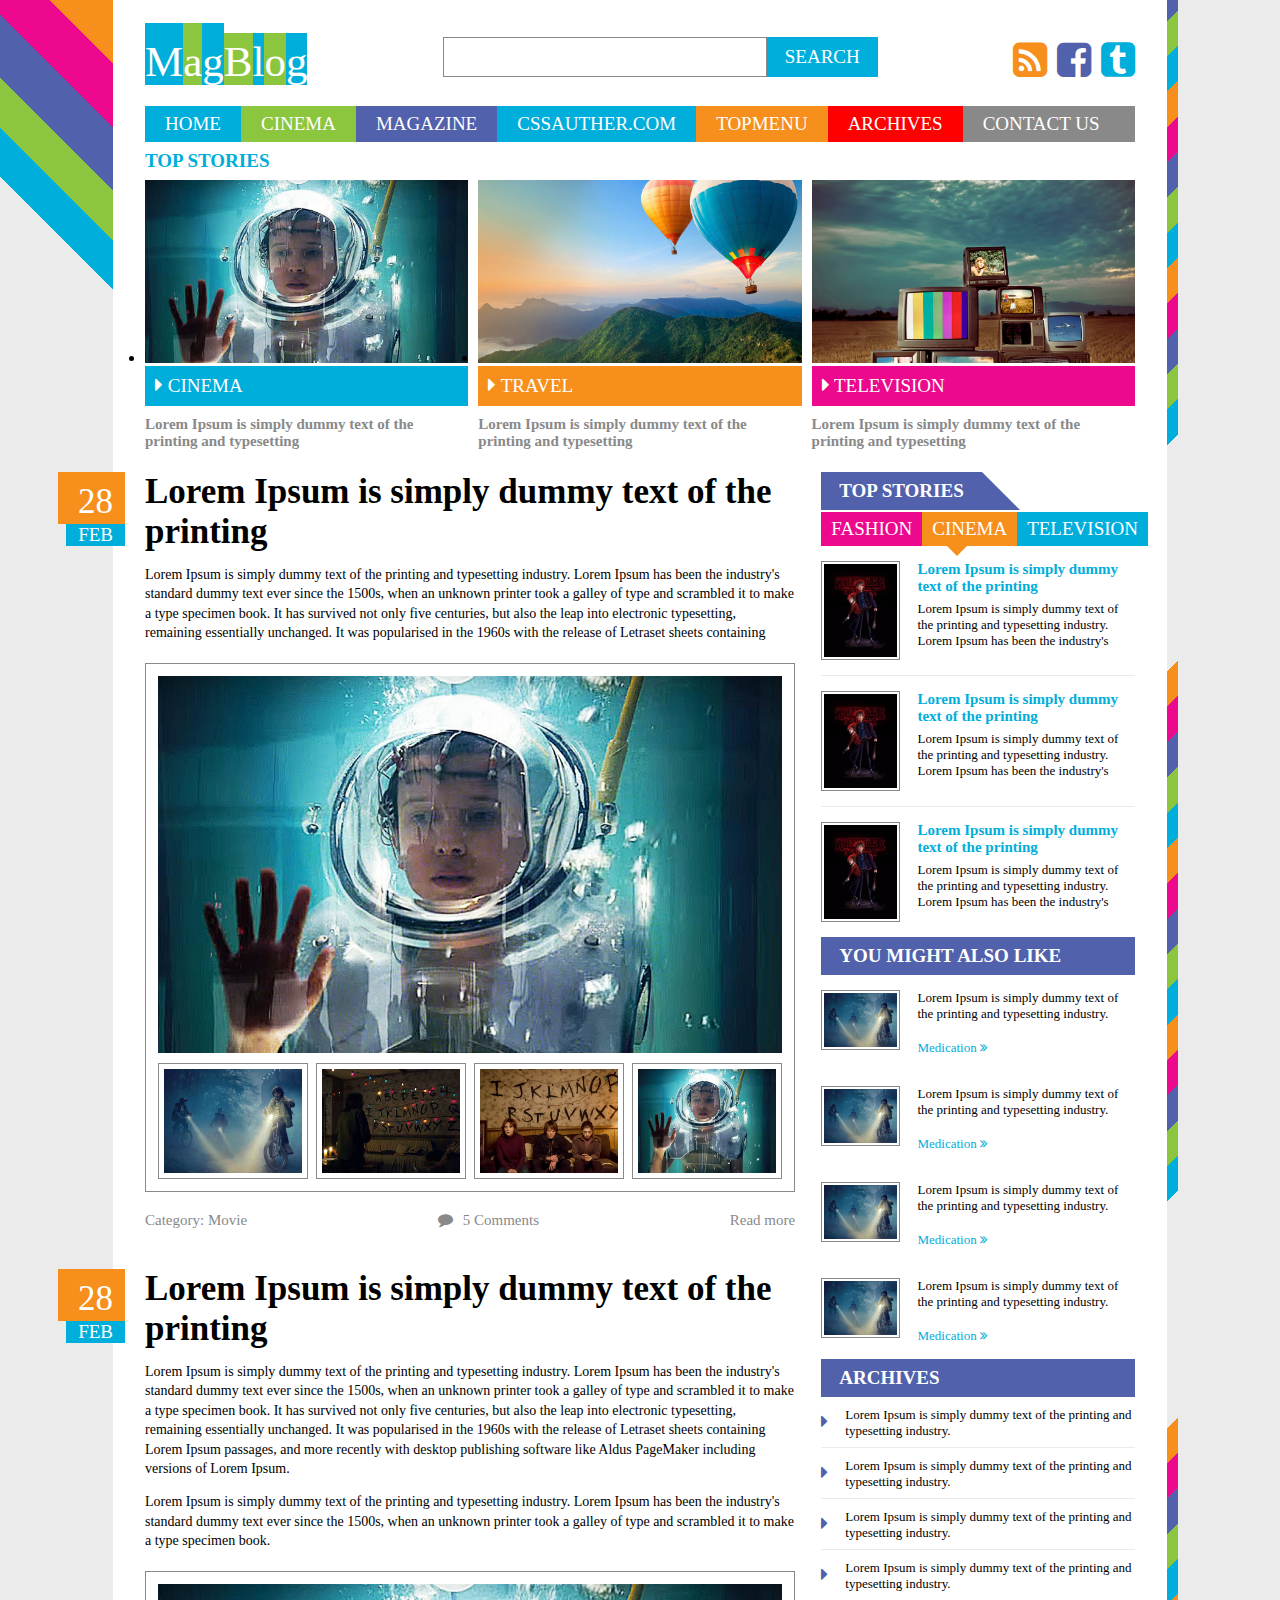
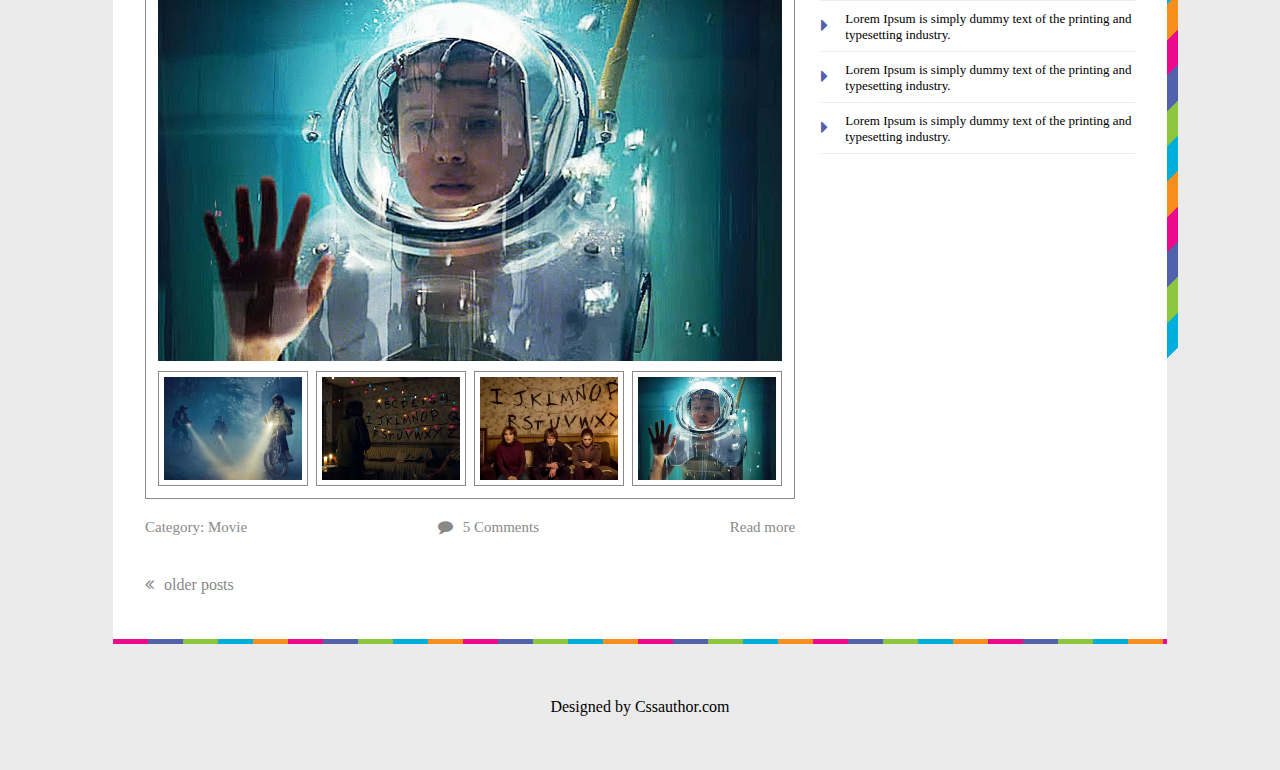
==== commit bab39227: "release #8" ====
--- a/index.html
+++ b/index.html
@@ -114,28 +114,28 @@
                 <article class="rubric" data-loader="">
                     <h1 class="rubric__title">Lorem Ipsum is simply dummy text of the printing
                     </h1>
-                    <div class="rubric__datetime">
-                        <time class="rubric__date" datetime="2016-02-28T00:00:00">28</time>
-                        <time class="rubric__month" datetime="2016-02-28T00:00:00">Feb</time>
+                    <div class="rubric__datetime" datetime="2016-02-28T00:00:00">
+                        <time class="rubric__date">28</time>
+                        <time class="rubric__month">Feb</time>
                     </div>
                     <div class="rubric__content html-content"><p>Lorem Ipsum is simply dummy text of the printing and typesetting industry. Lorem Ipsum has been the industry's standard dummy text ever since the 1500s, when an unknown printer took a galley of type and scrambled it to make a type specimen book. It has survived not only five centuries, but also the leap into electronic typesetting, remaining essentially unchanged. It was popularised in the 1960s with the release of Letraset sheets containing </p></div>
                     <div class="rubric__preview">
                         <div class="preview">
                             <figure class="preview__picture-main">
-                                <img class="img" src="img/main-1.jpg" alt="" width="624" height="468">
+                                <img class="img" src="img/main-1.jpg" alt="Stranger Things. Eleven">
                             </figure>
                             <div class="preview__thumbnails">
                                 <figure class="preview__thumbnail">
-                                    <img class="img" src="img/main-2.jpg" alt="">
-                                </figure>
-                                <figure class="preview__thumbnail">
-                                    <img class="img" src="img/main-3.jpg" alt="">
-                                </figure>
-                                <figure class="preview__thumbnail">
-                                    <img class="img" src="img/main-4.jpg" alt="">
-                                </figure>
-                                <figure class="preview__thumbnail">
-                                    <img class="img" src="img/main-1.jpg" alt="">
+                                    <img class="img" src="img/main-2.jpg" alt="Stranger Things. Boys">
+                                </figure>
+                                <figure class="preview__thumbnail">
+                                    <img class="img" src="img/main-3.jpg" alt="Stranger Things. Mother">
+                                </figure>
+                                <figure class="preview__thumbnail">
+                                    <img class="img" src="img/main-4.jpg" alt="Stranger Things. Awaiting">
+                                </figure>
+                                <figure class="preview__thumbnail">
+                                    <img class="img" src="img/main-1.jpg" alt="Stranger Things. Eleven">
                                 </figure>
                             </div>
                         </div>
@@ -151,9 +151,9 @@
                 <article class="rubric">
                      <h1 class="rubric__title">Lorem Ipsum is simply dummy text of the printing
                     </h1>
-                    <div class="rubric__datetime">
-                        <time class="rubric__date" datetime="2016-02-28T00:00:00">28</time>
-                        <time class="rubric__month" datetime="2016-02-28T00:00:00">Feb</time>
+                    <div class="rubric__datetime" datetime="2016-02-28T00:00:00">
+                        <time class="rubric__date">28</time>
+                        <time class="rubric__month">Feb</time>
                     </div>
                     <div class="rubric__content html-content"><p>Lorem Ipsum is simply dummy text of the printing and typesetting industry. Lorem Ipsum has been the industry's standard dummy text ever since the 1500s, when an unknown printer took a galley of type and scrambled it to make a type specimen book. It has survived not only five centuries, but also the leap into electronic typesetting, remaining essentially unchanged. It was popularised in the 1960s with the release of Letraset sheets containing Lorem Ipsum passages, and more recently with desktop publishing software like Aldus PageMaker including versions of Lorem Ipsum.</p></div>
                     <div class="rubric__content html-content"><p>Lorem Ipsum is simply dummy text of the printing and typesetting industry. Lorem Ipsum has been the industry's standard dummy text ever since the 1500s, when an unknown printer took a galley of type and scrambled it to make a type specimen book. </p>
@@ -161,20 +161,20 @@
                     <div class="rubric__preview">
                         <div class="preview">
                             <figure class="preview__picture-main">
-                                <img class="img" src="img/main-1.jpg" alt="" width="624" height="468">
+                                <img class="img" src="img/main-1.jpg" alt="Stranger Things. Eleven">
                             </figure>
                             <div class="preview__thumbnails">
                                 <figure class="preview__thumbnail">
-                                    <img class="img" src="img/main-2.jpg" alt="">
-                                </figure>
-                                <figure class="preview__thumbnail">
-                                    <img class="img" src="img/main-3.jpg" alt="">
-                                </figure>
-                                <figure class="preview__thumbnail">
-                                    <img class="img" src="img/main-4.jpg" alt="">
-                                </figure>
-                                <figure class="preview__thumbnail">
-                                    <img class="img" src="img/main-1.jpg" alt="">
+                                    <img class="img" src="img/main-2.jpg" alt="Stranger Things. Boys">
+                                </figure>
+                                <figure class="preview__thumbnail">
+                                    <img class="img" src="img/main-3.jpg" alt="Stranger Things. Mother">
+                                </figure>
+                                <figure class="preview__thumbnail">
+                                    <img class="img" src="img/main-4.jpg" alt="Stranger Things. Awaiting">
+                                </figure>
+                                <figure class="preview__thumbnail">
+                                    <img class="img" src="img/main-1.jpg" alt="Stranger Things. Eleven">
                                 </figure>
                             </div>
                         </div>
@@ -197,137 +197,135 @@
                     </h3>
                     <div class="widget-category__aside-navigation">
                         <nav class="aside-navigation">
-                            <i class="aside-navigation__triangle fa fa-caret-down" aria-hidden="true"></i>
+                            <span class="aside-navigation__triangle"></span>
                             <a class="aside-navigation__link aside-navigation__link_pink" href="">Fashion</a>
                             <a class="aside-navigation__link aside-navigation__link_orange" href="">Cinema</a>
                             <a class="aside-navigation__link aside-navigation__link_blue" href="">Television</a>
                         </nav>
                     </div>
-                    <div class="widget-category__overview">
-                        <div class="overview">
-                            <div class="overview__preview">
-                                <img src="img/aside-img.jpg" alt="" class="widget-category__img">
-                            </div>
-                            <div class="overview__copy">
-                                <h3 class="widget-category__title">Lorem Ipsum is simply dummy text of the printing </h3>
-                                <p class="overview__bullet-content">Lorem Ipsum is simply dummy text of the printing and typesetting industry. Lorem Ipsum has been the industry's </p>
-                            </div>
-                        </div>
-                    </div>
-                    <div class="widget-category__overview">
-                        <div class="overview">
-                            <div class="overview__preview">
-                                <img src="img/aside-img.jpg" alt="" class="widget-category__img">
-                            </div>
-                            <div class="overview__copy">
-                                <h3 class="widget-category__title">Lorem Ipsum is simply dummy text of the printing </h3>
-                                <p class="overview__bullet-content">Lorem Ipsum is simply dummy text of the printing and typesetting industry. Lorem Ipsum has been the industry's </p>
-                            </div>
-                        </div>
-                    </div>
-                    <div class="widget-category__overview">
-                        <div class="overview">
-                            <div class="overview__preview">
-                                <img src="img/aside-img.jpg" alt="" class="widget-category__img">
-                            </div>
-                            <div class="overview__copy">
-                                <h3 class="widget-category__title">Lorem Ipsum is simply dummy text of the printing </h3>
-                                <p class="overview__bullet-content">Lorem Ipsum is simply dummy text of the printing and typesetting industry. Lorem Ipsum has been the industry's </p>
-                            </div>
+                    <div class="widget-category__wrapper">
+                        <div class="overviews">
+                            <div class="overviews__item">
+                                <div class="overviews__preview">
+                                    <img src="img/aside-img.jpg" alt="" class="img">
+                                </div>
+                                <div class="overviews__copy">
+                                    <div class="copy">
+                                        <h3 class="copy__title">Lorem Ipsum is simply dummy text of the printing </h3>
+                                        <p class="copy__content">Lorem Ipsum is simply dummy text of the printing and typesetting industry. Lorem Ipsum has been the industry's </p>
+                                    </div>
+                                </div>    
+                            </div>
+                            <div class="overviews__item">
+                                <div class="overviews__preview">
+                                    <img src="img/aside-img.jpg" alt="" class="img">
+                                </div>
+                                <div class="overviews__copy">
+                                    <div class="copy">
+                                        <h3 class="copy__title">Lorem Ipsum is simply dummy text of the printing </h3>
+                                        <p class="copy__content">Lorem Ipsum is simply dummy text of the printing and typesetting industry. Lorem Ipsum has been the industry's </p>
+                                    </div>
+                                </div>
+                            </div>
+                            <div class="overviews__item">
+                                <div class="overviews__preview">
+                                    <img src="img/aside-img.jpg" alt="" class="img">
+                                </div>
+                                <div class="overviews__copy">
+                                    <div class="copy">
+                                        <h3 class="copy__title">Lorem Ipsum is simply dummy text of the printing </h3>
+                                        <p class="copy__content">Lorem Ipsum is simply dummy text of the printing and typesetting industry. Lorem Ipsum has been the industry's </p>
+                                    </div>
+                                </div>    
+                            </div>    
                         </div>
                     </div>
                 </section>
                 <section class="widget-category">
                     <h3 class="widget-category__header">You might also like</h3>
-                    <div class="widget-category__overview">
-                        <div class="overview overview_noborder">
-                            <div class="overview__preview">
-                                <img src="img/main-2.jpg" alt="" class="widget-category__img">
-                            </div>
-                            <div class="overview__copy">
-                                <p class="overview__bullet-content">Lorem Ipsum is simply dummy text of the printing and typesetting industry. </p>
-                                <a class="widget-category__link" href="">Medication <i class="widget-category__icon fa fa-angle-double-right" aria-hidden="true"></i></a>
-                            </div>
-                        </div>
-                    </div>
-                    <div class="widget-category__overview">
-                        <div class="overview overview_noborder">
-                            <div class="overview__preview">
-                                <img src="img/main-2.jpg" alt="" class="widget-category__img">
-                            </div>
-                            <div class="overview__copy">
-                                <p class="overview__bullet-content">Lorem Ipsum is simply dummy text of the printing and typesetting industry. </p>
-                                <a class="widget-category__link" href="">Medication <i class="widget-category__icon fa fa-angle-double-right" aria-hidden="true"></i></a>
-                            </div>
-                        </div>
-                    </div>
-                    <div class="widget-category__overview">
-                        <div class="overview overview_noborder">
-                            <div class="overview__preview">
-                                <img src="img/main-2.jpg" alt="" class="widget-category__img">
-                            </div>
-                            <div class="overview__copy">
-                                <p class="overview__bullet-content">Lorem Ipsum is simply dummy text of the printing and typesetting industry. </p>
-                                <a class="widget-category__link" href="">Medication <i class="widget-category__icon fa fa-angle-double-right" aria-hidden="true"></i></a>
-                            </div>
-                        </div>
-                    </div>
-                    <div class="widget-category__overview">
-                        <div class="overview overview_noborder">
-                            <div class="overview__preview">
-                                <img src="img/main-2.jpg" alt="" class="widget-category__img">
-                            </div>
-                            <div class="overview__copy">
-                                <p class="overview__bullet-content">Lorem Ipsum is simply dummy text of the printing and typesetting industry. </p>
-                                <a class="widget-category__link" href="">Medication <i class="widget-category__icon fa fa-angle-double-right" aria-hidden="true"></i></a>
-                            </div>
-                        </div>
+                    <div class="widget-category__wrapper">
+                        <div class="overviews overviews_noborder">
+                            <div class="overviews__item">
+                                <div class="overviews__preview">
+                                    <img src="img/main-2.jpg" alt="" class="img">
+                                </div>
+                                <div class="overviews__copy">
+                                    <div class="copy">
+                                        <p class="copy__content">Lorem Ipsum is simply dummy text of the printing and typesetting industry. </p>
+                                        <a class="copy__link" href="">Medication <i class="widget-category__icon fa fa-angle-double-right" aria-hidden="true"></i></a>
+                                    </div>
+                                </div>
+                            </div>
+                            <div class="overviews__item">
+                                <div class="overviews__preview">
+                                    <img src="img/main-2.jpg" alt="" class="img">
+                                </div>
+                                <div class="overviews__copy">
+                                    <div class="copy">
+                                        <p class="copy__content">Lorem Ipsum is simply dummy text of the printing and typesetting industry. </p>
+                                        <a class="copy__link" href="">Medication <i class="widget-category__icon fa fa-angle-double-right" aria-hidden="true"></i></a>
+                                    </div>    
+                                </div>
+                            </div>
+                            <div class="overviews__item">
+                                <div class="overviews__preview">
+                                    <img src="img/main-2.jpg" alt="" class="img">
+                                </div>
+                                <div class="overviews__copy">
+                                    <div class="copy">
+                                        <p class="copy__content">Lorem Ipsum is simply dummy text of the printing and typesetting industry. </p>
+                                        <a class="copy__link" href="">Medication <i class="widget-category__icon fa fa-angle-double-right" aria-hidden="true"></i></a>
+                                    </div>    
+                                </div>
+                            </div>
+                            <div class="overviews__item">
+                                <div class="overviews__preview">
+                                    <img src="img/main-2.jpg" alt="" class="img">
+                                </div>
+                                <div class="overviews__copy">
+                                    <div class="copy">
+                                        <p class="copy__content">Lorem Ipsum is simply dummy text of the printing and typesetting industry. </p>
+                                        <a class="copy__link" href="">Medication <i class="widget-category__icon fa fa-angle-double-right" aria-hidden="true"></i></a>
+                                    </div>    
+                                </div>
+                            </div>
+                        </div>    
                     </div>
                 </section>
                 <section class="widget-category">
                     <h3 class="widget-category__header">Archives</h3>
-                    <div class="widget-category__overview">
-                        <div class="overview overview_bullet">
-                            <i class="overview__bullet fa fa-caret-right" aria-hidden="true"></i>
-                            <p class="overview__bullet-content">Lorem Ipsum is simply dummy text of the printing and typesetting industry. </p>
-                        </div>    
-                    </div>
-                    <div class="widget-category__overview">
-                        <div class="overview overview_bullet">
-                            <i class="overview__bullet fa fa-caret-right" aria-hidden="true"></i>
-                            <p class="overview__bullet-content">Lorem Ipsum is simply dummy text of the printing and typesetting industry. </p>
-                        </div>    
-                    </div>
-                    <div class="widget-category__overview">
-                        <div class="overview overview_bullet">
-                            <i class="overview__bullet fa fa-caret-right" aria-hidden="true"></i>
-                            <p class="overview__bullet-content">Lorem Ipsum is simply dummy text of the printing and typesetting industry. </p>
-                        </div>    
-                    </div>
-                    <div class="widget-category__overview">
-                        <div class="overview overview_bullet">
-                            <i class="overview__bullet fa fa-caret-right" aria-hidden="true"></i>
-                            <p class="overview__bullet-content">Lorem Ipsum is simply dummy text of the printing and typesetting industry. </p>
-                        </div>    
-                    </div>
-                    <div class="widget-category__overview">
-                        <div class="overview overview_bullet">
-                            <i class="overview__bullet fa fa-caret-right" aria-hidden="true"></i>
-                            <p class="overview__bullet-content">Lorem Ipsum is simply dummy text of the printing and typesetting industry. </p>
-                        </div>    
-                    </div>
-                    <div class="widget-category__overview">
-                        <div class="overview overview_bullet">
-                            <i class="overview__bullet fa fa-caret-right" aria-hidden="true"></i>
-                            <p class="overview__bullet-content">Lorem Ipsum is simply dummy text of the printing and typesetting industry. </p>
-                        </div>    
-                    </div>
-                    <div class="widget-category__overview">
-                        <div class="overview overview_bullet">
-                            <i class="overview__bullet fa fa-caret-right" aria-hidden="true"></i>
-                            <p class="overview__bullet-content">Lorem Ipsum is simply dummy text of the printing and typesetting industry. </p>
-                        </div>    
-                    </div>
+                    <div class="widget-category__wrapper">
+                        <ul class="content-tabs">
+                            <li class="content-tabs__item">
+                                    <i class="content-tabs__bullet fa fa-caret-right" aria-hidden="true"></i>
+                                    <span class="content-tabs__content">Lorem Ipsum is simply dummy text of the printing and typesetting industry. </span>
+                            </li>    
+                            <li class="content-tabs__item">
+                                    <i class="content-tabs__bullet fa fa-caret-right" aria-hidden="true"></i>
+                                    <span class="content-tabs__content">Lorem Ipsum is simply dummy text of the printing and typesetting industry. </span>
+                            </li>    
+                            <li class="content-tabs__item">
+                                    <i class="content-tabs__bullet fa fa-caret-right" aria-hidden="true"></i>
+                                    <span class="content-tabs__content">Lorem Ipsum is simply dummy text of the printing and typesetting industry. </span>
+                            </li>        
+                            <li class="content-tabs__item">
+                                    <i class="content-tabs__bullet fa fa-caret-right" aria-hidden="true"></i>
+                                    <span class="content-tabs__content">Lorem Ipsum is simply dummy text of the printing and typesetting industry. </span>
+                            </li>        
+                            <li class="content-tabs__item">
+                                    <i class="content-tabs__bullet fa fa-caret-right" aria-hidden="true"></i>
+                                    <span class="content-tabs__content">Lorem Ipsum is simply dummy text of the printing and typesetting industry. </span>
+                            </li>       
+                            <li class="content-tabs__item">
+                                    <i class="content-tabs__bullet fa fa-caret-right" aria-hidden="true"></i>
+                                    <span class="content-tabs__content">Lorem Ipsum is simply dummy text of the printing and typesetting industry. </span>
+                            </li>        
+                            <li class="content-tabs__item">
+                                    <i class="content-tabs__bullet fa fa-caret-right" aria-hidden="true"></i>
+                                    <span class="content-tabs__content">Lorem Ipsum is simply dummy text of the printing and typesetting industry. </span>
+                            </li>    
+                        </ul>  
+                    </div>    
                 </section>
             </aside>
             <div class="page__body-footer"></div>
--- a/styles/styles.css
+++ b/styles/styles.css
@@ -469,23 +469,54 @@
   background: #898989;
 }
 
-.slider-navigation__link {
-  font-family: "Helvetica LT Condensed Bold";
-  font-size: 1.1875rem;
-  text-transform: uppercase;
-  text-decoration: none;
-}
-
 .copy {
   font-family: "Helvetica LT Std";
   font-size: 14px;
 }
+.copy__header {
+  display: flex;
+  flex-flow: row nowrap;
+  justify-content: space-between;
+}
+.copy__date {
+  font-size: 0.8rem;
+}
+.copy__respond {
+  position: relative;
+  background: #fff;
+  padding: 0px 20px;
+  float: right;
+  color: #5261ac;
+  font-weight: 600;
+  line-height: 1.5;
+  font-size: 14px;
+  margin: 0 0 -4px;
+}
+.copy__title {
+  color: #00aedb;
+  font-size: 15px;
+  margin: 0 0 0.4em;
+}
+.copy__title_violet {
+  color: #5261ac;
+}
+.copy__content {
+  font-size: 13px;
+  margin: 0;
+}
+.copy__link {
+  color: #00aedb;
+  font-size: 0.8125rem;
+  text-decoration: none;
+  display: inline-block;
+  margin: 18px 0 0;
+}
 
 .page {
   background: #ebebeb;
   font-family: "Helvetica LT Std";
   position: relative;
-  z-index: 0;
+  min-width: 960px;
 }
 .page__header {
   margin: 0 0 0.8%;
@@ -665,7 +696,7 @@
 }
 
 .rubric {
-  margin-bottom: 20px;
+  margin-bottom: 40px;
   position: relative;
 }
 .rubric__title {
@@ -734,8 +765,9 @@
   text-transform: uppercase;
   font-size: 19px;
   font-family: "Helvetica LT Condensed Bold";
-  padding: 2.2312179262423104% 5.737417524623083%;
+  padding: 0px 18px;
   margin: 0;
+  line-height: 38px;
 }
 .widget-category__header_cut {
   position: relative;
@@ -752,39 +784,35 @@
   border-right: 38px solid transparent;
   border-top: 38px solid transparent;
   top: 0;
-  right: -75px;
+  left: 100%;
+}
+.widget-category__header_sticked {
+  margin: 0 0 0 -32px;
+}
+.widget-category__wrapper {
+  padding: 15px 0;
+}
+.widget-category__wrapper_main {
+  padding: 40px 20px;
+}
+.widget-category__wrapper_main .overviews__item + .overviews__item {
+  border: 0;
+}
+.widget-category:last-of-type .widget-category__wrapper:last-of-type {
+  padding: 0;
+}
+.widget-category:last-of-type .widget-category__wrapper_main:last-of-type {
+  padding: 40px 20px;
 }
 .widget-category__aside-navigation {
   margin: 2px 0 0;
 }
-.widget-category__title {
-  color: #00aedb;
-  font-size: 15px;
-  margin: 0 0 0.4em;
-}
-.widget-category__content {
-  font-size: 13px;
-  margin: 0;
-}
-.widget-category__link {
-  color: #00aedb;
-  font-size: 0.8125rem;
-  text-decoration: none;
-  display: inline-block;
-  margin: 18px 0 0;
-}
 .widget-category__icon {
   color: #00aedb;
 }
 .widget-category__right {
   width: 69.342811%;
 }
-.widget-category__img {
-  width: 100%;
-}
-.widget-category + .widget-category {
-  margin-bottom: 10.3897763578274756%;
-}
 
 .aside-navigation {
   display: flex;
@@ -792,10 +820,14 @@
 }
 .aside-navigation__triangle {
   position: absolute;
-  color: #f78f1d;
-  font-size: 26px;
-  bottom: -17px;
-  left: 128px;
+  display: inline-block;
+  width: 0;
+  height: 0;
+  border-top: 10px solid #f78f1d;
+  border-left: 10px solid transparent;
+  border-right: 10px solid transparent;
+  top: 100%;
+  left: 40%;
 }
 .aside-navigation__link {
   font-family: "Helvetica LT Condensed Bold";
@@ -831,11 +863,11 @@
   display: flex;
   flex-flow: row nowrap;
   justify-content: space-between;
-  align-items: center;
+  align-list-items: center;
 }
 
 .img {
-  max-width: 100%;
+  width: 100%;
 }
 
 .preview {
@@ -904,81 +936,18 @@
   color: #898989;
 }
 
-.articles {
-  margin: 40px 0 0;
-}
-.articles__items {
-  margin: 25px 0px 0px;
-  padding: 0 0.7em;
-  list-style: none;
-  display: inline-block;
-  vertical-align: top;
-  font-size: 0.8rem;
-}
-.articles__items:last-child {
-  margin-left: 95px;
-}
-.articles__item {
-  line-height: 1.2rem;
-}
-.articles__item:before {
-  content: "";
-  border-color: transparent #5261ac;
-  border-style: solid;
-  border-width: 0.4em 0 0.4em 0.5em;
-  display: block;
-  height: 0;
-  width: 0;
-  left: -1em;
-  top: 0.9em;
-  position: relative;
-}
-
-.title {
-  position: relative;
-  background: #5261ac;
-  color: #fff;
-  border: 0;
-  text-transform: uppercase;
-  font-size: 19px;
-  font-family: "Helvetica LT Condensed Bold";
-  padding: 7px 18px;
-  right: calc(100% - 95%);
-  display: block;
-  margin: 0;
-}
-.title_cut {
-  display: inline-block;
-  margin-right: 38px;
-}
-.title:before {
-  content: '';
-  position: absolute;
-  width: 0px;
-  height: 0px;
-  display: block;
-  border-left: 38px solid #5261ac;
-  border-right: 38px solid transparent;
-  border-top: 38px solid transparent;
-  top: 0;
-  right: -75px;
-}
-
 .comments {
-  margin: 20px 0 0;
-}
-.comments__form {
-  padding: 40px 30px;
-}
-.comments__block {
   display: flex;
   justify-content: space-around;
-  align-items: center;
+  align-list-items: center;
   max-width: 518px;
   padding: 45px 0 0 25px;
 }
 .comments__avatar {
-  flex: 1;
+  width: 70px;
+  height: 64px;
+  border: 1px solid #898989;
+  margin-right: 20px;
 }
 .comments__section {
   flex: 5;
@@ -996,7 +965,7 @@
   display: flex;
   flex-flow: row nowrap;
   justify-content: space-between;
-  align-items: center;
+  align-list-items: center;
 }
 .comments__copy {
   padding-bottom: 25px;
@@ -1013,9 +982,6 @@
   top: 37px;
 }
 
-.form {
-  max-width: 518px;
-}
 .form__row {
   display: flex;
 }
@@ -1029,34 +995,34 @@
   justify-content: flex-end;
 }
 .form__label {
+  width: 20%;
+  min-width: 100px;
+  align-self: center;
+}
+.form__input {
   flex: 1;
-  align-self: center;
-}
-.form__input {
-  width: 430px;
   height: 30px;
   border-radius: 3px;
   border: 1px solid #898989;
 }
 .form__textarea {
   border-radius: 3px;
+  border: 1px solid #898989;
+  resize: vertical;
+  flex: 1;
 }
 .form__button {
   border: 0;
   height: 30px;
-  max-width: 350px;
   color: #fff;
   background: #f78f1d;
   border-radius: 3px;
   cursor: pointer;
+  line-height: 0px;
+  padding: 15px;
 }
 .form__button:hover {
   background: #ea8313;
-}
-
-.avatar {
-  width: 70px;
-  border: 1px solid #898989;
 }
 
 .clearfix:before,
@@ -1081,40 +1047,86 @@
   padding: 0 10px 0 0;
 }
 
-.overview {
+.overviews__item {
   display: flex;
   justify-content: space-between;
+  position: relative;
   padding: 15px 0;
-  border-bottom: 1px solid #ebebeb;
-  position: relative;
-}
-.overview_noborder {
-  border-bottom: 0;
-  padding: 7.374908360692315% 0 0;
-}
-.overview_bullet {
+}
+.overviews__item + .overviews__item {
+  border-top: 1px solid #ebebeb;
+}
+.overviews__item:first-child {
+  padding-top: 0px;
+}
+.overviews__item:last-child {
+  padding-bottom: 0;
+}
+.overviews_noborder .overviews__item {
+  border-top: 0;
+}
+.overviews_bullet {
   position: relative;
   padding: 10px 0px 8px 24px;
   border-bottom: 1px solid #ebebeb;
 }
-.overview__preview {
+.overviews__preview {
   width: 23.093361%;
   height: 100%;
   padding: 2px;
   border: 1px solid #898989;
   line-height: 0;
 }
-.overview__copy {
+.overviews__preview_tiny {
+  width: 12%;
+}
+.overviews__copy {
   width: 69.342811%;
 }
-.overview__bullet {
+.overviews__copy_big {
+  width: 82%;
+  border-bottom: 1px solid #898989;
+}
+.overviews__bullet {
   position: absolute;
   color: #5261ac;
   left: 0;
   font-size: 1.2rem;
   top: 16px;
 }
-.overview__bullet-content {
+.overviews__bullet-content {
   font-size: 13px;
   margin: 0;
 }
+
+.content-tabs {
+  margin: 0;
+  padding: 0;
+}
+.content-tabs_main {
+  display: inline-block;
+  vertical-align: top;
+  width: 300px;
+}
+.content-tabs__item {
+  display: flex;
+  justify-content: space-between;
+  position: relative;
+  padding: 10px 0px 8px 24px;
+  border-bottom: 1px solid #ebebeb;
+}
+.content-tabs__item_main {
+  border-bottom: 0;
+}
+.content-tabs__bullet {
+  position: absolute;
+  color: #5261ac;
+  left: 0;
+  font-size: 1.2rem;
+  line-height: 0;
+  top: 50%;
+}
+.content-tabs__content {
+  font-size: 13px;
+  margin: 0;
+}
